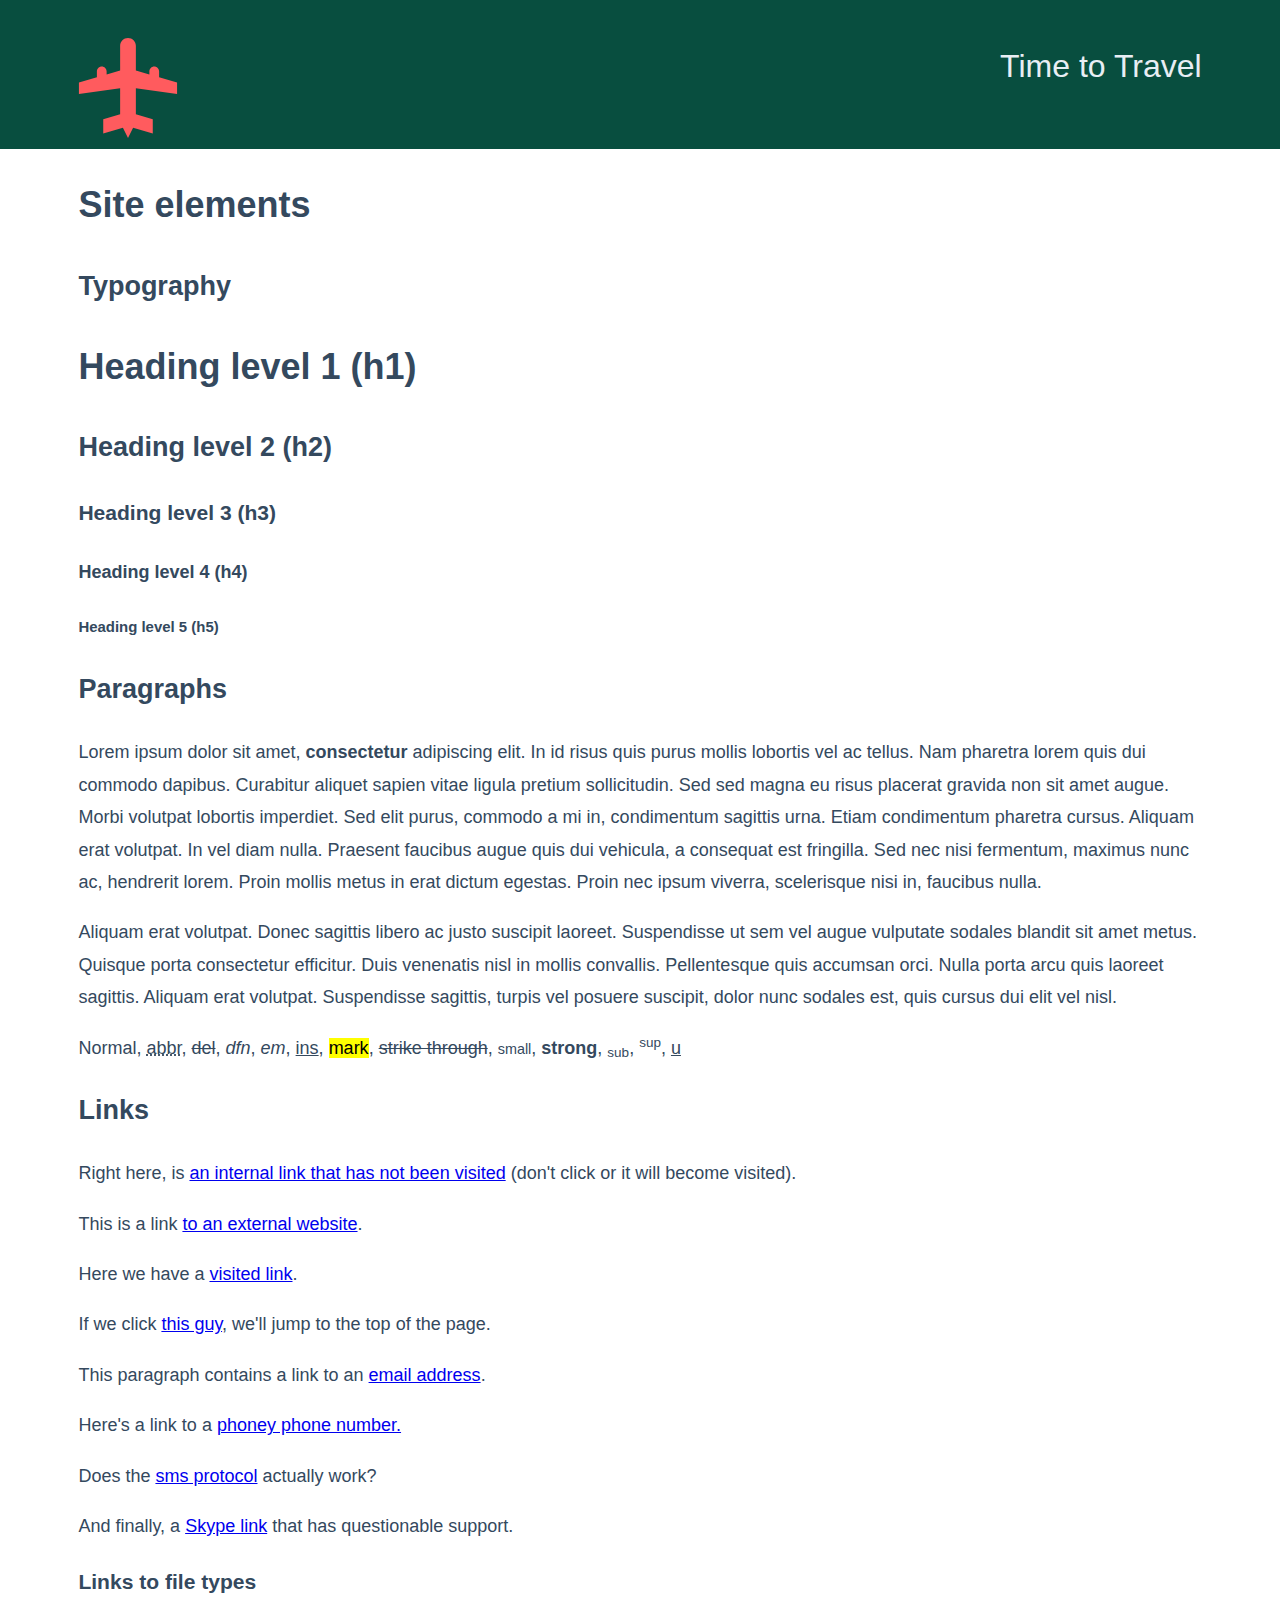
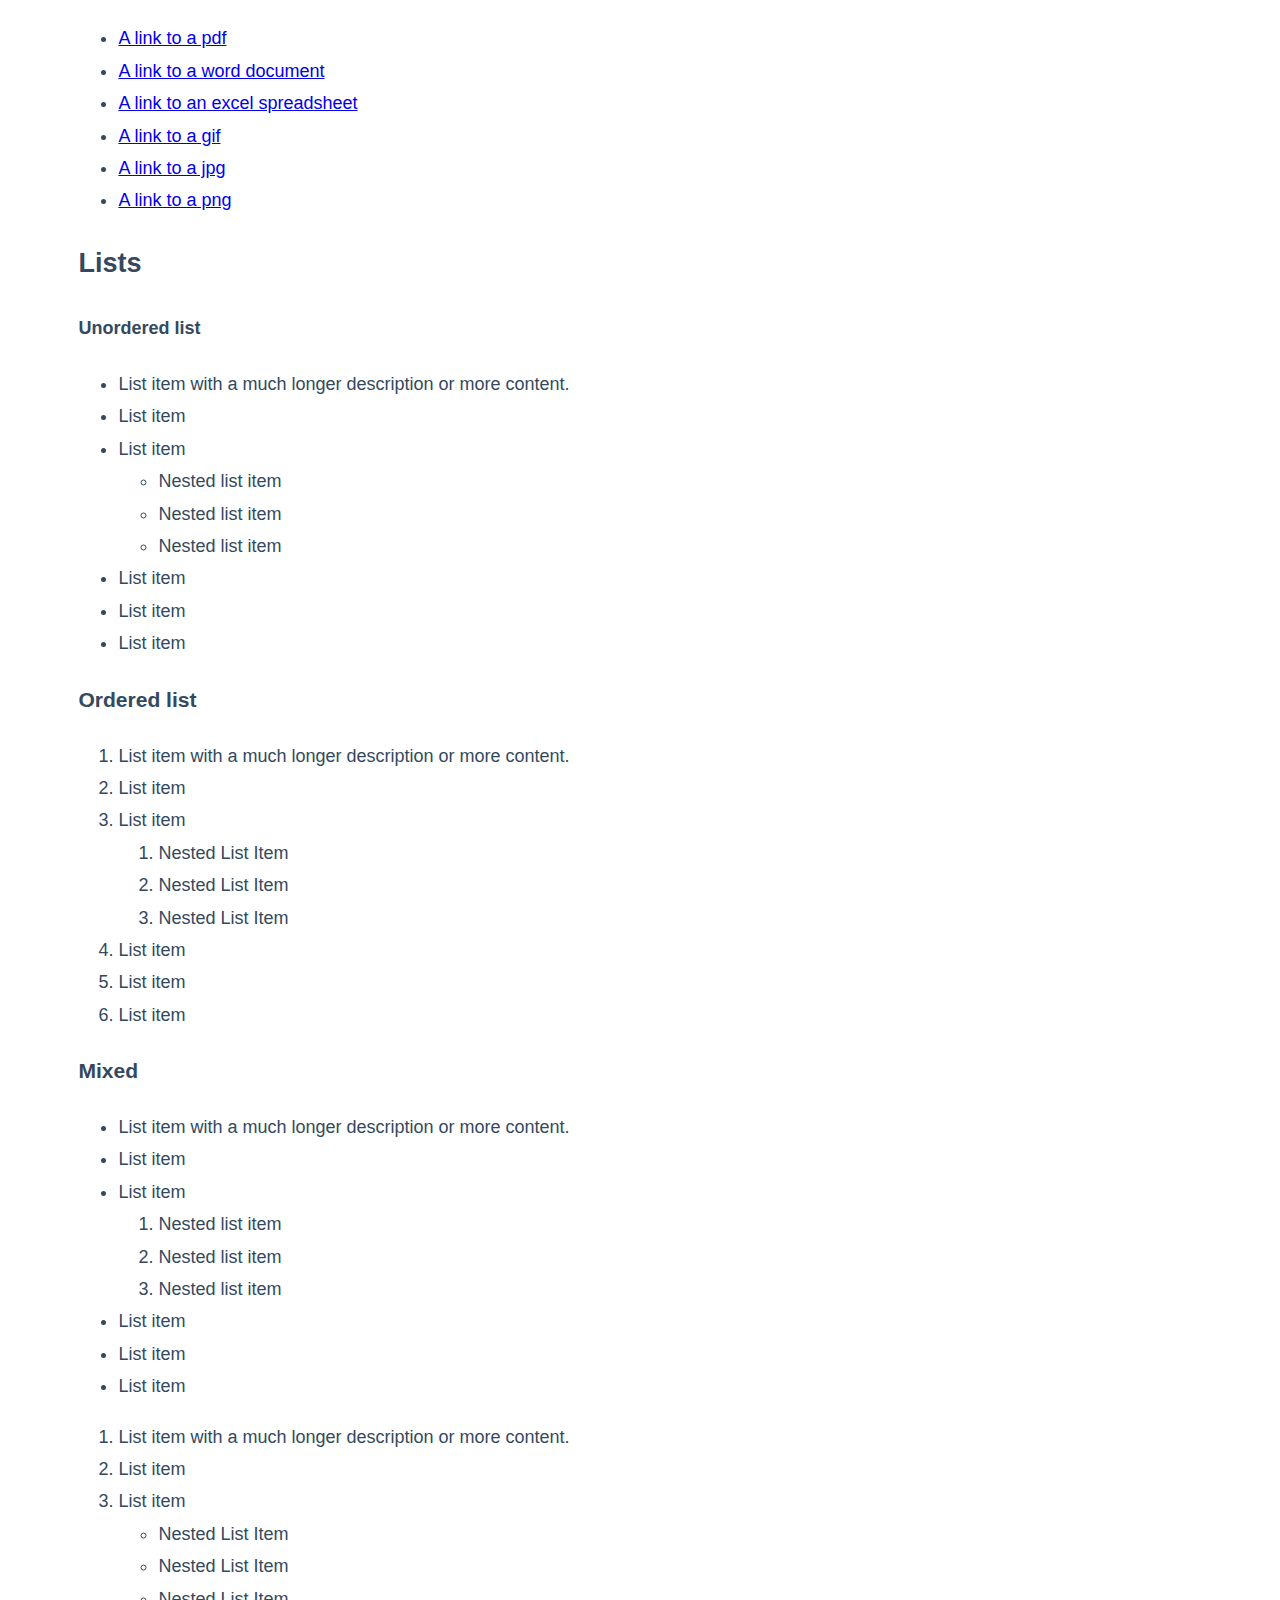
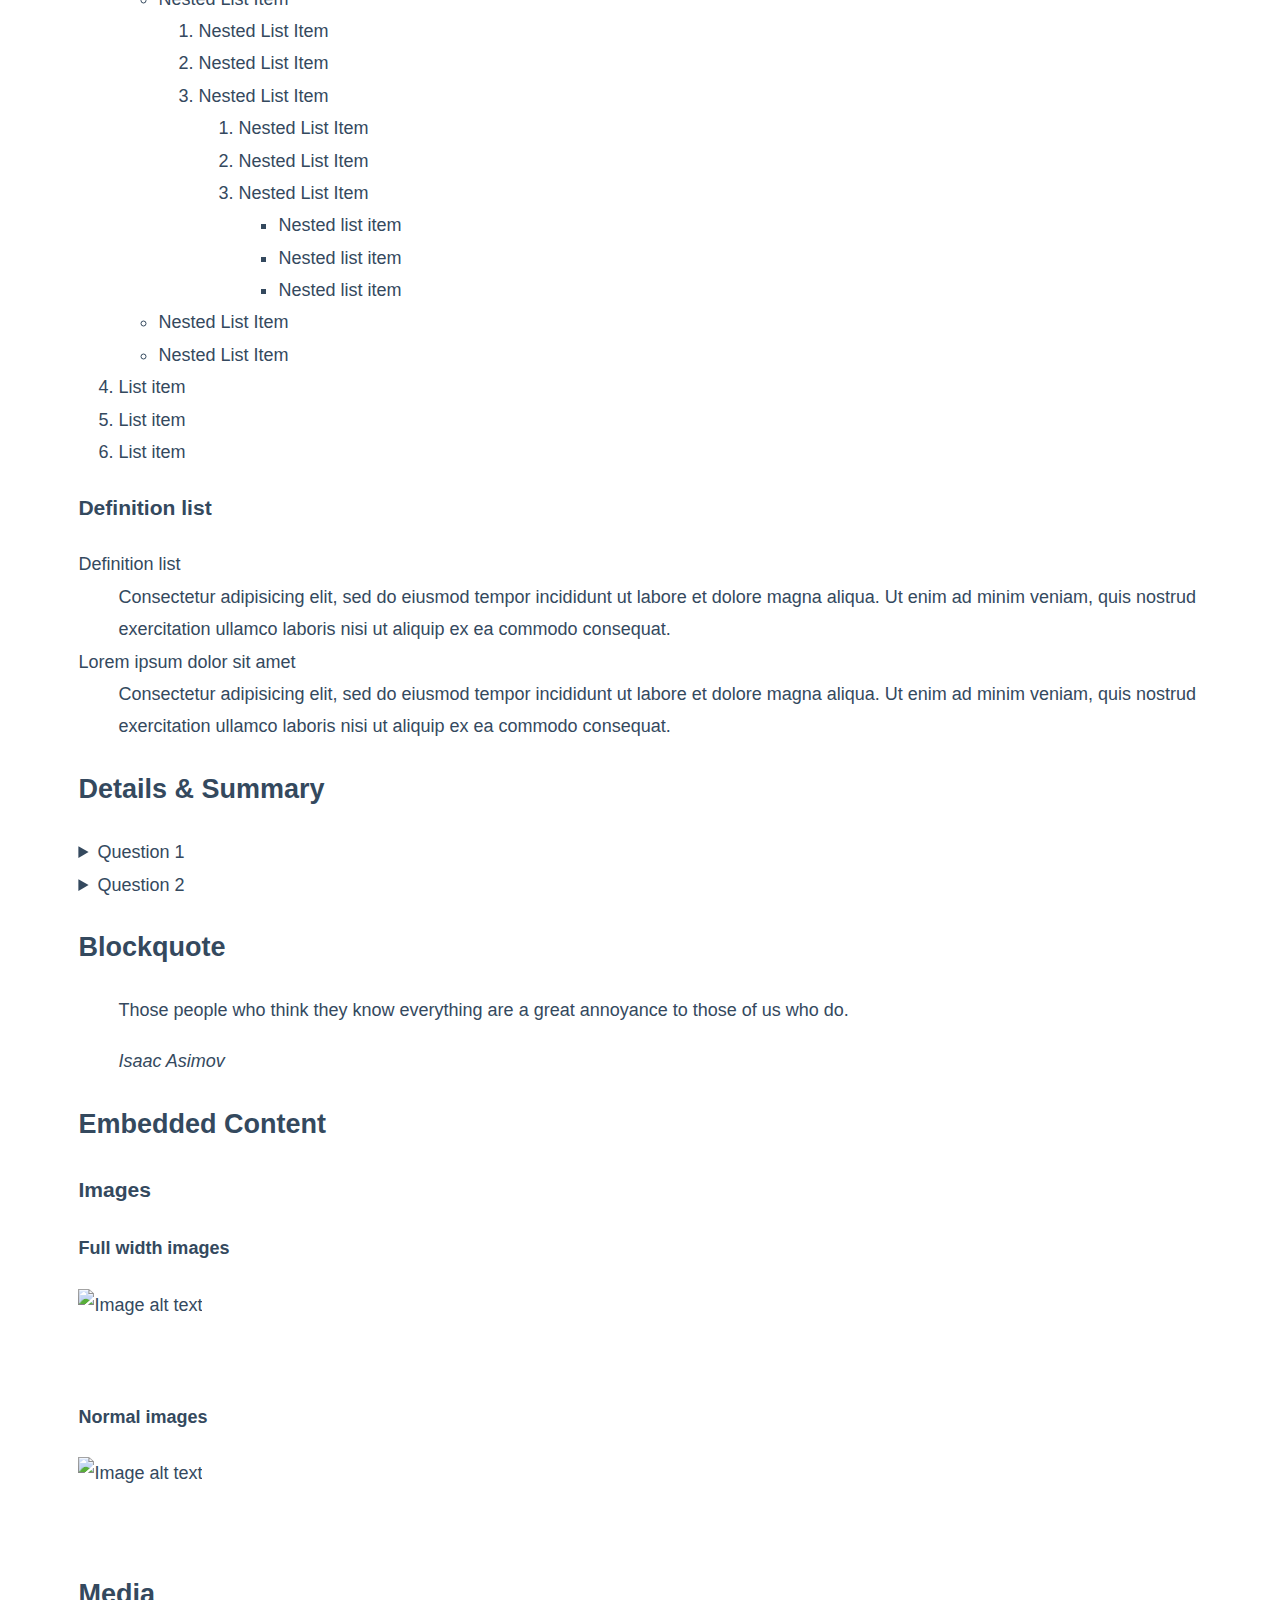
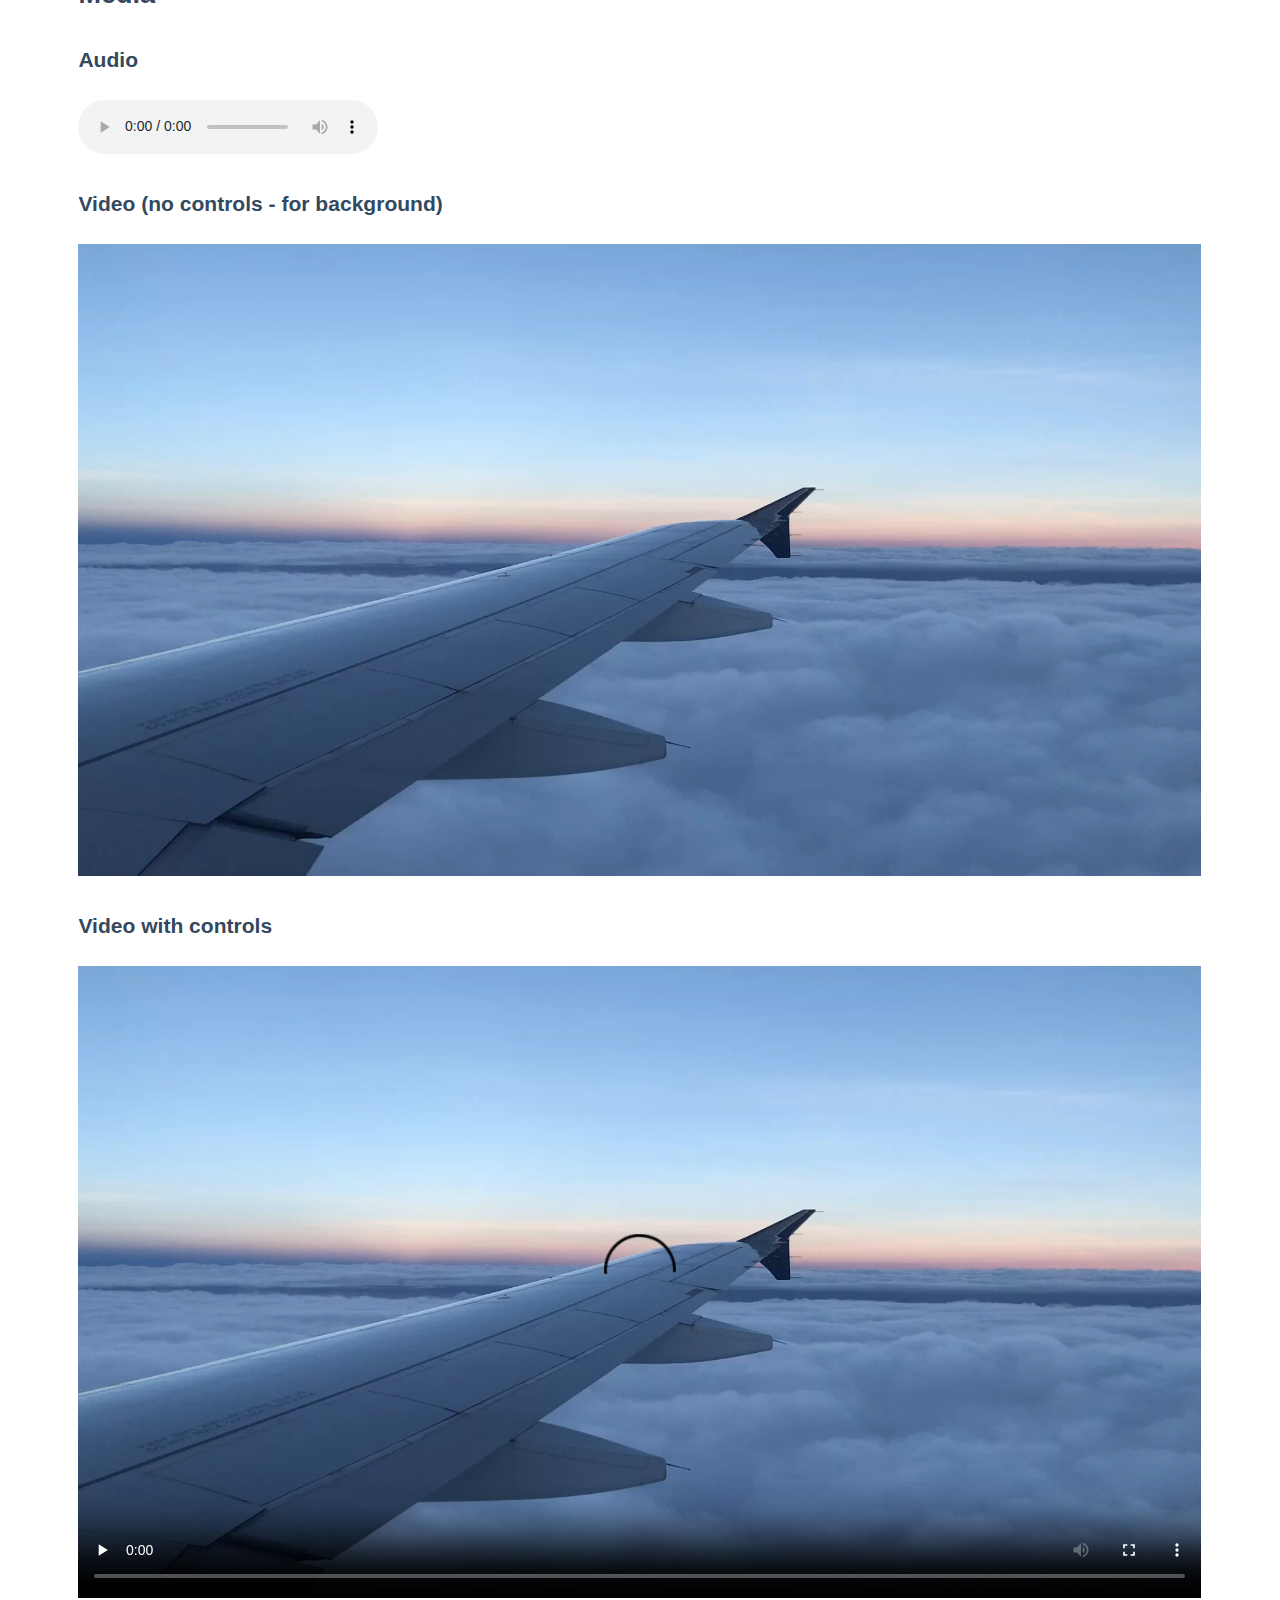
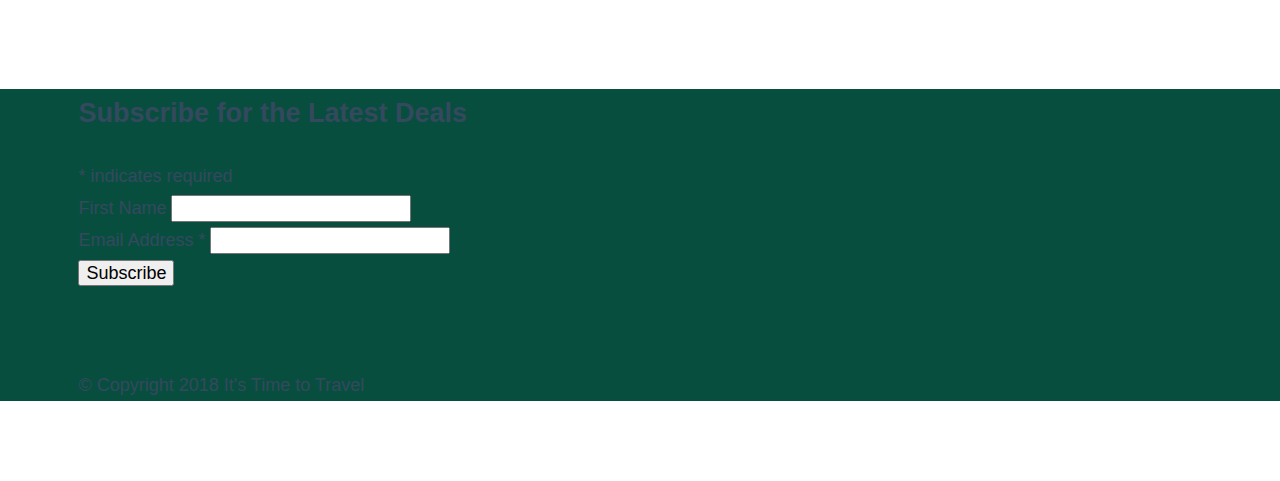
==== index.html @ 385077f6 "added vars and done header css" ====
<!doctype html>

<html>

<head>
    <meta charset="utf-8">

    <title>Great Travel Deals from It's Time to Travel</title>

    <link rel="stylesheet" href="resources/css/normalize.css">

    <link rel="stylesheet" href="resources/css/main.css">
    

</head>


<body>

    <header>
        <div class="layout-wide">
            <div class="logo-wrapper">

                <a href="index.html">

                    <img src="resources/images/logo.svg" alt="Time to Travel Logo" class="logo">

                </a>


            </div>

            <div class="site-title">
                Time to Travel
            </div>
            <!-- .site title -->

        </div>

    </header>

    <!-- this is a comment -->

    <main>


        <section class="layout-wide">
            <h1>Site elements</h1>

            <h2>Typography</h2>

            <h1>Heading level 1 (h1)</h1>
            <h2 class="section-title">Heading level 2 (h2)</h2>
            <h3 class="subtitle">Heading level 3 (h3)</h3>
            <h4 class="">Heading level 4 (h4)</h4>
            <h5>Heading level 5 (h5)</h5>


            <h2>Paragraphs</h2>
            <p>Lorem ipsum dolor sit amet,
                <strong>consectetur</strong> adipiscing elit. In id risus quis purus mollis lobortis vel ac tellus. Nam pharetra
                lorem quis dui commodo dapibus. Curabitur aliquet sapien vitae ligula pretium sollicitudin. Sed sed magna
                eu risus placerat gravida non sit amet augue. Morbi volutpat lobortis imperdiet. Sed elit purus, commodo
                a mi in, condimentum sagittis urna. Etiam condimentum pharetra cursus. Aliquam erat volutpat. In vel diam
                nulla. Praesent faucibus augue quis dui vehicula, a consequat est fringilla. Sed nec nisi fermentum, maximus
                nunc ac, hendrerit lorem. Proin mollis metus in erat dictum egestas. Proin nec ipsum viverra, scelerisque
                nisi in, faucibus nulla.</p>
            <p>Aliquam erat volutpat. Donec sagittis libero ac justo suscipit laoreet. Suspendisse ut sem vel augue vulputate
                sodales blandit sit amet metus. Quisque porta consectetur efficitur. Duis venenatis nisl in mollis convallis.
                Pellentesque quis accumsan orci. Nulla porta arcu quis laoreet sagittis. Aliquam erat volutpat. Suspendisse
                sagittis, turpis vel posuere suscipit, dolor nunc sodales est, quis cursus dui elit vel nisl.</p>

            <p>Normal,
                <abbr title="Abbreviations">abbr</abbr>,
                <del>del</del>,
                <dfn>dfn</dfn>,
                <em>em</em>,
                <ins>ins</ins>,
                <mark>mark</mark>,
                <s>strike through</s>,
                <small>small</small>,
                <strong>strong</strong>,
                <sub>sub</sub>,
                <sup>sup</sup>,
                <u>u</u>
            </p>


            <h2>Links</h2>
            <p>Right here, is
                <a href="?2017-06-2703%3A30%3A17">an internal link that has not been visited</a> (don't click or it will become visited).
            </p>
            <p>This is a link
                <a href="http://google.com">to an external website</a>.</p>
            <p>Here we have a
                <a href=".">visited link</a>.</p>
            <p>If we click
                <a href="#">this guy</a>, we'll jump to the top of the page.</p>

            <p>This paragraph contains a link to an
                <a href="mailto:sam@meeum.com">email address</a>.</p>
            <p>Here's a link to a
                <a href="tel:12345678">phoney phone number.</a>
            </p>
            <p>Does the
                <a href="sms:0413889846">sms protocol</a> actually work?</p>
            <p>And finally, a
                <a href="callto:sam_hemphill">Skype link</a> that has questionable support.</p>
            <h3>Links to file types</h3>
            <ul class="file-list">
                <li>
                    <a href="test.pdf">A link to a pdf</a>
                </li>
                <li>
                    <a href="test.doc">A link to a word document</a>
                </li>
                <li>
                    <a href="test.xlsx">A link to an excel spreadsheet</a>
                </li>
                <li>
                    <a href="test.gif">A link to a gif</a>
                </li>
                <li>
                    <a href="test.jpg">A link to a jpg</a>
                </li>
                <li>
                    <a href="test.png">A link to a png</a>
                </li>
            </ul>

            <h2>Lists</h2>
            <h4>Unordered list</h4>
            <ul>
                <li>List item with a much longer description or more content.</li>
                <li>List item</li>
                <li>List item
                    <ul>
                        <li>Nested list item</li>
                        <li>Nested list item</li>
                        <li>Nested list item</li>
                    </ul>
                </li>
                <li>List item</li>
                <li>List item</li>
                <li>List item</li>
            </ul>
            <h3>Ordered list</h3>
            <ol>
                <li>List item with a much longer description or more content.</li>
                <li>List item</li>
                <li>List item
                    <ol>
                        <li>Nested List Item</li>
                        <li>Nested List Item</li>
                        <li>Nested List Item</li>
                    </ol>
                </li>
                <li>List item</li>
                <li>List item</li>
                <li>List item</li>
            </ol>
            <h3>Mixed</h3>
            <ul>
                <li>List item with a much longer description or more content.</li>
                <li>List item</li>
                <li>List item
                    <ol>
                        <li>Nested list item</li>
                        <li>Nested list item</li>
                        <li>Nested list item</li>
                    </ol>
                </li>
                <li>List item</li>
                <li>List item</li>
                <li>List item</li>
            </ul>
            <ol>
                <li>List item with a much longer description or more content.</li>
                <li>List item</li>
                <li>List item
                    <ul>
                        <li>Nested List Item</li>
                        <li>Nested List Item</li>
                        <li>Nested List Item
                            <ol>
                                <li>Nested List Item</li>
                                <li>Nested List Item</li>
                                <li>Nested List Item
                                    <ol>
                                        <li>Nested List Item</li>
                                        <li>Nested List Item</li>
                                        <li>Nested List Item
                                            <ul>
                                                <li>Nested list item</li>
                                                <li>Nested list item</li>
                                                <li>Nested list item</li>
                                            </ul>
                                        </li>
                                    </ol>
                                </li>
                            </ol>
                        </li>
                        <li>Nested List Item</li>
                        <li>Nested List Item</li>
                    </ul>
                </li>
                <li>List item</li>
                <li>List item</li>
                <li>List item</li>
            </ol>
            <h3>Definition list</h3>
            <dl>
                <dt>Definition list</dt>
                <dd>Consectetur adipisicing elit, sed do eiusmod tempor incididunt ut labore et dolore magna aliqua. Ut enim
                    ad minim veniam, quis nostrud exercitation ullamco laboris nisi ut aliquip ex ea commodo consequat.</dd>
                <dt>Lorem ipsum dolor sit amet</dt>
                <dd>Consectetur adipisicing elit, sed do eiusmod tempor incididunt ut labore et dolore magna aliqua. Ut enim
                    ad minim veniam, quis nostrud exercitation ullamco laboris nisi ut aliquip ex ea commodo consequat.</dd>
            </dl>
            <h2>Details &amp; Summary</h2>
            <details>
                <summary>Question 1</summary>
                <p>
                    <strong>Pellentesque habitant morbi tristique</strong> senectus et netus et malesuada fames ac turpis egestas.
                    Vestibulum tortor quam, feugiat vitae, ultricies eget, tempor sit amet, ante. Donec eu libero sit amet
                    quam egestas semper.
                    <em>Aenean ultricies mi vitae est.</em> Mauris placerat eleifend leo. Quisque sit amet est et sapien ullamcorper
                    pharetra. Vestibulum erat wisi, condimentum sed,
                    <code>commodo vitae</code>, ornare sit amet, wisi. Aenean fermentum, elit eget tincidunt condimentum, eros ipsum rutrum orci, sagittis
                    tempus lacus enim ac dui.
                    <a href="#" onclick="return false;">Donec non enim</a> in turpis pulvinar facilisis. Ut felis.</p>
                <details>
                    <summary>Related documents</summary>
                    <ul>
                        <li>
                            <a href="#" onclick="return false;">Lorem ipsum dolor sit amet, consectetuer adipiscing elit.</a>
                        </li>
                        <li>
                            <a href="#" onclick="return false;">Aliquam tincidunt mauris eu risus.</a>
                        </li>
                        <li>
                            <a href="#" onclick="return false;">Lorem ipsum dolor sit amet, consectetuer adipiscing elit.</a>
                        </li>
                        <li>
                            <a href="#" onclick="return false;">Aliquam tincidunt mauris eu risus.</a>
                        </li>
                    </ul>
                </details>
            </details>
            <details>
                <summary>Question 2</summary>
                <p>Duis consequat metus et eros rutrum, interdum facilisis urna interdum. Etiam facilisis diam in libero varius
                    ultricies id id est. Sed lacinia pellentesque sem vel sagittis.</p>
            </details>

            <h2>Blockquote</h2>
            <blockquote>
                <p>Those people who think they know everything are a great annoyance to those of us who do.</p>
                <cite>Isaac Asimov</cite>
            </blockquote>

            <h2>Embedded Content</h2>

            <h3>Images</h3>

            <h4>Full width images</h4>
            <div class="layout-full-width">


                <img src="/resources/" alt="Image alt text">

            </div>
            <h4>Normal images</h4>
            <div class="layout-full-width">

                <img src="//placekitten.com/480/480" alt="Image alt text">

            </div>

            <!--
            <h2 class="">Embedded iFrames</h2>
        
            <h3>Google map iframe</h3>
        
        
        
            <iframe src="//www.google.com/maps/embed?pb=!1m18!1m12!1m3!1d3023.0178591622634!2d-73.99626068437783!3d40.739632543860985!2m3!1f0!2f0!3f0!3m2!1i1024!2i768!4f13.1!3m3!1m2!1s0x89c259a328bb5c7f%3A0xf14187fc45e4df26!2sSpotify!5e0!3m2!1sen!2sau!4v1525579267928"
                width="600" height="450" frameborder="0" style="border:0" allowfullscreen></iframe>
        
        
        
            <h3>YouTube iframe</h3>
            <iframe width="560" height="315" src="https://www.youtube.com/embed/jm6GXnV7c6E" frameborder="0" allow="autoplay; encrypted-media" allowfullscreen></iframe>
        
            -->



            <h2>Media</h2>

            <h3>Audio</h3>


            <div>
                <!-- Simple audio playback -->
                <audio src="resources/audio/Friday-Night-Lights-intro.mp3" controls>
                    Your browser does not support the
                    <code>audio</code> element.
                </audio>
            </div>



            <h3>Video (no controls - for background)</h3>
            <video autoplay loop class="">
                <source src="resources/video/Cloud_Surf.mp4" type="video/mp4" poster="resources/video/Cloud_Surf.jpg" />Your browser does not support the video tag. I suggest you upgrade your browser.
                <source src="resources/video/Cloud_Surf.webm" type="video/webm" poster="resources/video/Cloud_Surf.jpg" />Your browser does not support the video tag. I suggest you upgrade your browser.
            </video>



            <h3>Video with controls</h3>



            <video controls class="">
                <source src="resources/video/Cloud_Surf.mp4" type="video/mp4" poster="resources/video/Cloud_Surf.jpg" />Your browser does not support the video tag. I suggest you upgrade your browser.
                <source src="resources/video/Cloud_Surf.webm" type="video/webm" poster="resources/video/Cloud_Surf.jpg" />Your browser does not support the video tag. I suggest you upgrade your browser.
            </video>






        </section>


    </main>


    <footer>
        <div class="footer-subscribe">
            <div class="layout-wide">

                <!-- subscription form goes here -->

                <!-- Begin MailChimp Signup Form -->

                <div id="mc_embed_signup">
                    <form action="https://edgehillartistry.us18.list-manage.com/subscribe/post?u=44c3a89955365082a2eb7affb&amp;id=20717e19d1"
                        method="post" id="mc-embedded-subscribe-form" name="mc-embedded-subscribe-form" class="validate" target="_blank"
                        novalidate>
                        <div id="mc_embed_signup_scroll">
                            <h2>Subscribe for the Latest Deals</h2>
                            <div class="indicates-required">
                                <span class="asterisk">*</span> indicates required</div>
                            <div class="mc-field-group">
                                <label for="mce-FNAME">First Name </label>
                                <input type="text" value="" name="FNAME" class="" id="mce-FNAME">
                            </div>
                            <div class="mc-field-group">
                                <label for="mce-EMAIL">Email Address
                                    <span class="asterisk">*</span>
                                </label>
                                <input type="email" value="" name="EMAIL" class="required email" id="mce-EMAIL">
                            </div>
                            <div id="mce-responses" class="clear">
                                <div class="response" id="mce-error-response" style="display:none"></div>
                                <div class="response" id="mce-success-response" style="display:none"></div>
                            </div>
                            <!-- real people should not fill this in and expect good things - do not remove this or risk form bot signups-->
                            <div style="position: absolute; left: -5000px;" aria-hidden="true">
                                <input type="text" name="b_44c3a89955365082a2eb7affb_20717e19d1" tabindex="-1" value="">
                            </div>
                            <div class="clear">
                                <input type="submit" value="Subscribe" name="subscribe" id="mc-embedded-subscribe" class="button">
                            </div>
                        </div>
                    </form>
                </div>
                <script type='text/javascript' src='//s3.amazonaws.com/downloads.mailchimp.com/js/mc-validate.js'></script>
                <script type='text/javascript'>(function ($) { window.fnames = new Array(); window.ftypes = new Array(); fnames[1] = 'FNAME'; ftypes[1] = 'text'; fnames[0] = 'EMAIL'; ftypes[0] = 'email'; }(jQuery)); var $mcj = jQuery.noConflict(true);</script>
                <!--End mc_embed_signup-->

            </div>
            <!-- layoutwide -->

        </div>
        <!-- subscribe -->

        <div class="footer-notices">

            <div class="layout-wide">

                <p class="copyright">&copy;
                    <!-- that makes the copyright sympbol.Yes WAY -->Copyright 2018 It's Time to Travel</p>
            </div>
            <!-- layout wide -->


        </div>
        <!-- notices -->

    </footer>

</body>

</html>
---- resources/css/main.css ----
/* ----------- VARIABLES */

:root {

    /* fonts */
    --font-heading: 'Lilita One', cursive;
    --font-default: "Raleway", sans-serif;
  
    /* Colors */
    --color-green: #084e3f;
    --color-red: #ff5b5e;
    --color-deep-blue: #28313b;
    --color-light-grey: #97a4b1;
    --color-mid-blue: #34495e;
    --color-almost-white: #e8eef4;
  
    /* abstract colors out */
    --main-text-color: var(--color-mid-blue);
    --strong-text-color: var(--color-deep-blue);
    --alternative-text-color: var(--color-almost-white);
    --error-color: var(--color-red);
    --border-color: var(--color-light-grey);
    
    --secondary-bg-color: var(--color-almost-white);
    --alternative-bg-color: var(--color-green);
    
    /* measurements*/
    --padder: 3%;
    --spacer: 20px;
    --spacer-large: 80px;
    --transition-time: 0.3s;
  
    --area-wide: 1200px;
  
    /* font sizes */
    --font-size-site-title: 32px;
    --font-size-page-title: 40px;
    --font-size-section-title: 30px; 
    --font-size-sub-title: 24px;
    --font-size-heading-small: 16px;
  }

/* ----------- GLOBAL DEFAULTS */

* {
    box-sizing: border-box;
}

body {
    font-family: arial, sans-serif;
    line-height: 1.8;
    font-size: 18px;
    color: var(--main-text-color);
}

img,
video,
iframe {
    max-width: 100%;
    height: auto;
}


/* ----------- HEADINGS AND TYPE */


/* ----------- LAYOUTS */
.layout-full-width,
.layout-wide {
    margin-bottom: var(--spacer-large);
}

.layout-full-width {
    width: 100%;
}

.layout-wide {
    max-width: var(--area-wide);
    padding-left: var(--padder);
    padding-right: var(--padder);

    margin-left: auto;
    margin-right: auto;
}

/* ----------- HEADER */

header {
    background-color: var(--alternative-bg-color);
    padding-top: var(--padder);
}

header .layout-wide {
    margin-bottom: 0;
    overflow: hidden;
}

.logo-wrapper{
    float: left;
    width: 20%;
}

.site-title {
    float: right;
    width: 80%; 
    color: var(--alternative-text-color);
    font-size: var(--font-size-site-title);
    text-align: right;
}

/* ----------- NAVIGATION */


/* ----------- FOOTER */


footer {
    background-color: var(--alternative-bg-color);
}

/* ----------- FORMS */


/* ----------- MODULES */
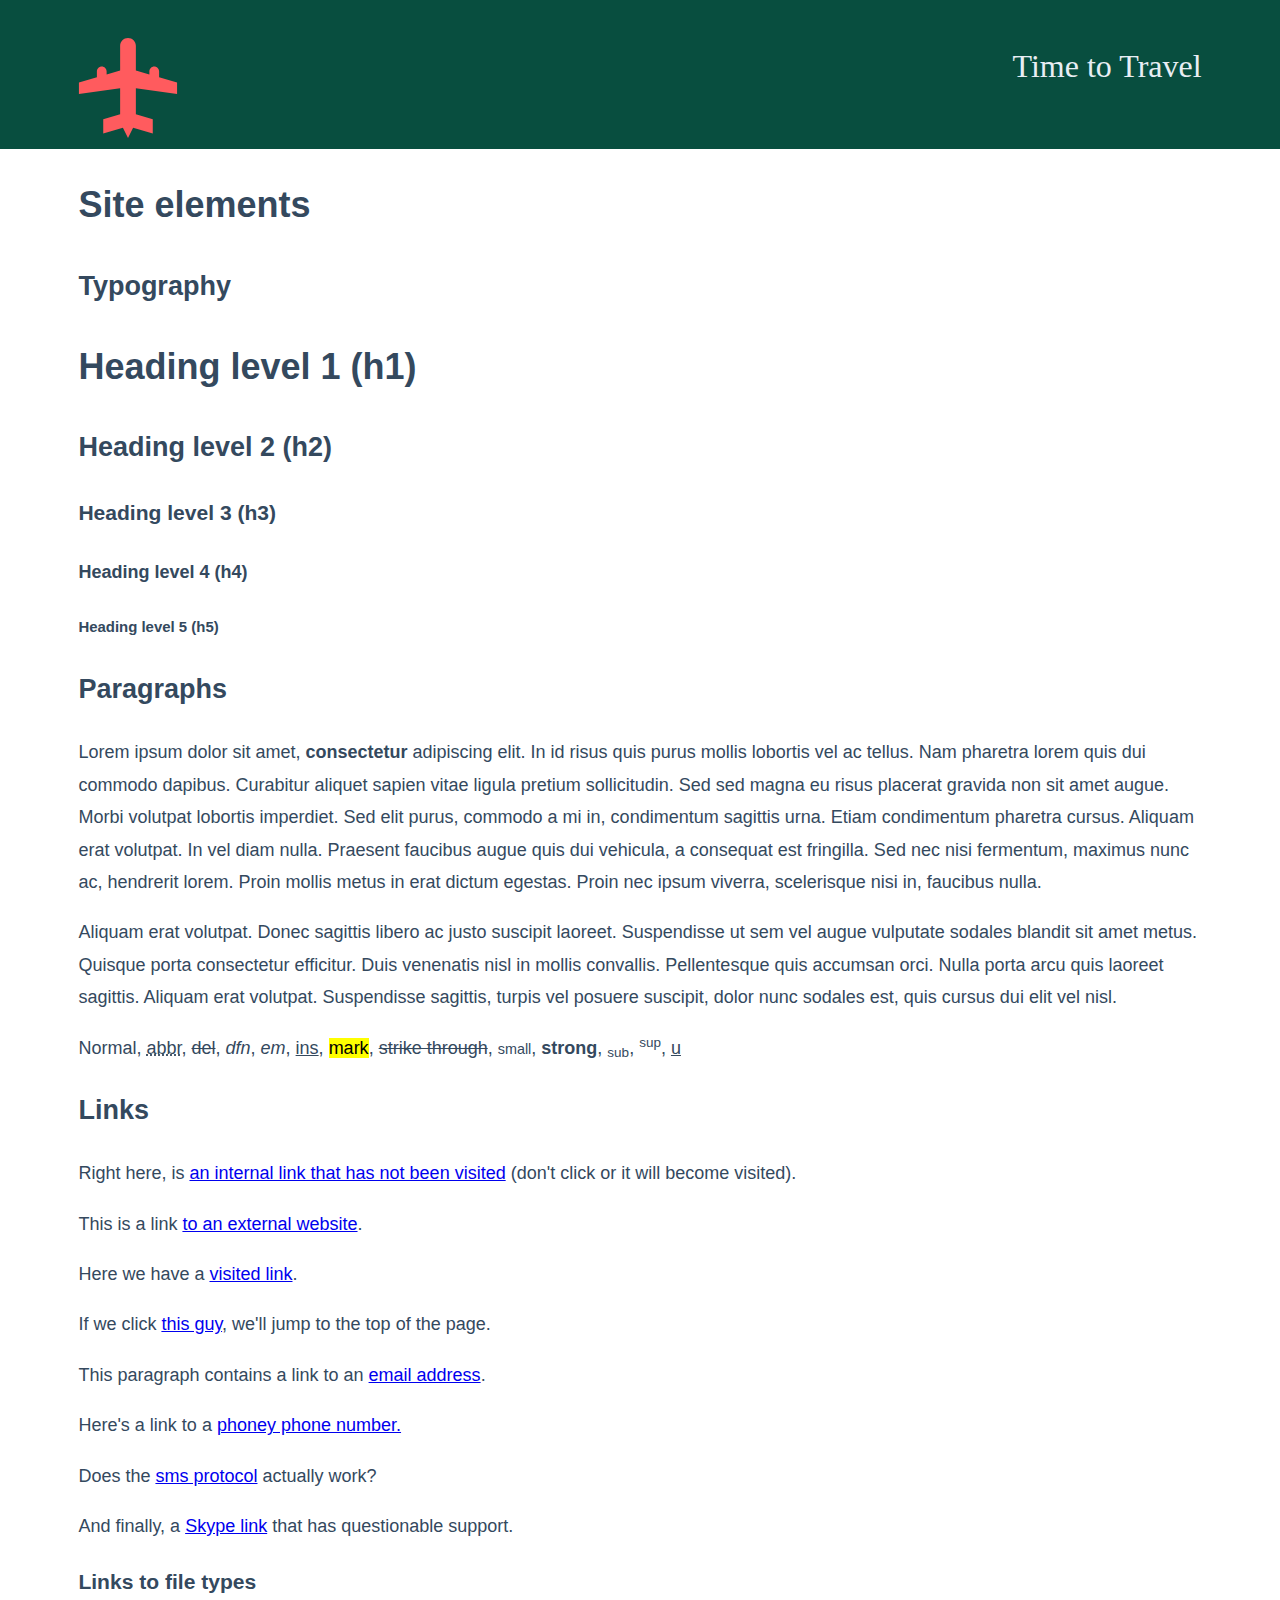
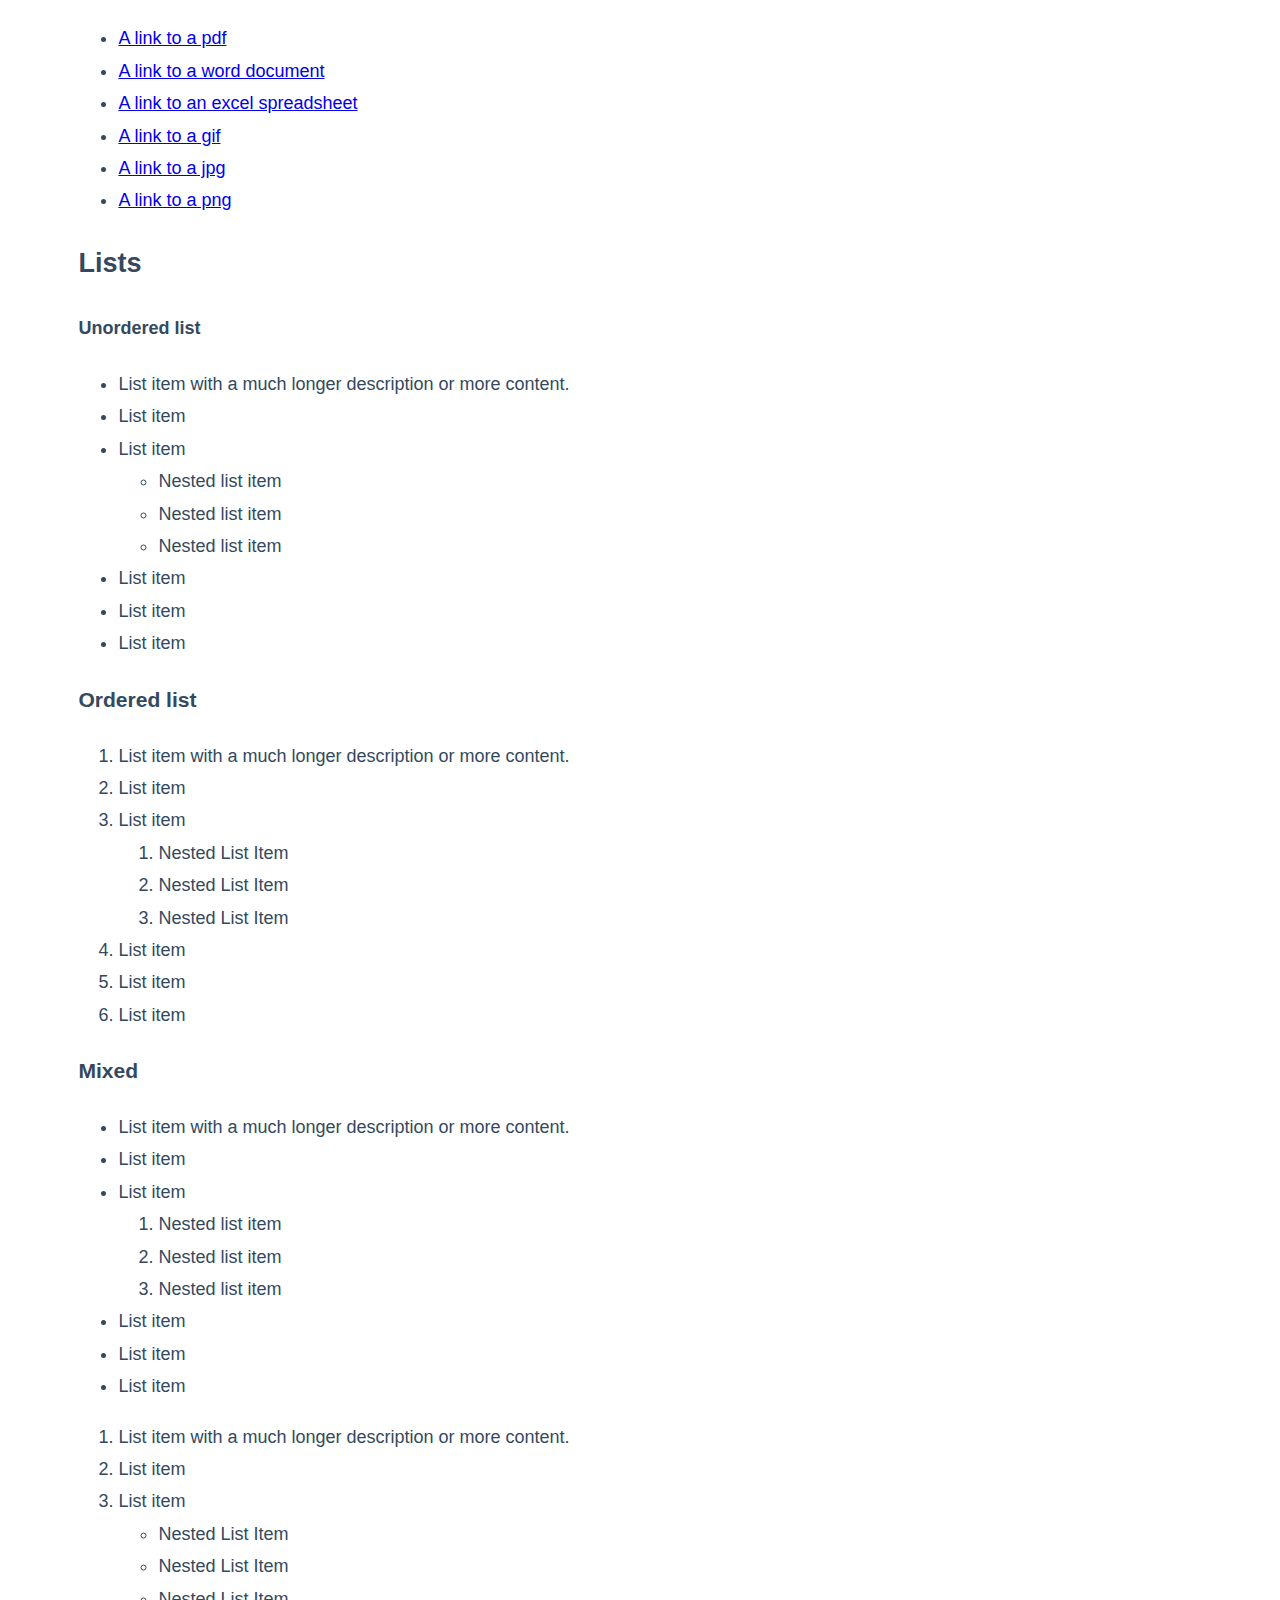
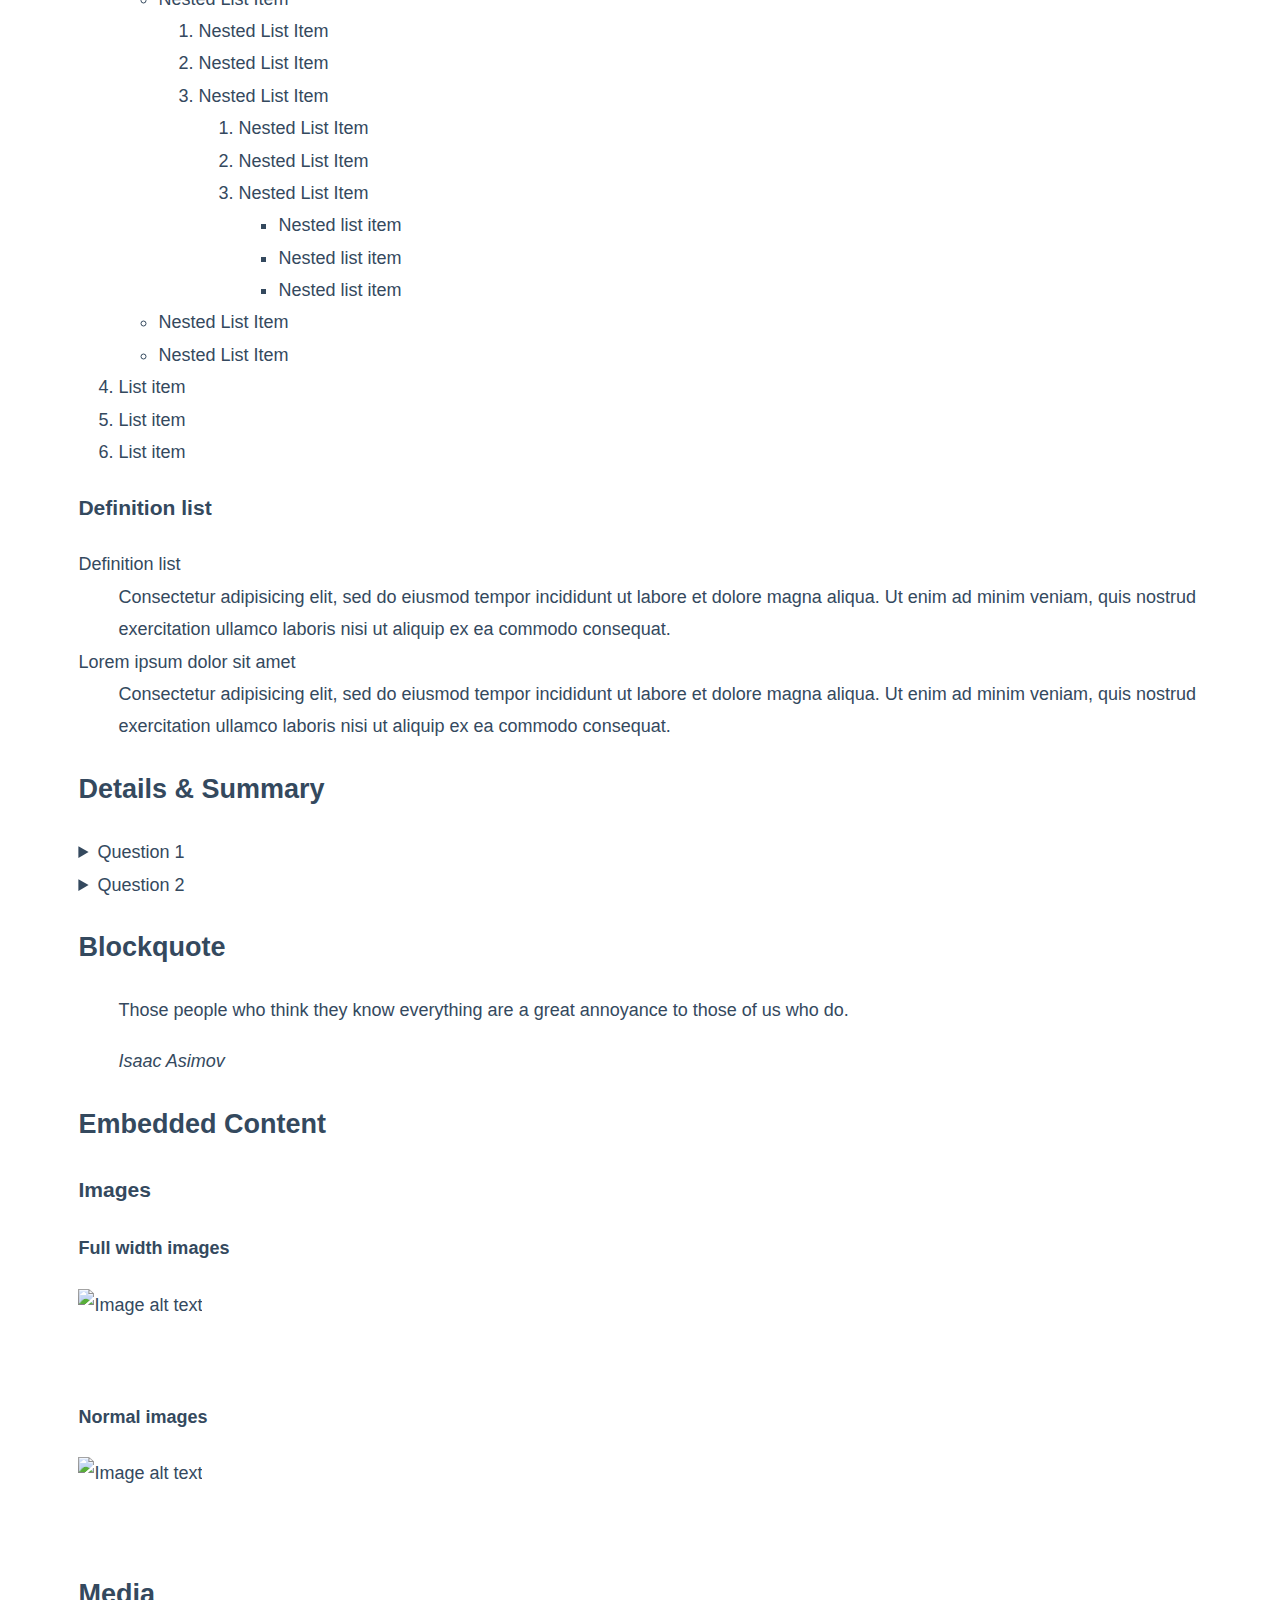
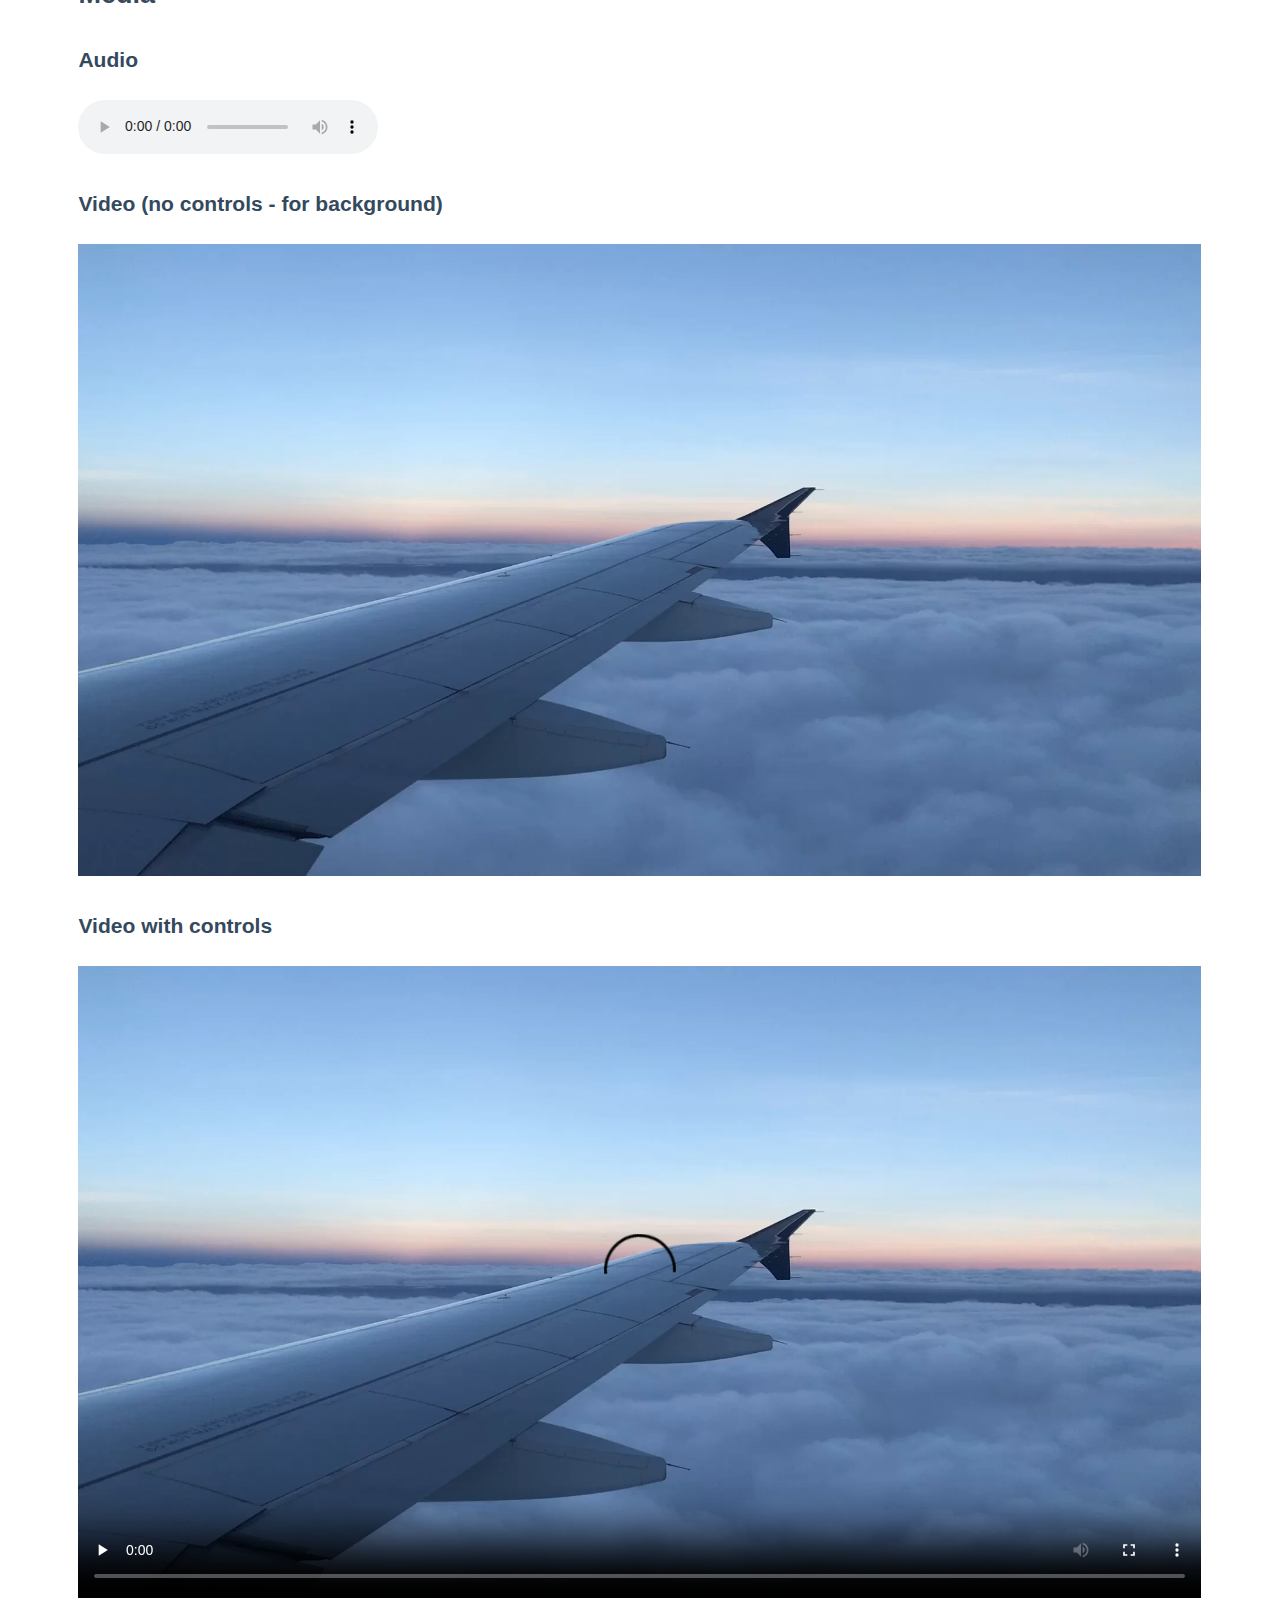
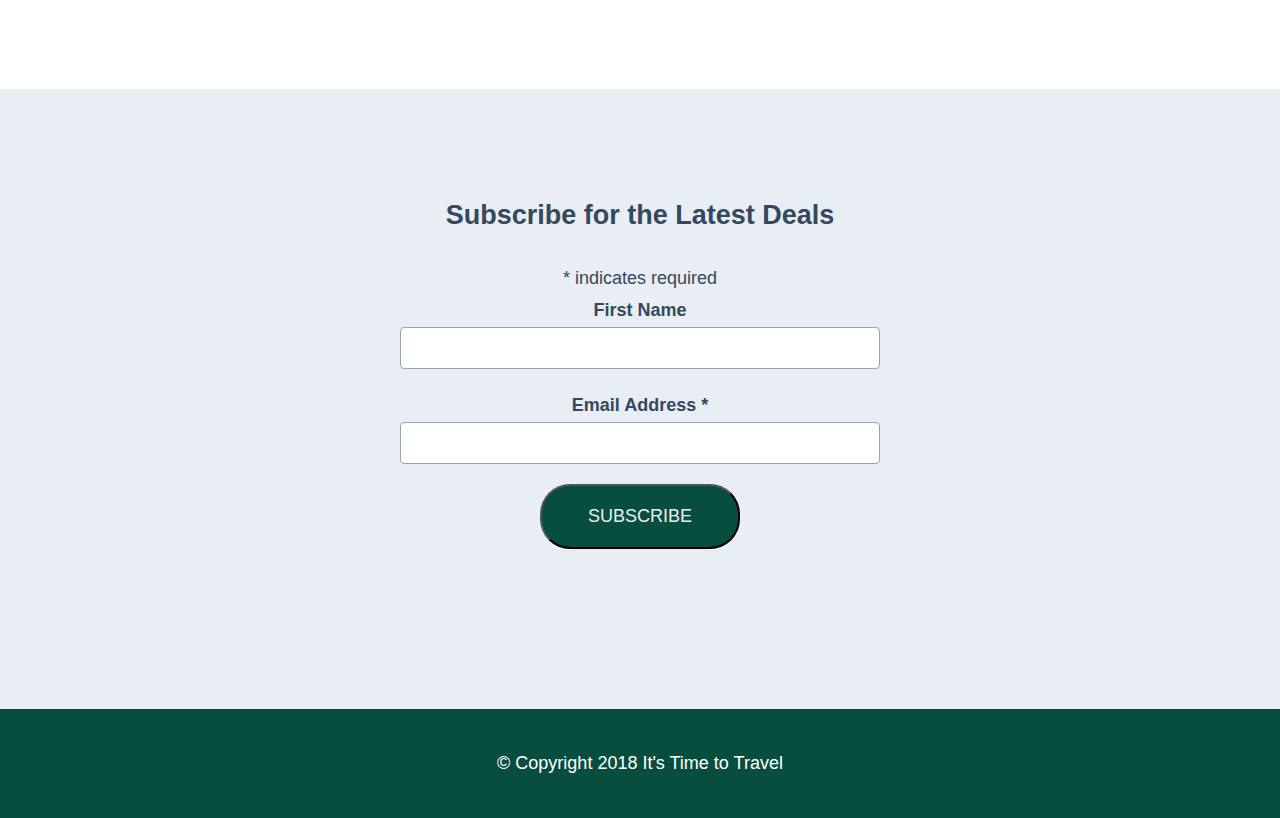
==== commit 22f12e30: "added subscription form styles button" ====
--- a/index.html
+++ b/index.html
@@ -4,6 +4,8 @@
 
 <head>
     <meta charset="utf-8">
+
+    <meta name="viewport" content="width=device-width">
 
     <title>Great Travel Deals from It's Time to Travel</title>
 
--- a/resources/css/main.css
+++ b/resources/css/main.css
@@ -106,6 +106,7 @@
     color: var(--alternative-text-color);
     font-size: var(--font-size-site-title);
     text-align: right;
+    font-family: var(--font-heading);
 }
 
 /* ----------- NAVIGATION */
@@ -118,9 +119,62 @@
     background-color: var(--alternative-bg-color);
 }
 
-/* ----------- FORMS */
+.footer-subscribe{
+    background-color: var(--secondary-bg-color);
+    padding: var(--spacer-large) 0;
+    text-align: center;
+}
+
+.footer-notices {
+    padding: var(--spacer) 0;
+}
+
+.copyright {
+    color: #fff;
+}
+
+.footer-notices .layout-wide {
+    margin-bottom: 0;
+    text-align: center;
+}
 
 
+
+
+
+/* ----------- FORMS */
+/* subscription form */ 
+
+label{
+    display: block;
+    font-weight: bold;
+}
+
+input[type="text"],
+input[type="email"] {
+    border: 1px solid var(--border-color);
+    border-radius: 4px;
+    padding: 10px;
+    width: 480px;
+    max-width: 100%;
+    margin-bottom: var(--spacer);
+}
+
+.button {
+    background-color: var(--alternative-bg-color);
+    color: var(--alternative-text-color);
+    padding: var(--spacer);
+    min-width: 200px;
+
+    border-radius: 30px;
+    text-transform: uppercase;
+
+    transition: var(--transition-time);
+}
+
+.button:hover {
+    background-color: var(--strong-text-color);
+}
 /* ----------- MODULES */
 
 
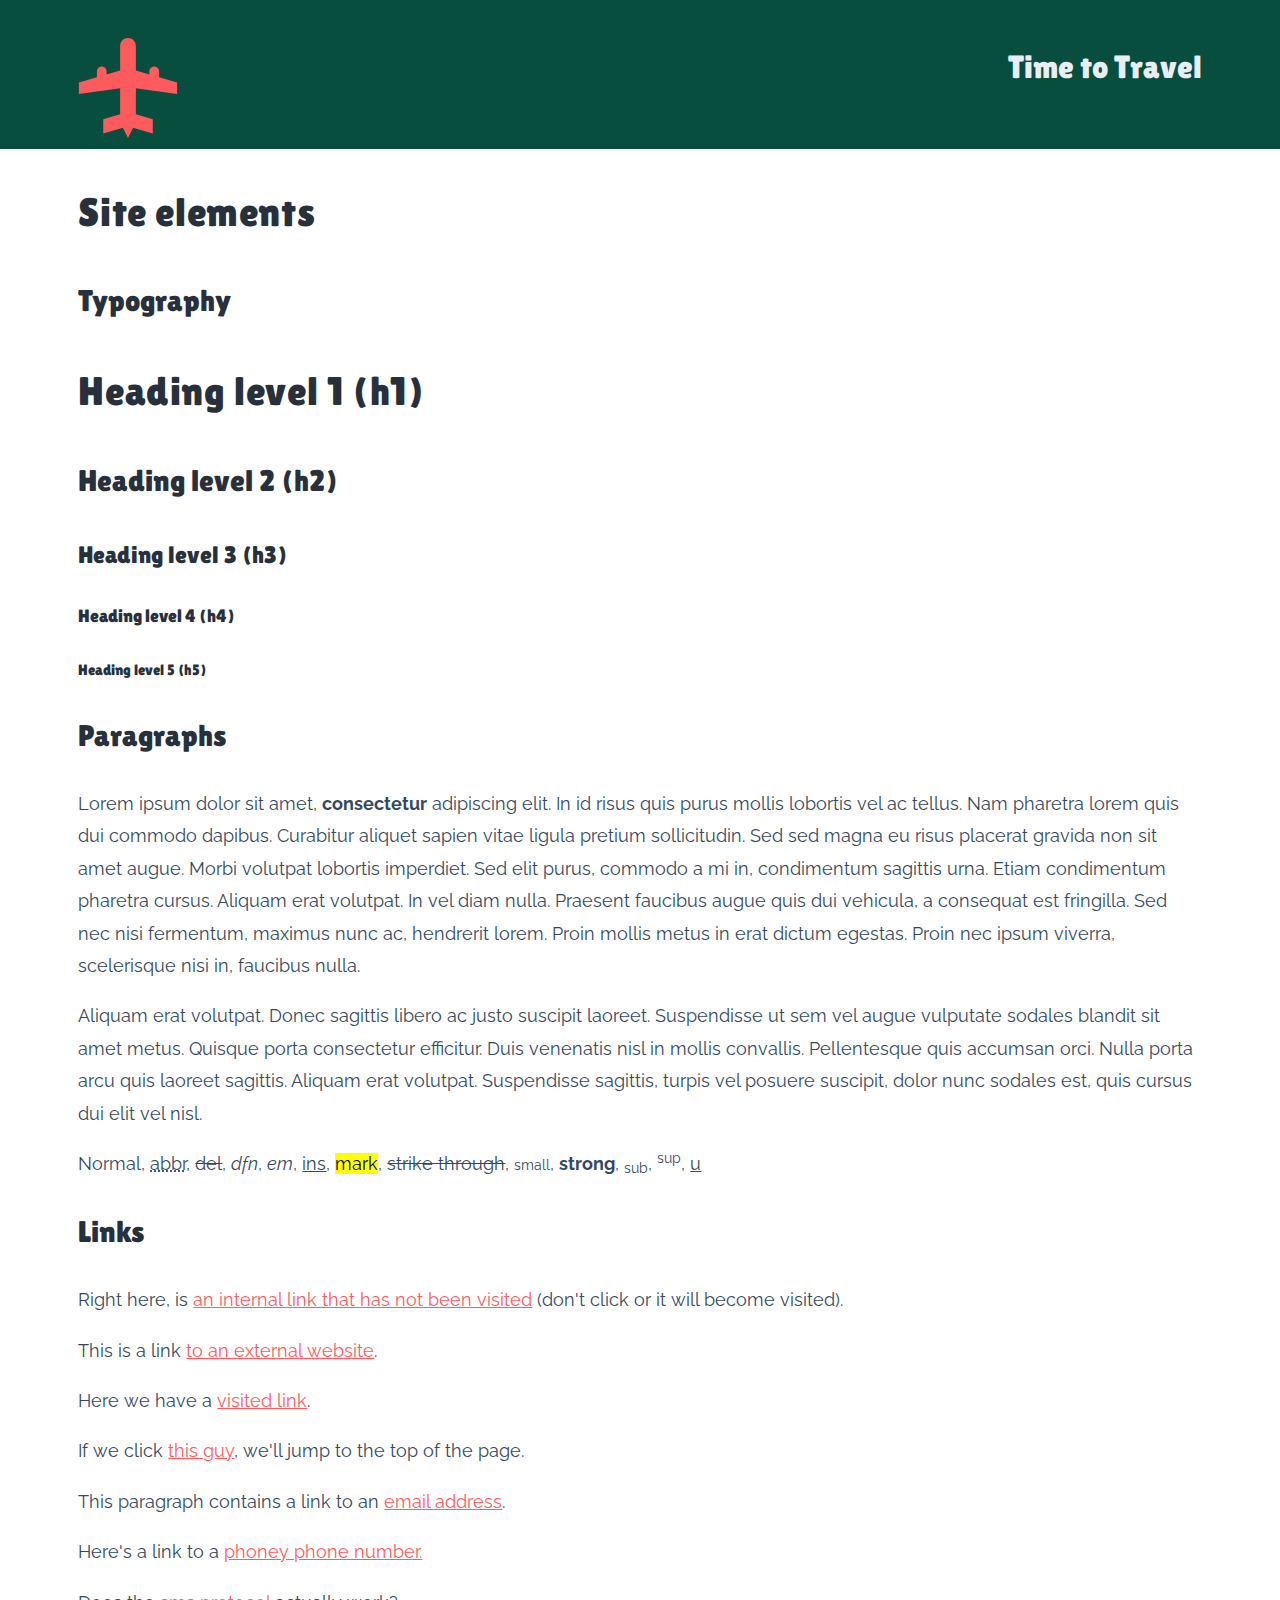
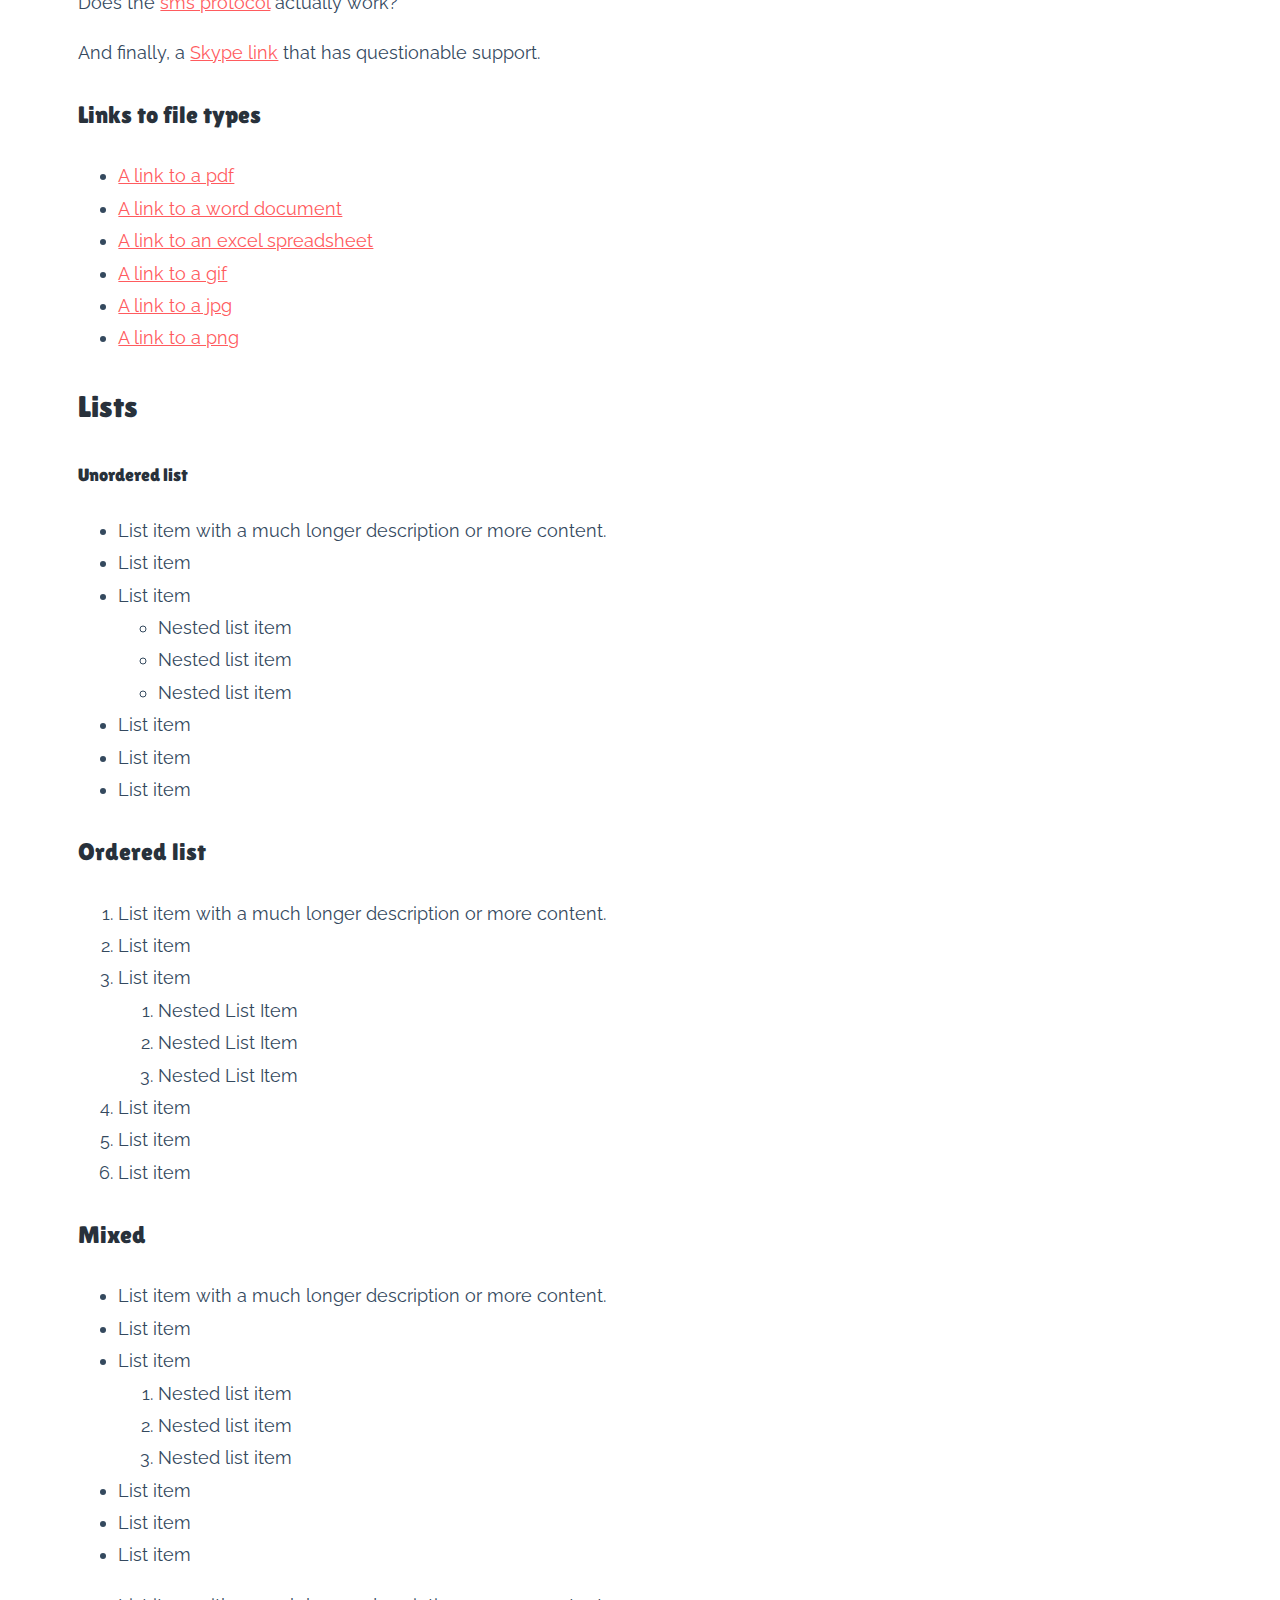
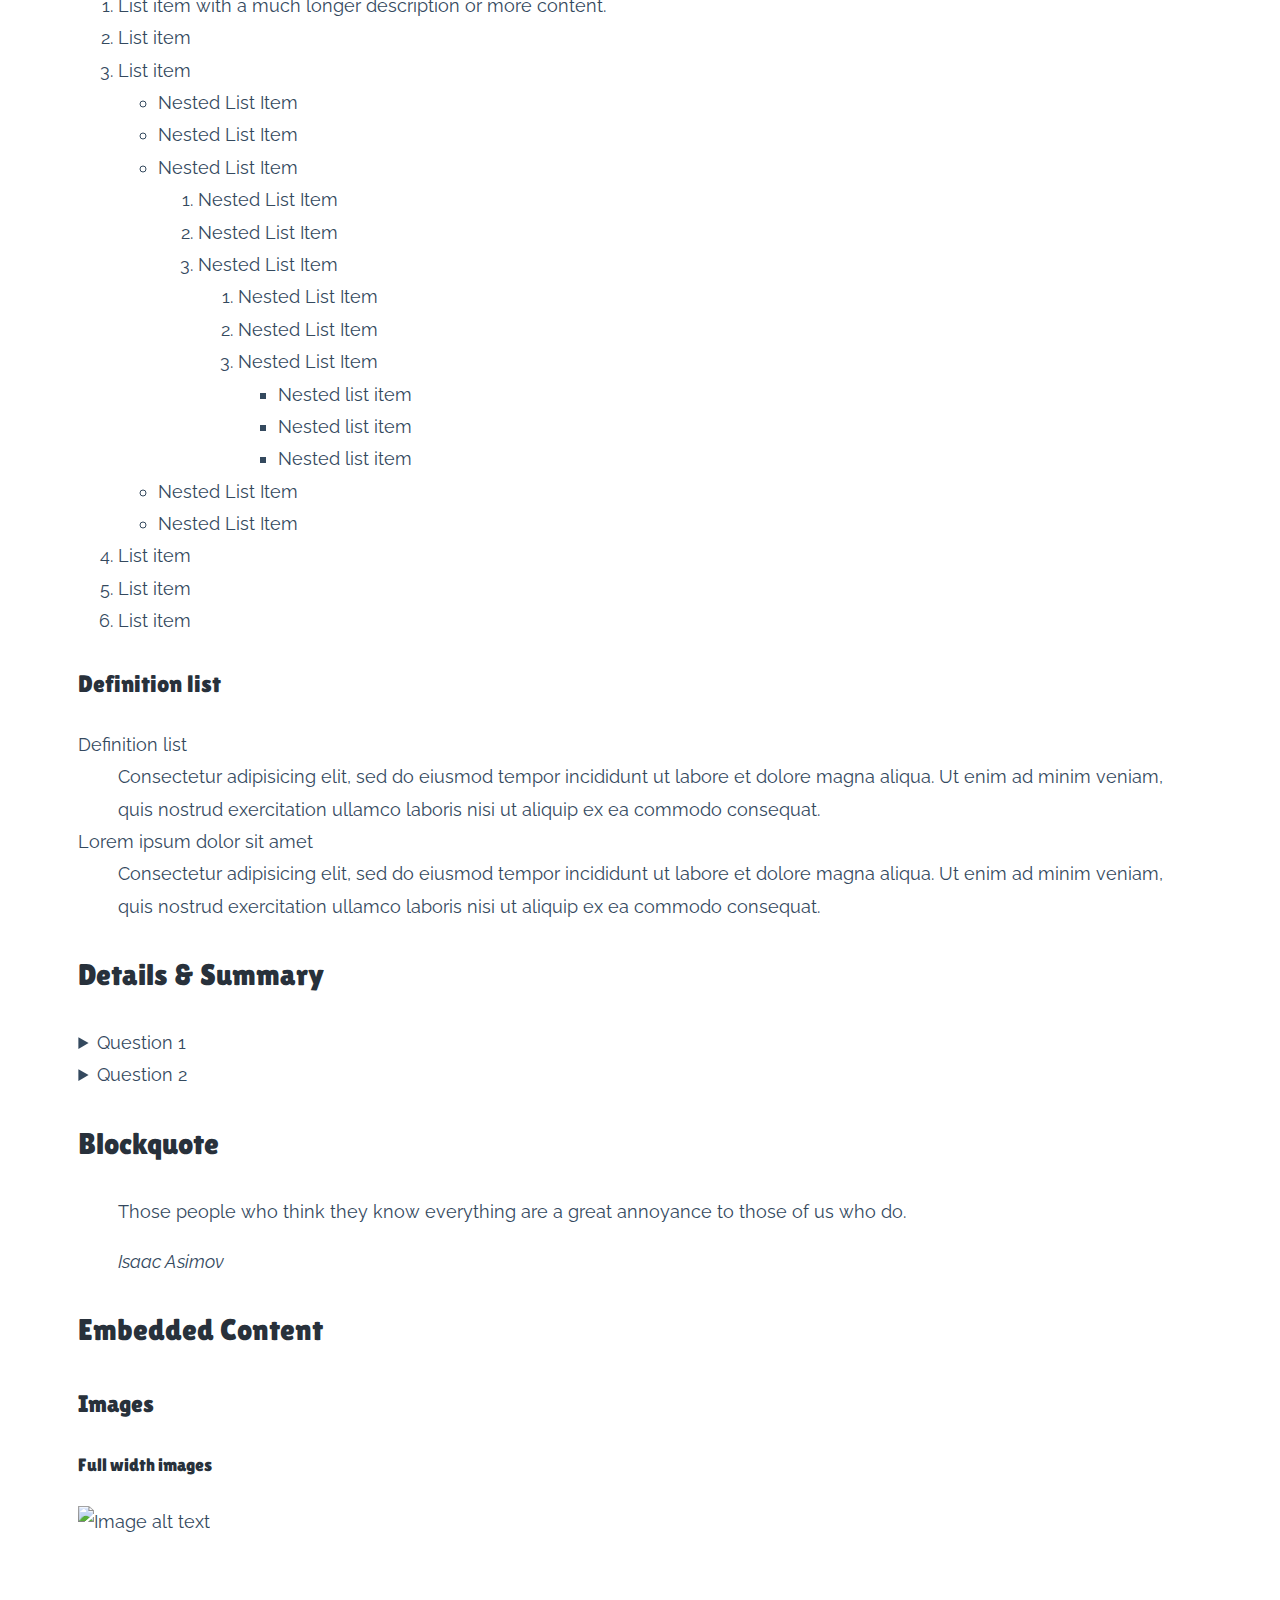
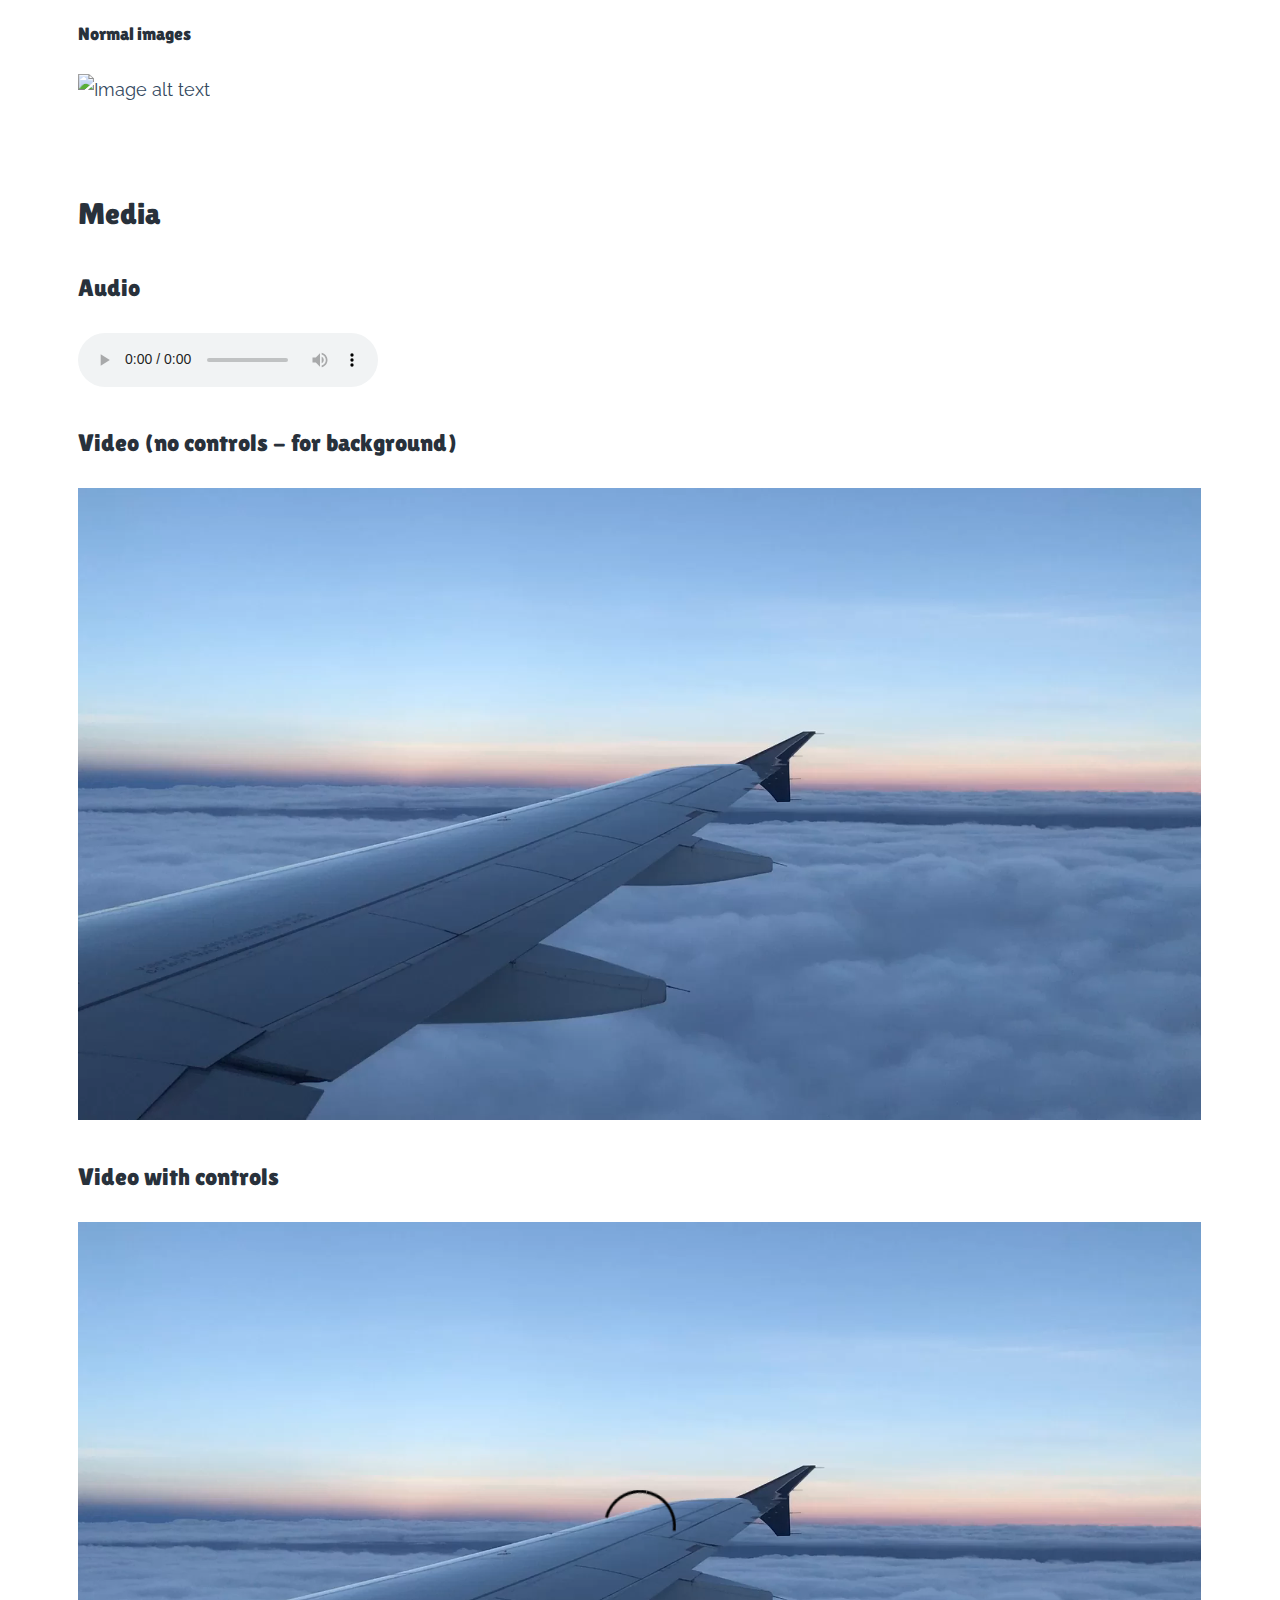
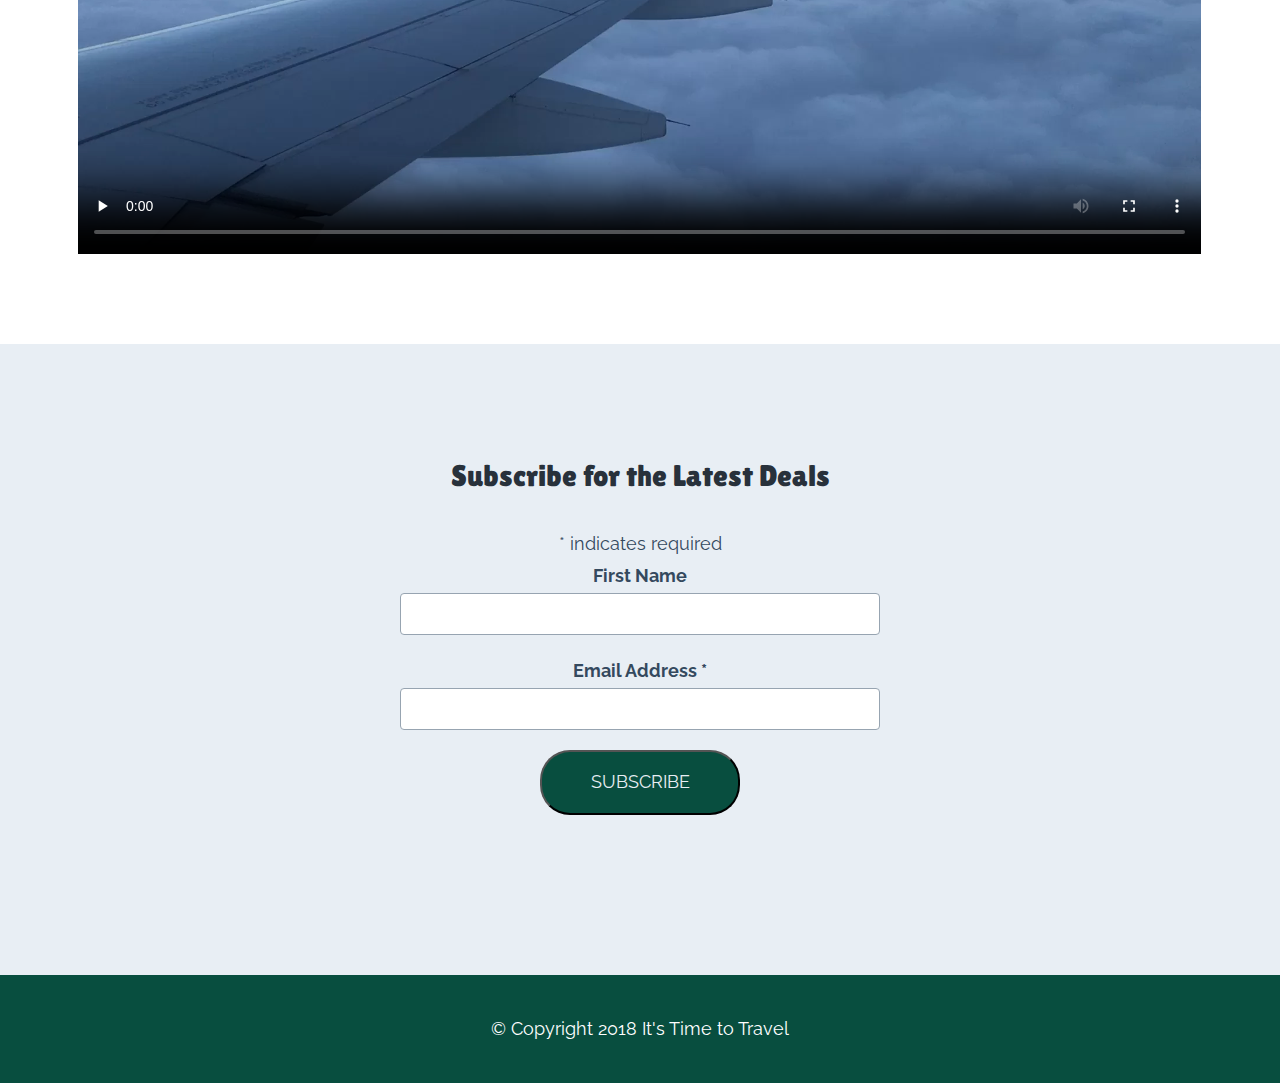
==== commit 479bd6c1: "loaded custom fonts and coded typography" ====
--- a/index.html
+++ b/index.html
@@ -12,7 +12,7 @@
     <link rel="stylesheet" href="resources/css/normalize.css">
 
     <link rel="stylesheet" href="resources/css/main.css">
-    
+
 
 </head>
 
--- a/resources/css/main.css
+++ b/resources/css/main.css
@@ -1,3 +1,5 @@
+@import url('https://fonts.googleapis.com/css?family=Lilita+One|Raleway');
+
 /* ----------- VARIABLES */
 
 :root {
@@ -47,7 +49,7 @@
 }
 
 body {
-    font-family: arial, sans-serif;
+    font-family: var(--font-default);
     line-height: 1.8;
     font-size: 18px;
     color: var(--main-text-color);
@@ -63,6 +65,37 @@
 
 /* ----------- HEADINGS AND TYPE */
 
+h1,
+h2,
+h3,
+h4,
+h5 {
+font-family: var(--font-heading);
+color: var(--strong-text-color);
+font-weight: normal;
+}
+
+
+h1 {
+    font-size: var(--font-size-page-title);
+    letter-spacing: 0.6px;
+}
+
+h2 {
+    font-size: var(--font-size-section-title);
+}
+
+h3 {
+    font-size: var(--font-size-sub-title);
+}
+
+a {
+    color: var(--error-color);
+}
+
+a:hover {
+    color: var(--strong-text-color);
+}
 
 /* ----------- LAYOUTS */
 .layout-full-width,
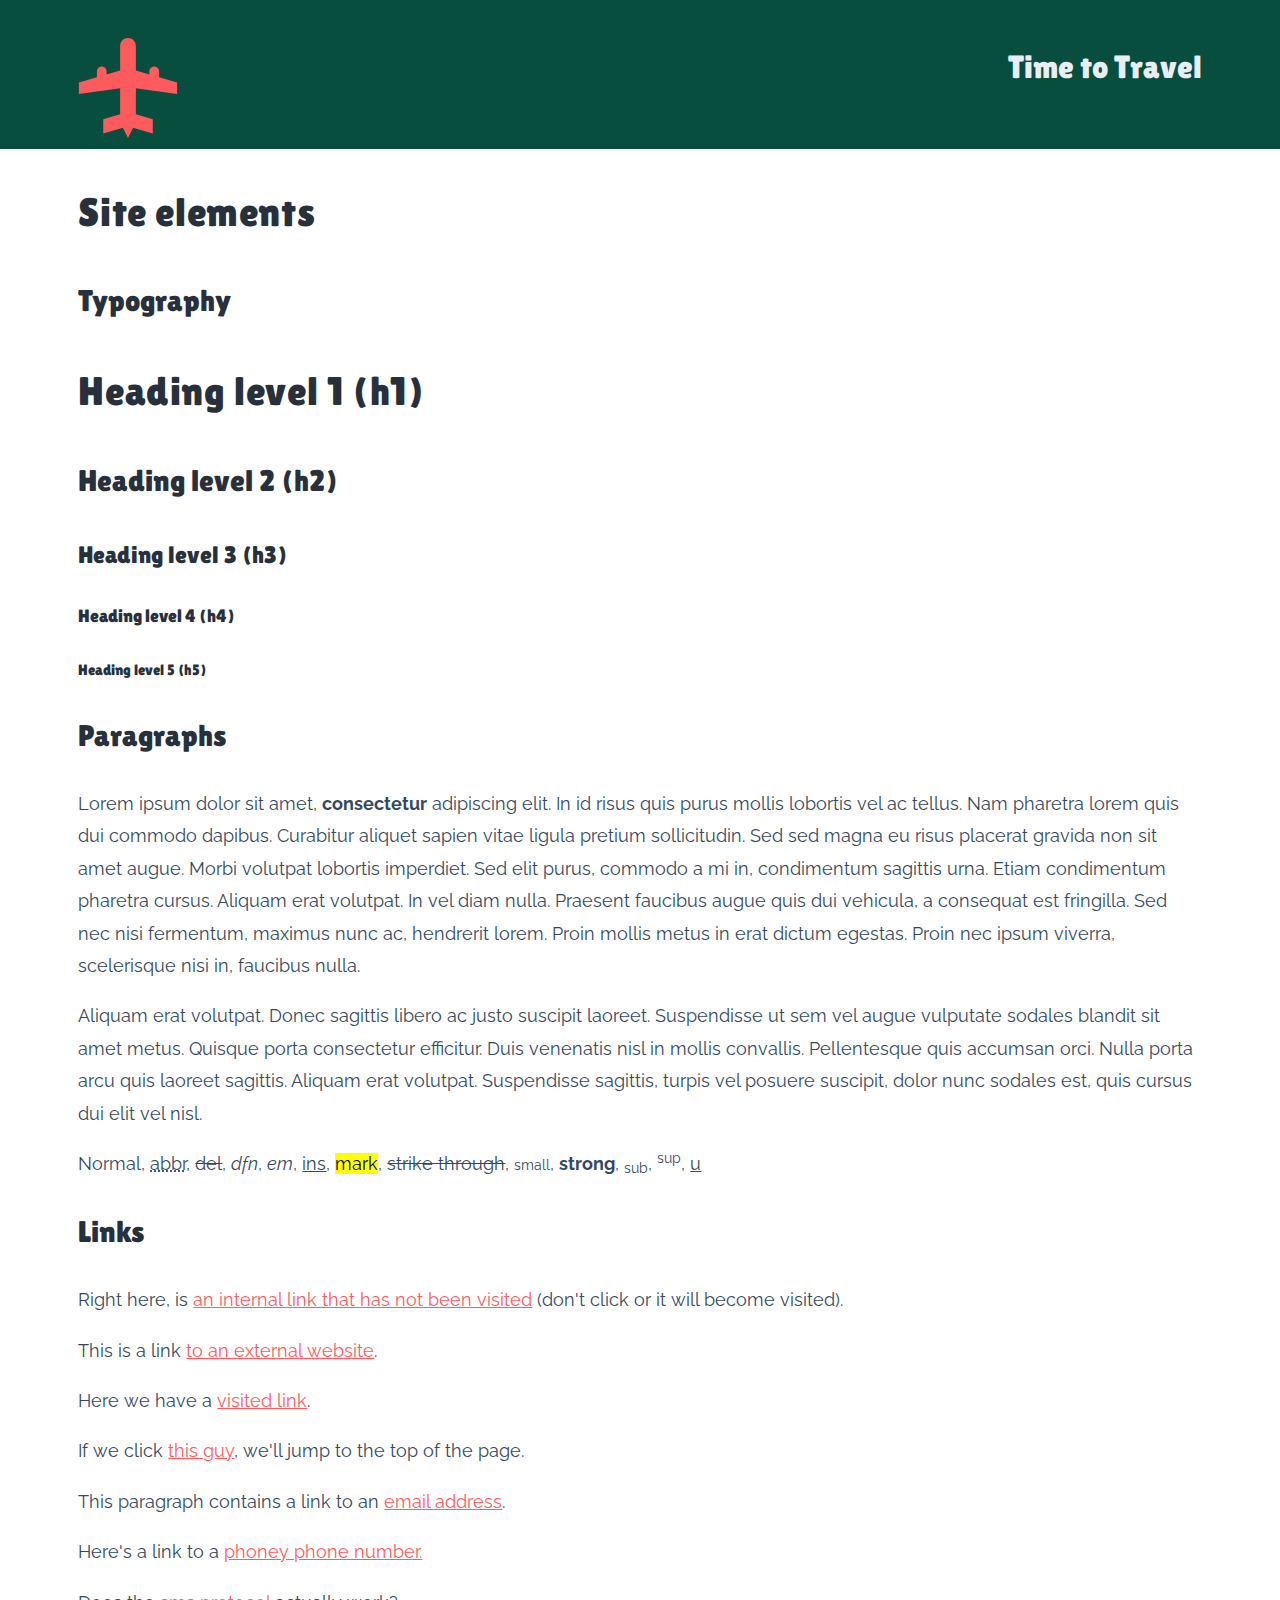
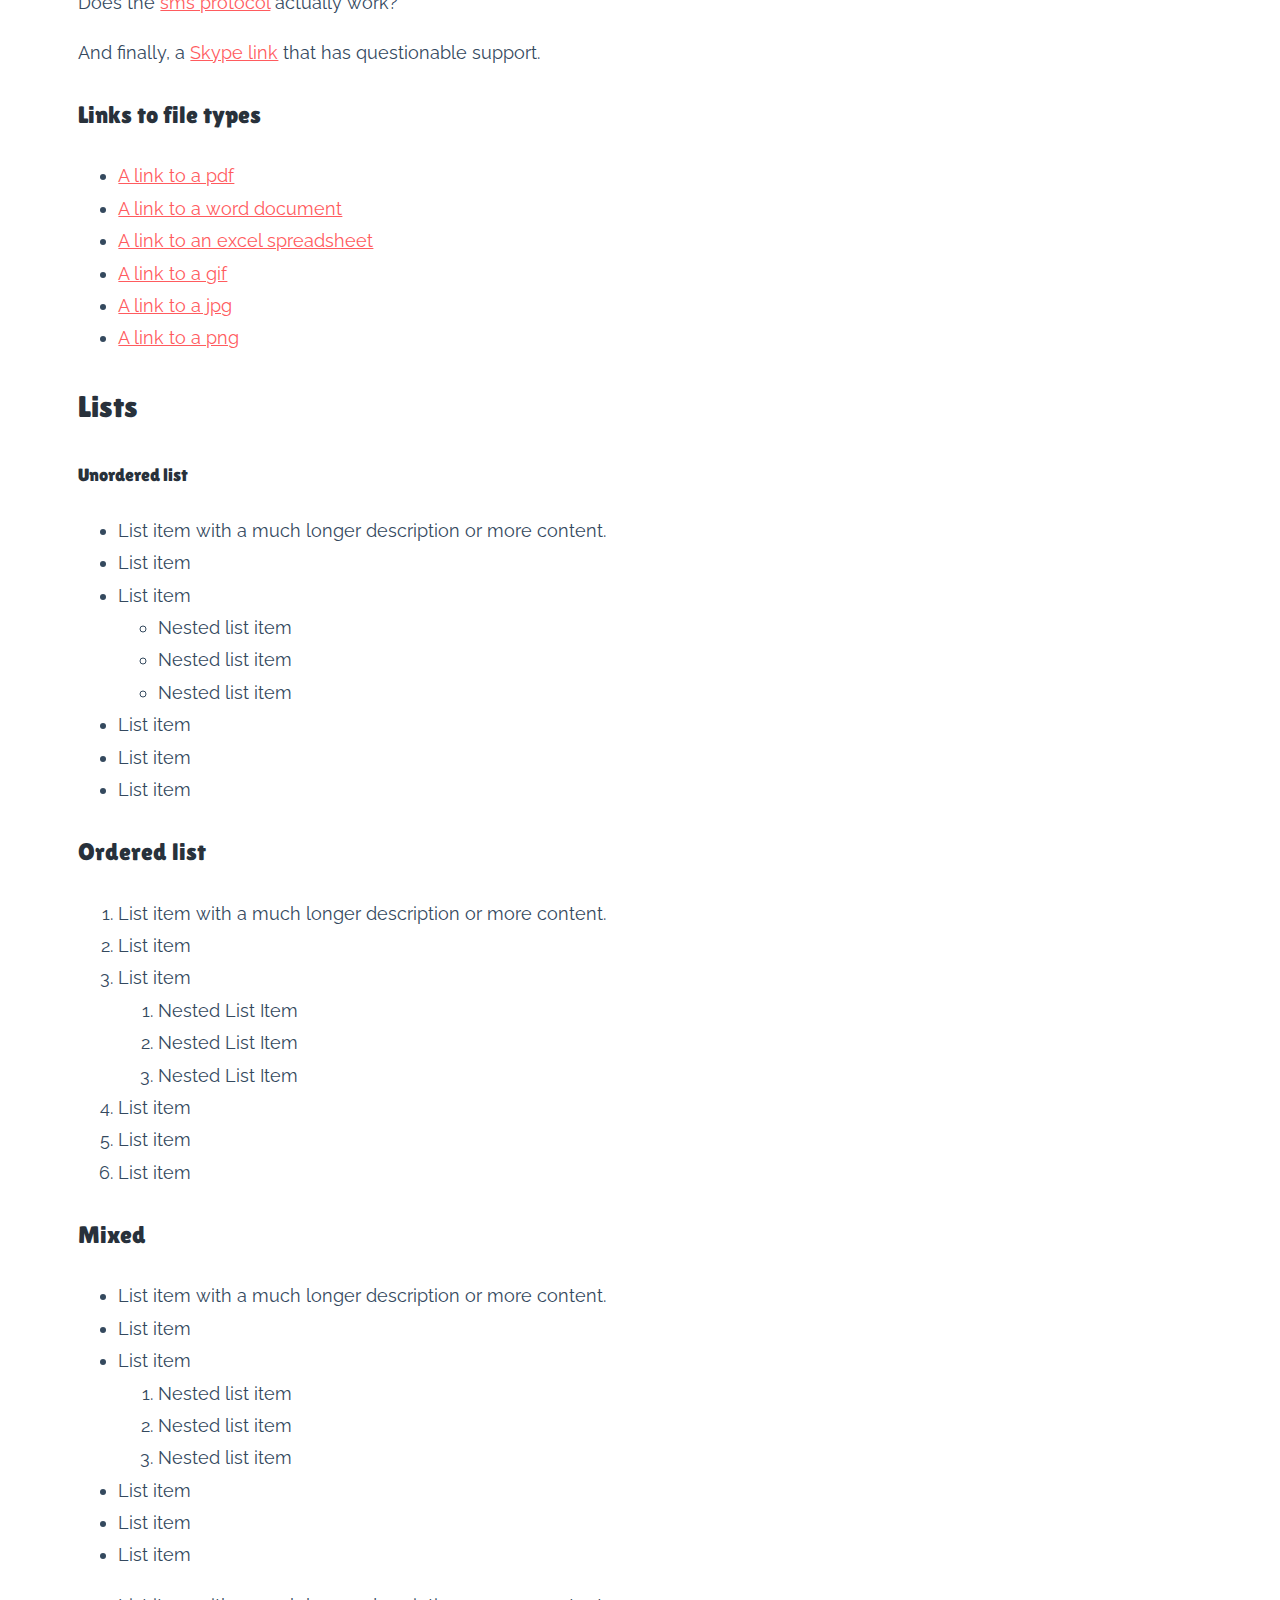
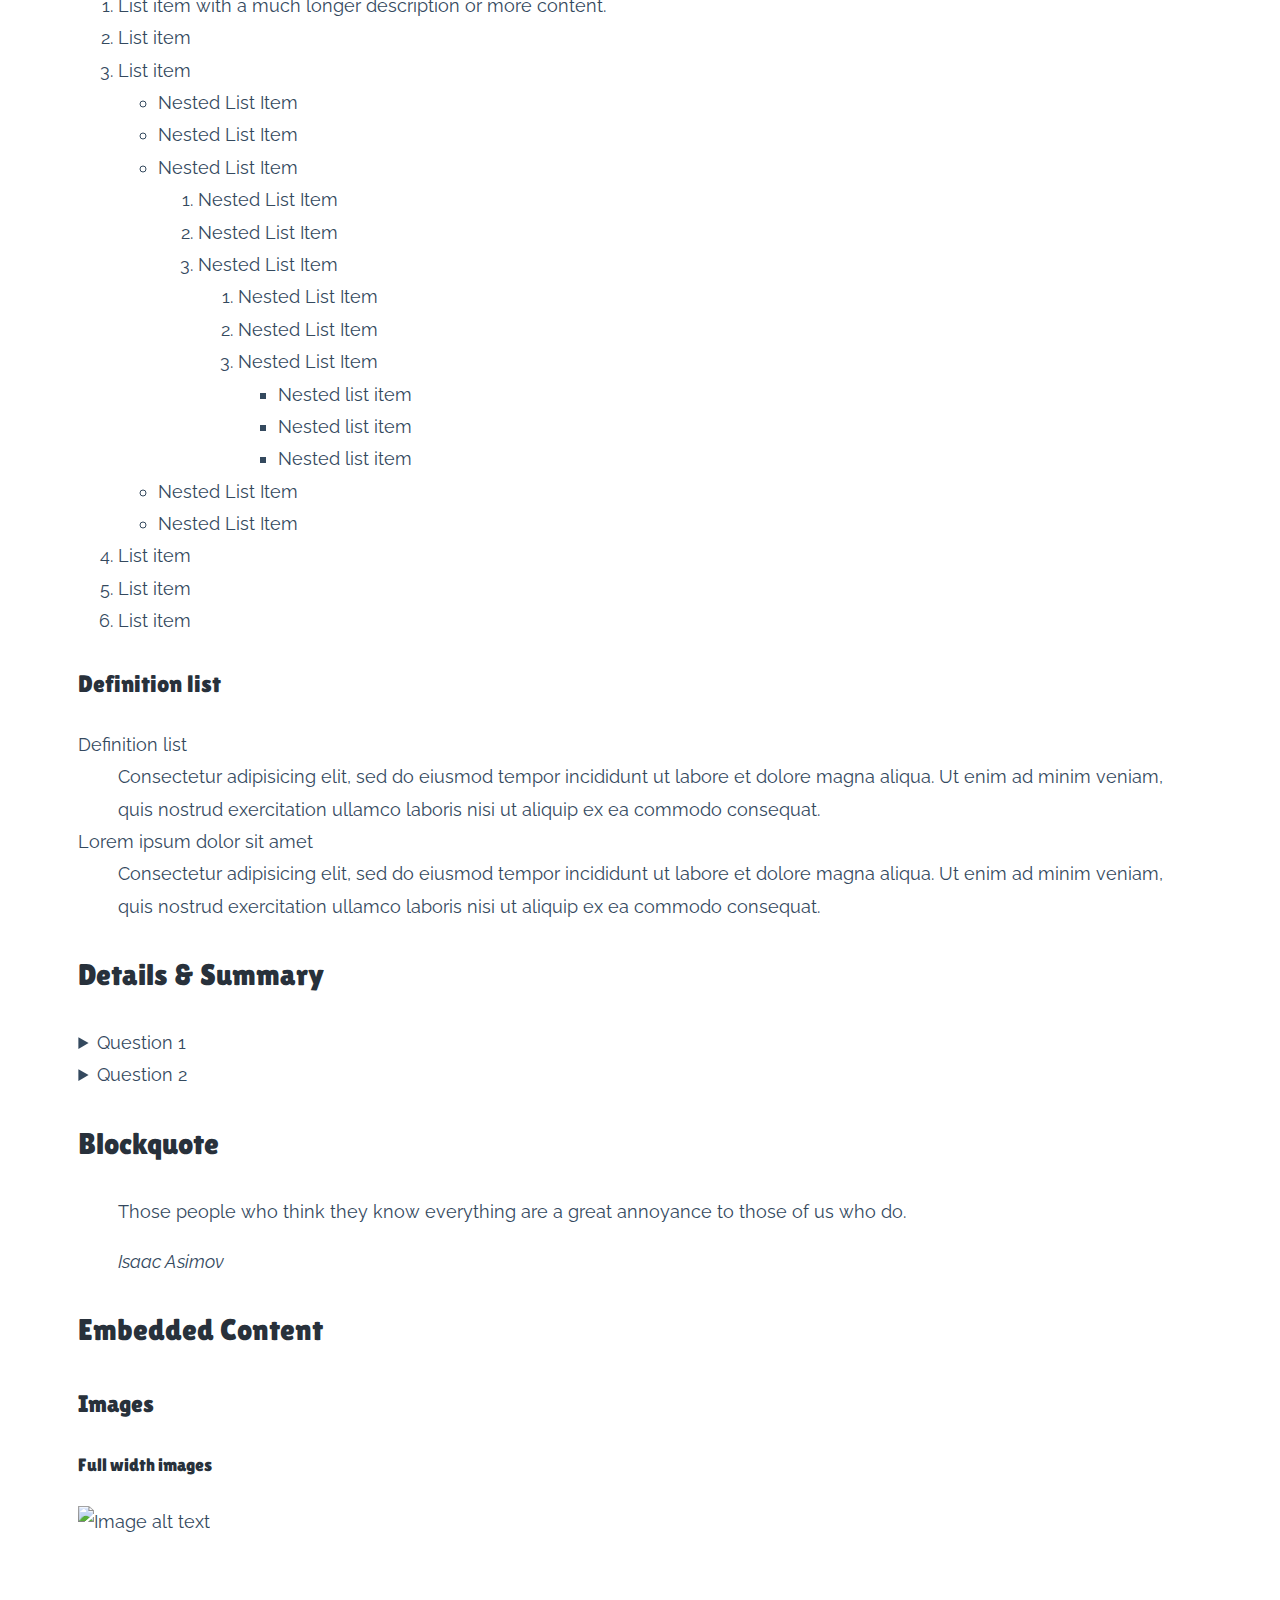
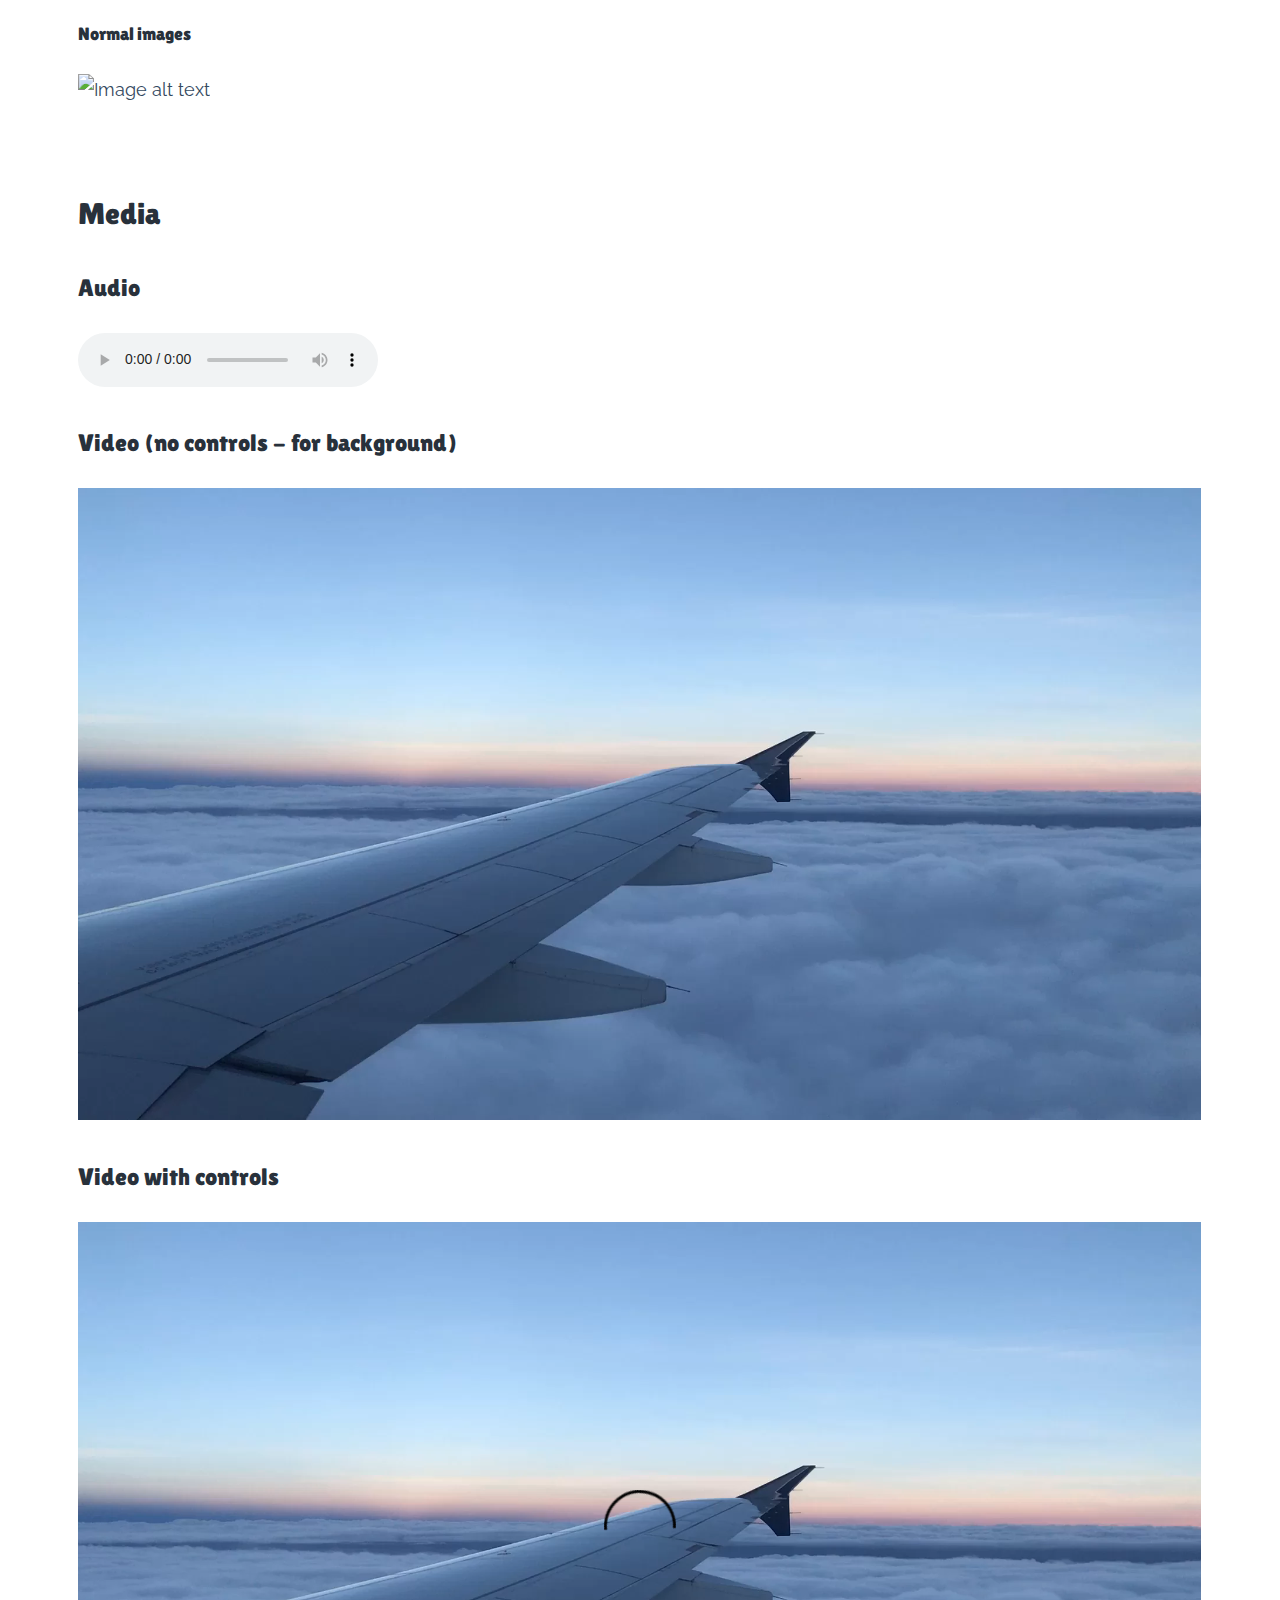
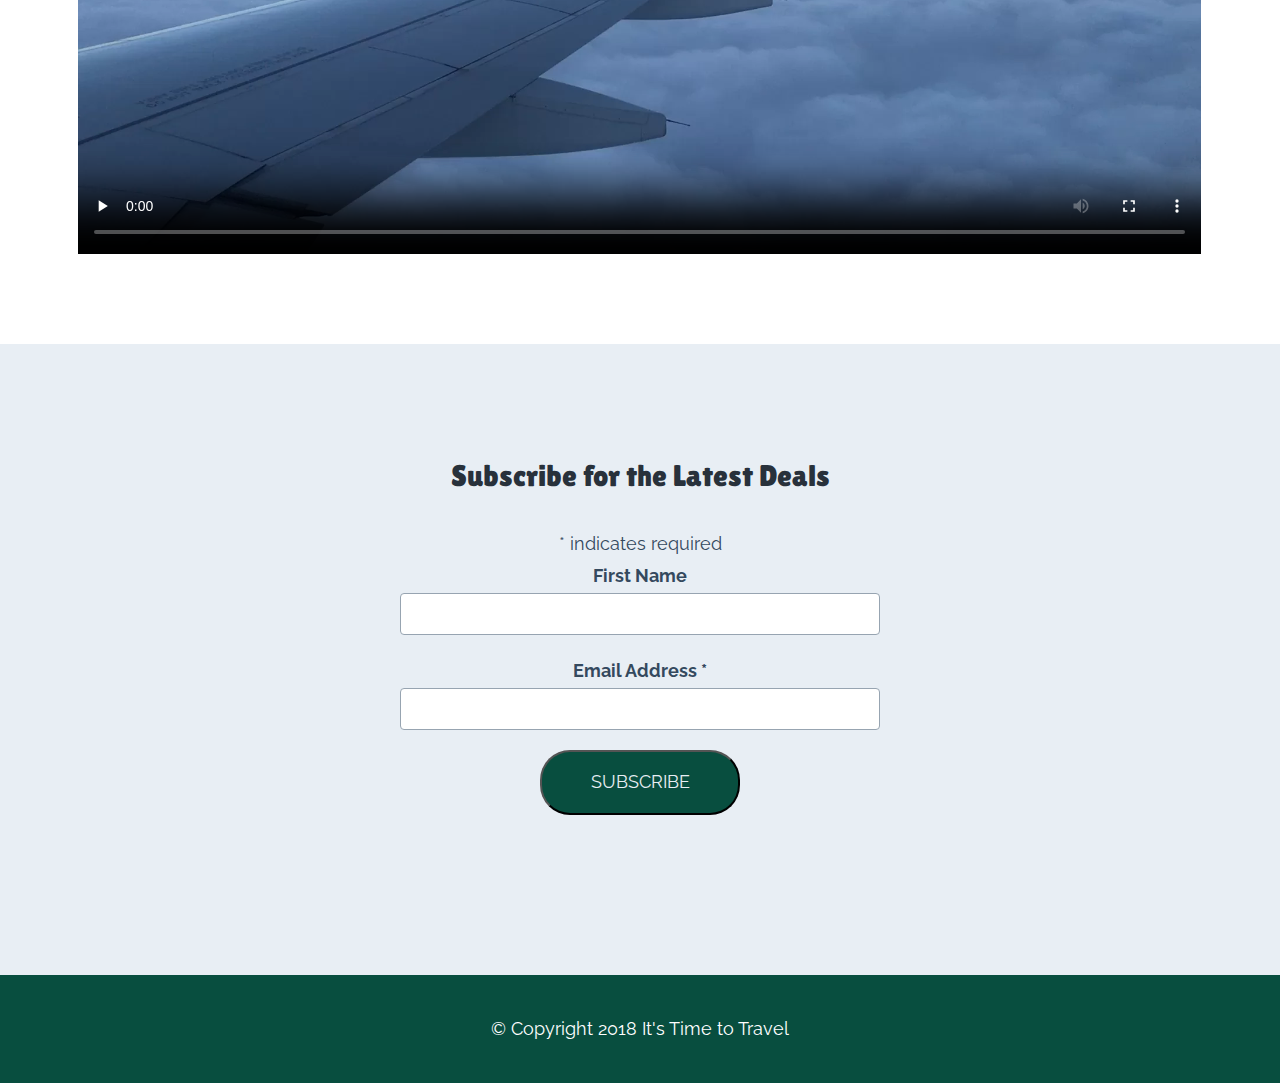
==== commit e4515b1b: "loaded custom props polyfill and fixed IE11" ====
--- a/index.html
+++ b/index.html
@@ -406,6 +406,11 @@
 
     </footer>
 
+
+    <script src="resources/js/css-var-polyfill.js"></script>
+
+    <script src="resources/js/scripts.js"></script>
+
 </body>
 
 </html>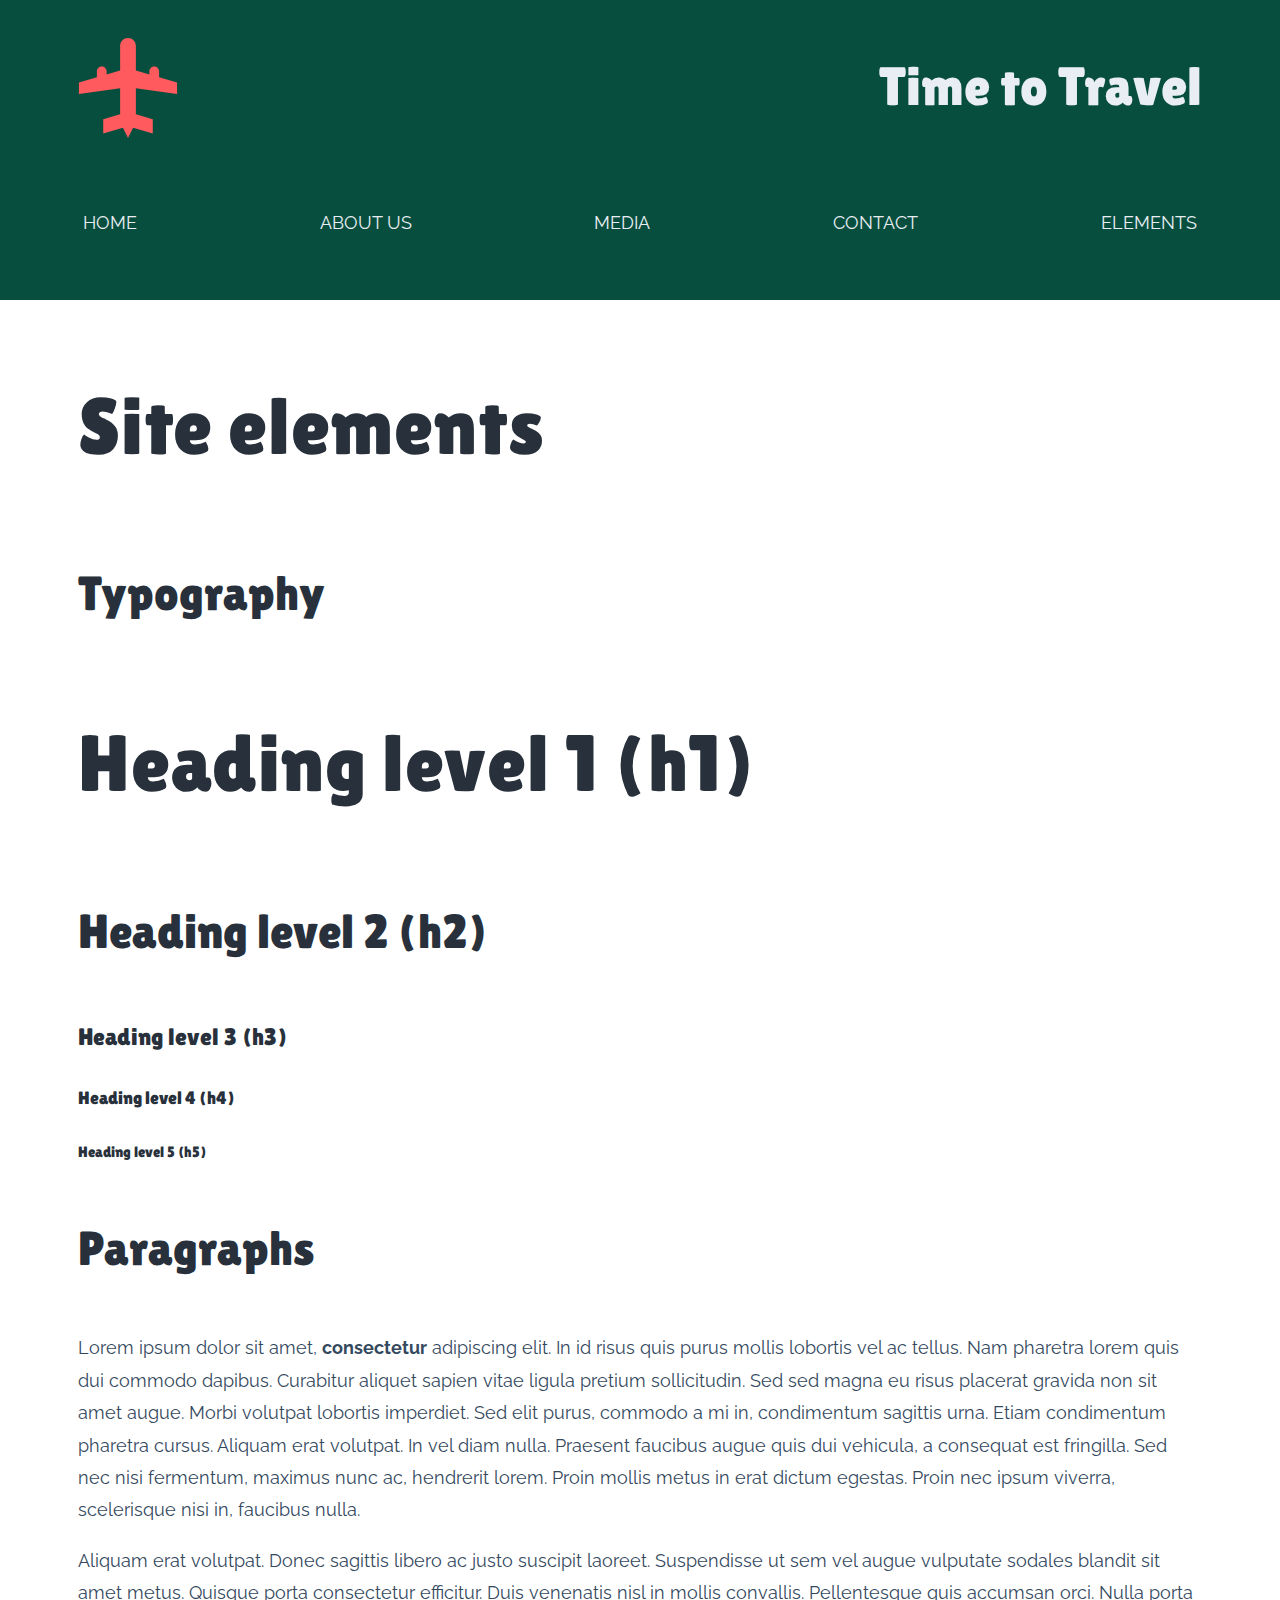
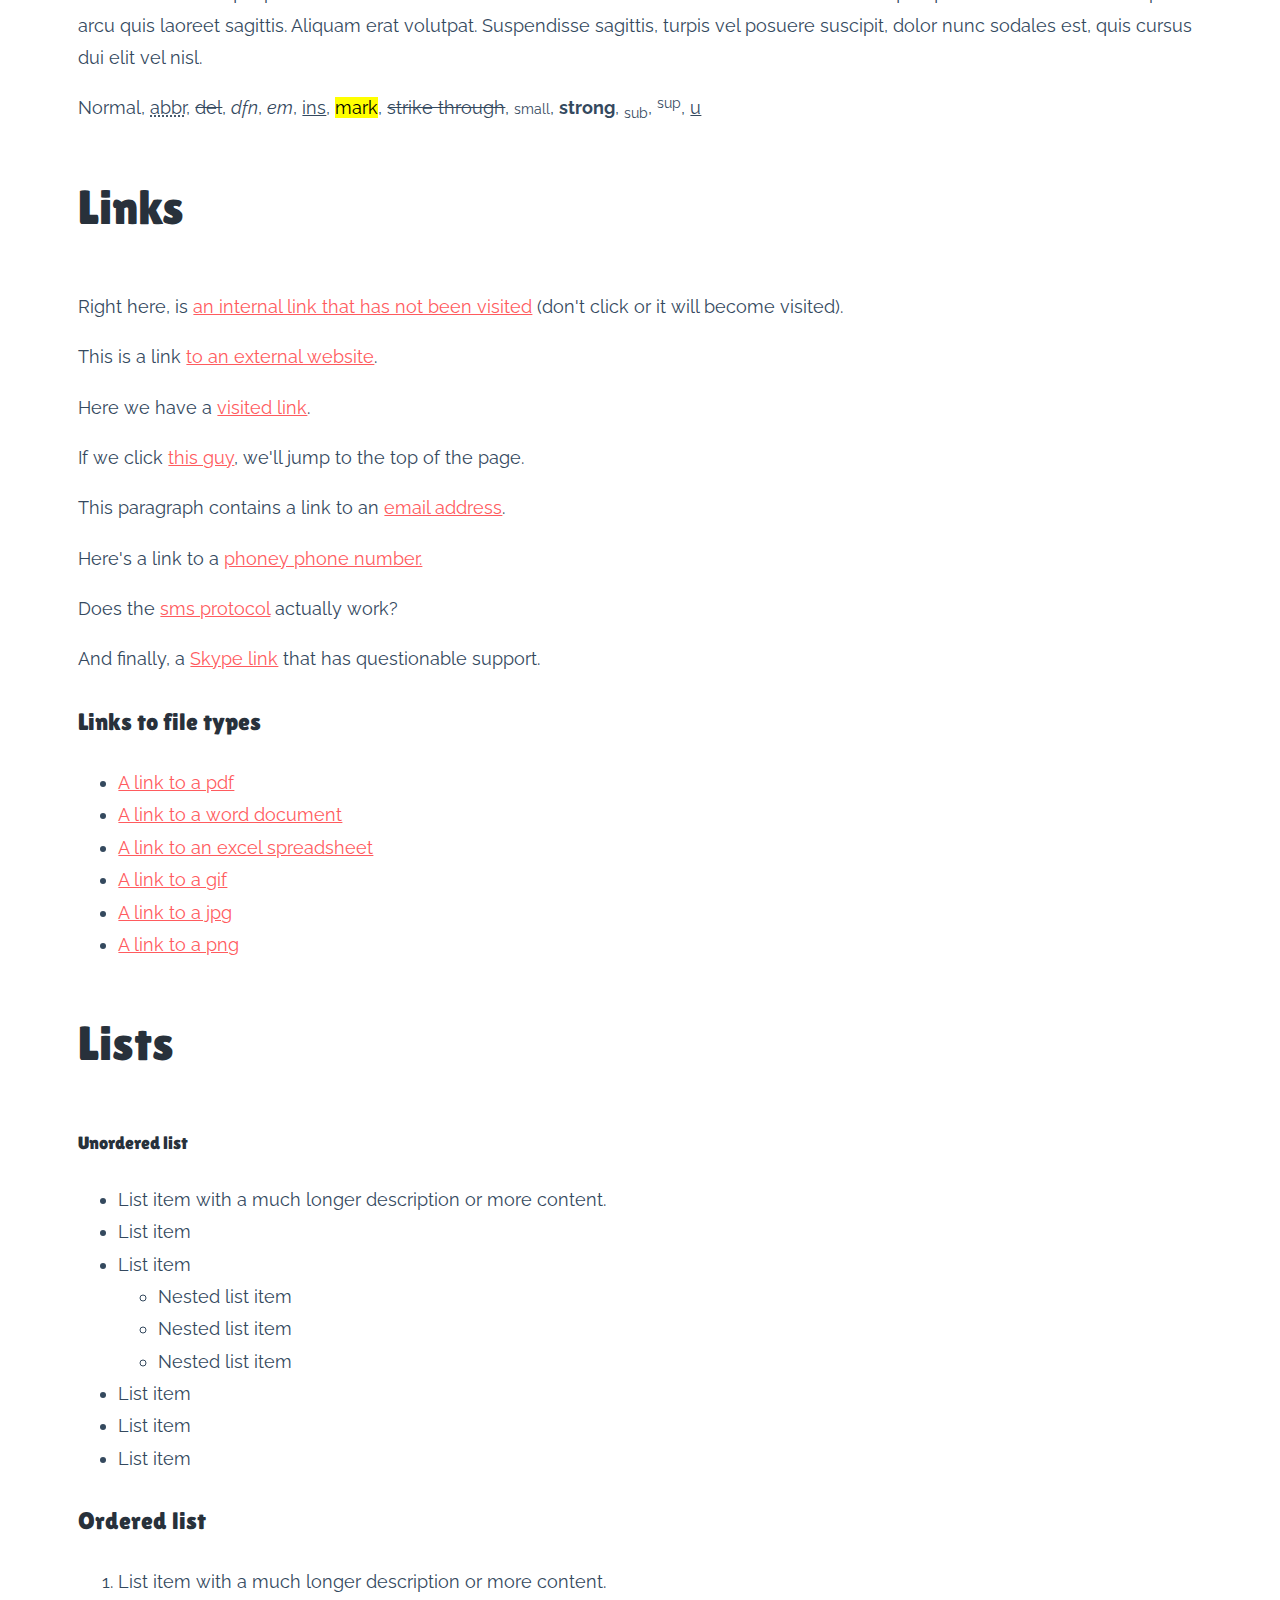
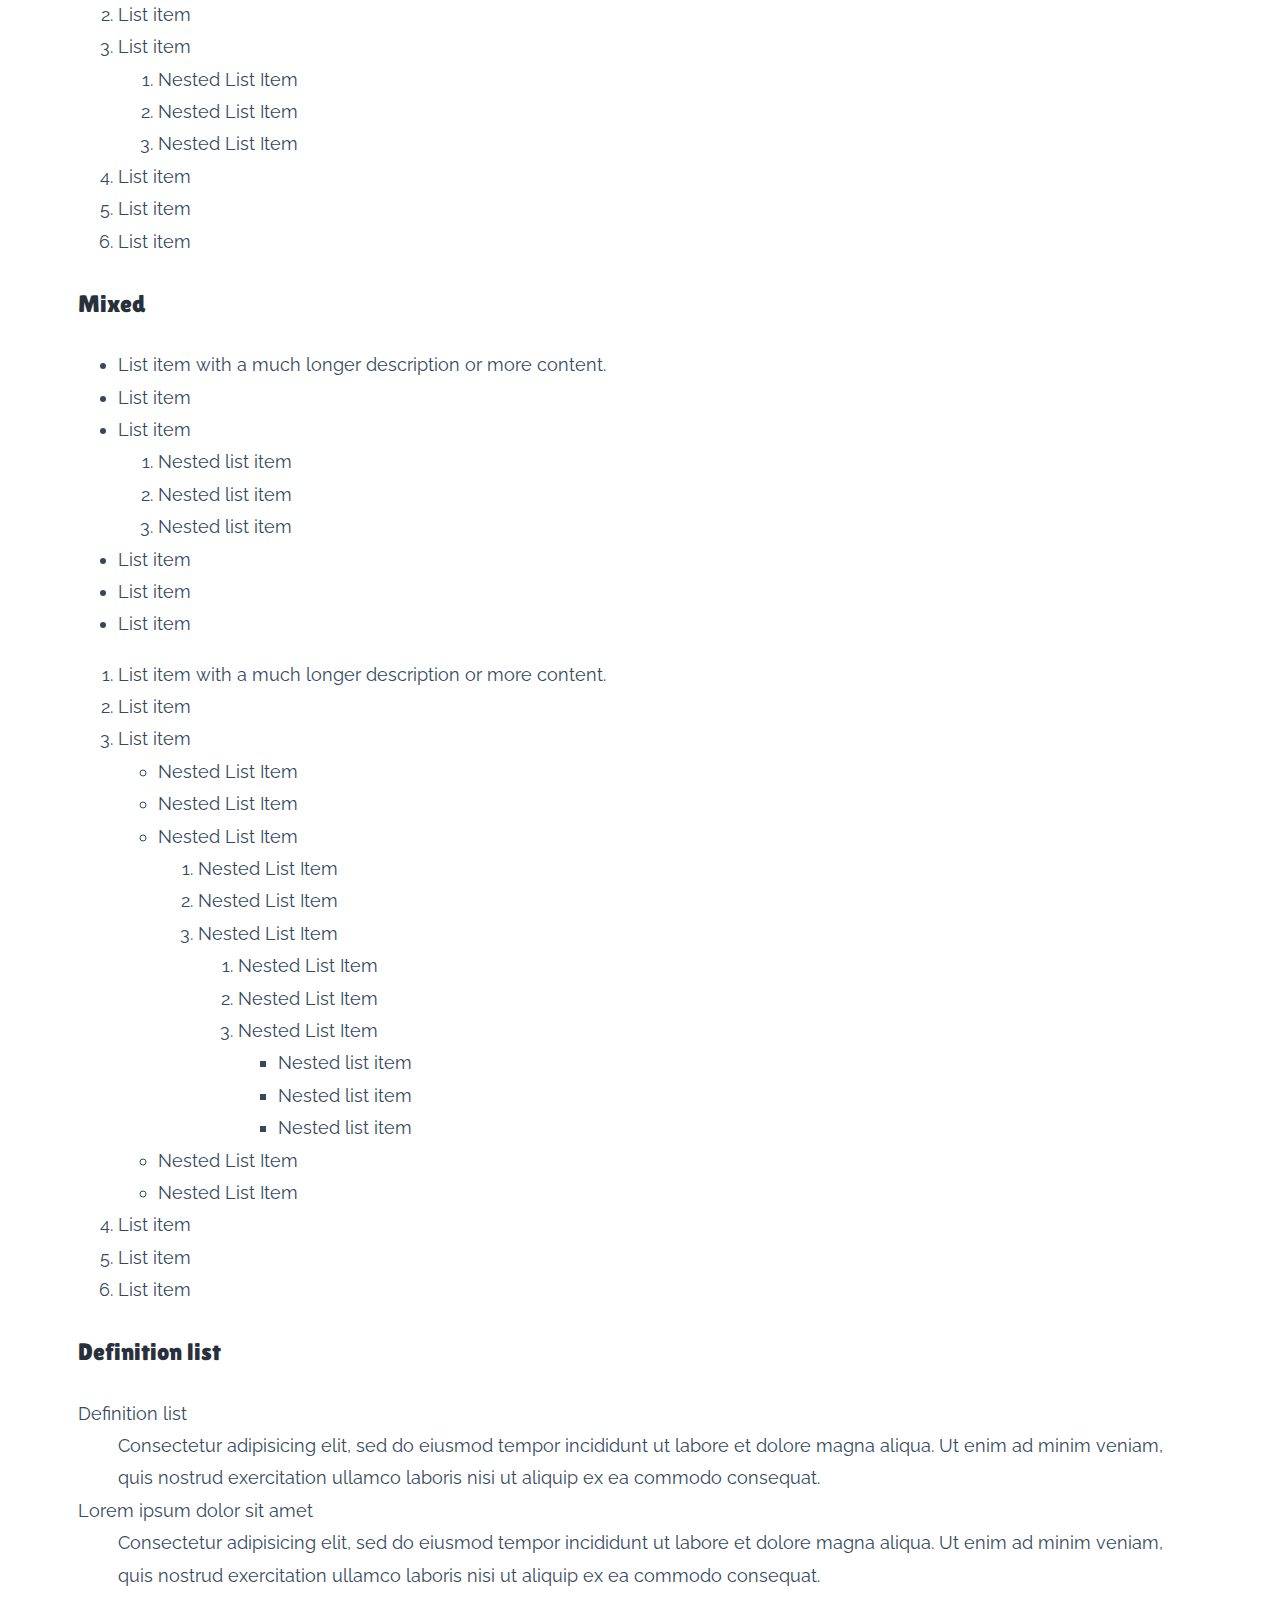
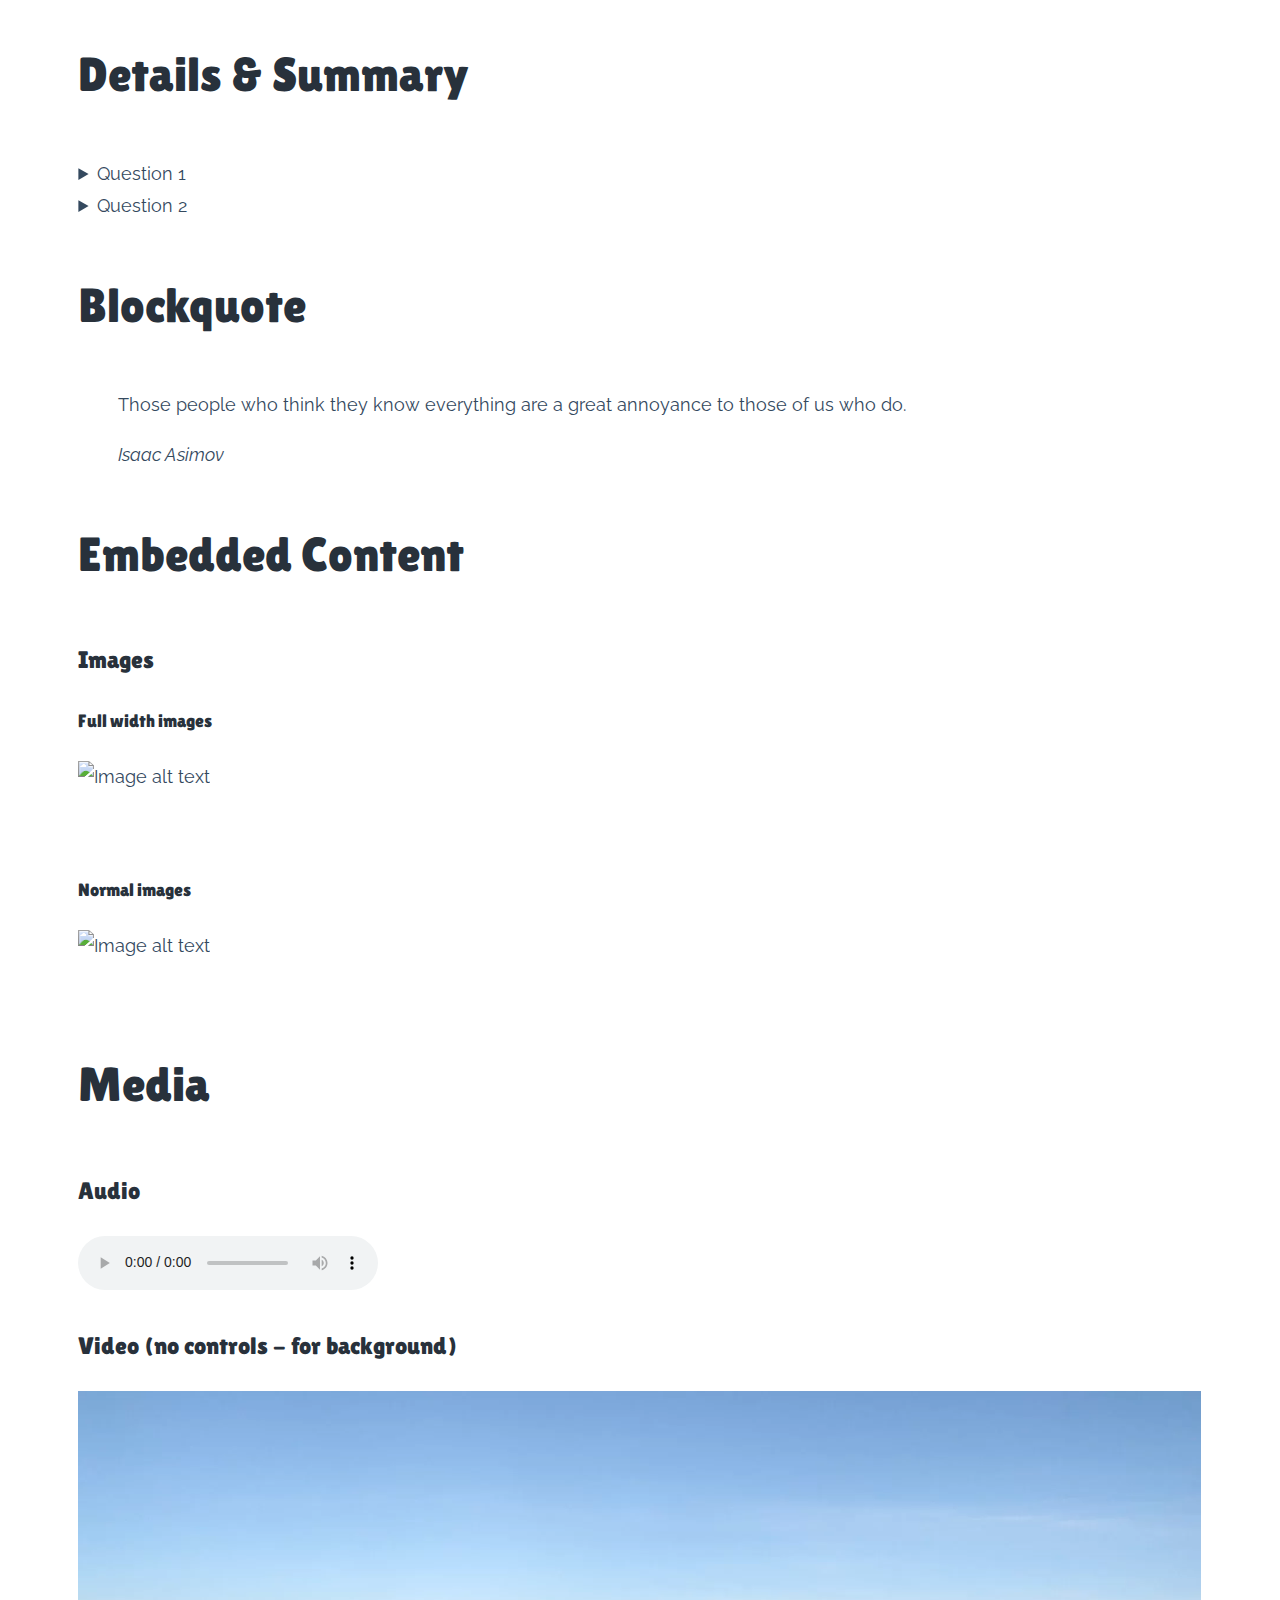
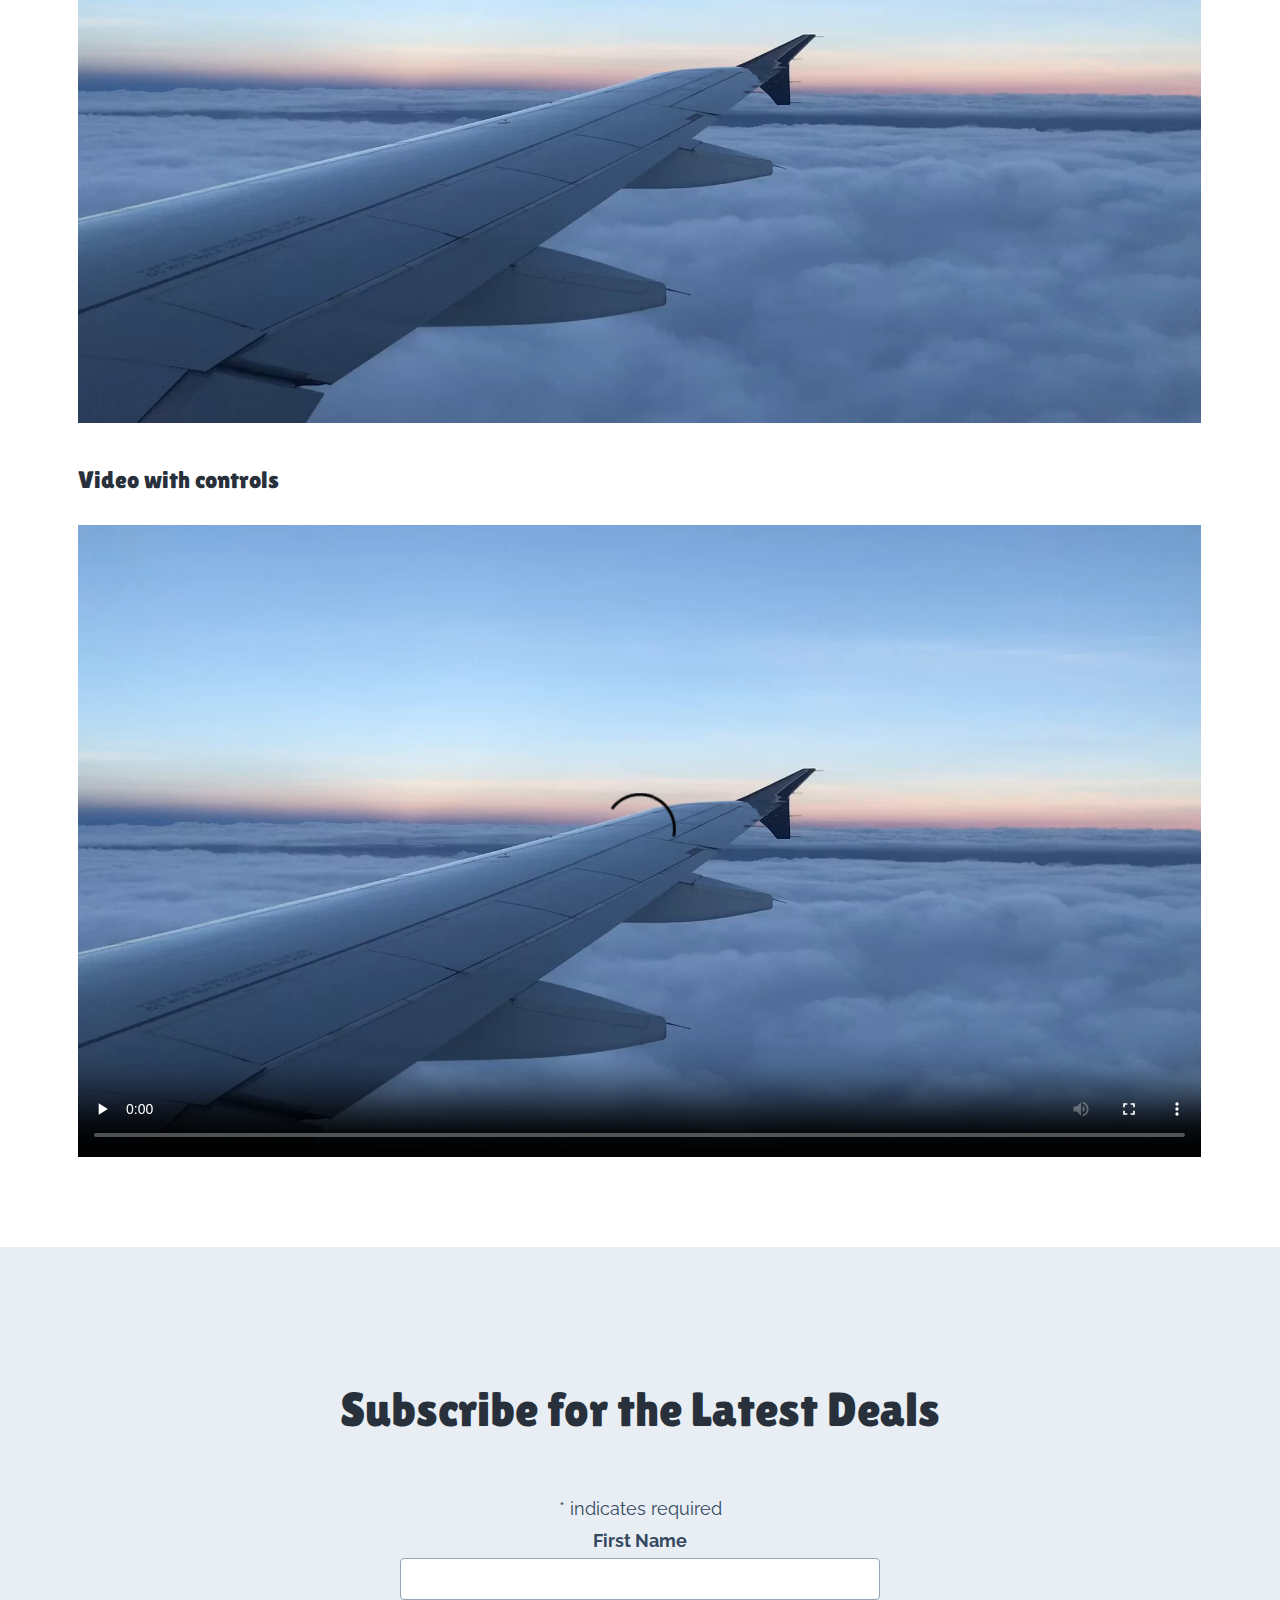
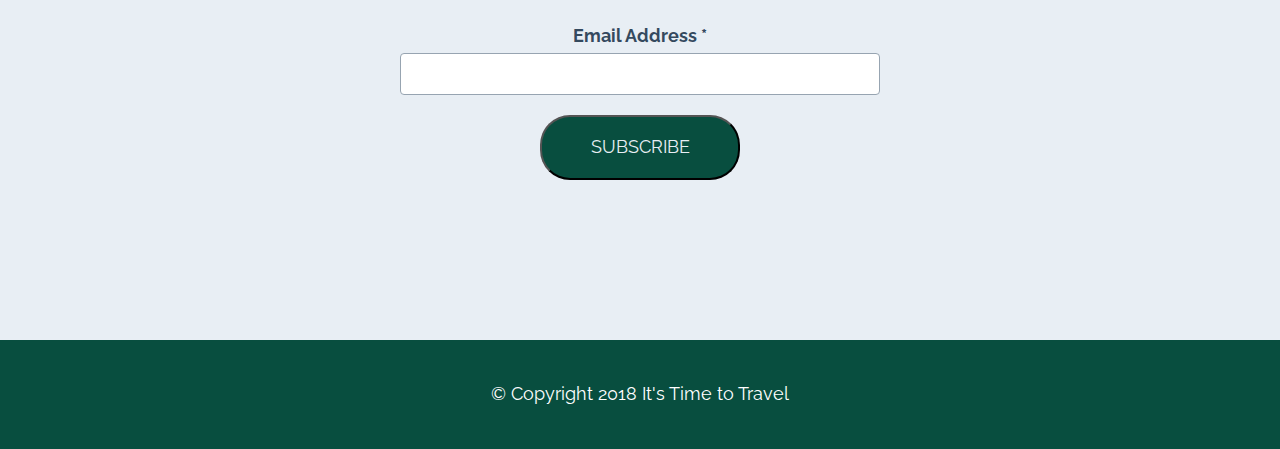
==== commit d90085e7: "stuff" ====
--- a/index.html
+++ b/index.html
@@ -22,16 +22,12 @@
     <header>
         <div class="layout-wide">
             <div class="logo-wrapper">
-
                 <a href="index.html">
 
                     <img src="resources/images/logo.svg" alt="Time to Travel Logo" class="logo">
 
                 </a>
-
-
-            </div>
-
+            </div>
             <div class="site-title">
                 Time to Travel
             </div>
@@ -40,6 +36,37 @@
         </div>
 
     </header>
+
+    <div class="navigation">
+
+        <button class="nav-prompt">Open Navigation</button>
+
+        <nav class="layout-wide nav-inner" aria-expanded="false">
+            <ul>
+
+                <li>
+                    <a href="index.html">Home</a>
+                </li>
+
+                <li>
+                    <a href="about.html">About Us</a>
+                </li>
+
+                <li>
+                    <a href="media.html">Media</a>
+                </li>
+
+                <li>
+                    <a href="contact.html">Contact</a>
+                </li>
+
+                <li>
+                    <a href="elements.html">Elements</a>
+                </li>
+            </ul>
+        </nav>
+
+    </div>
 
     <!-- this is a comment -->
 
--- a/resources/css/main.css
+++ b/resources/css/main.css
@@ -1,67 +1,73 @@
-@import url('https://fonts.googleapis.com/css?family=Lilita+One|Raleway');
+@import url("https://fonts.googleapis.com/css?family=Lilita+One|Raleway");
 
 /* ----------- VARIABLES */
 
 :root {
-
-    /* fonts */
-    --font-heading: 'Lilita One', cursive;
-    --font-default: "Raleway", sans-serif;
-  
-    /* Colors */
-    --color-green: #084e3f;
-    --color-red: #ff5b5e;
-    --color-deep-blue: #28313b;
-    --color-light-grey: #97a4b1;
-    --color-mid-blue: #34495e;
-    --color-almost-white: #e8eef4;
-  
-    /* abstract colors out */
-    --main-text-color: var(--color-mid-blue);
-    --strong-text-color: var(--color-deep-blue);
-    --alternative-text-color: var(--color-almost-white);
-    --error-color: var(--color-red);
-    --border-color: var(--color-light-grey);
-    
-    --secondary-bg-color: var(--color-almost-white);
-    --alternative-bg-color: var(--color-green);
-    
-    /* measurements*/
-    --padder: 3%;
-    --spacer: 20px;
-    --spacer-large: 80px;
-    --transition-time: 0.3s;
-  
-    --area-wide: 1200px;
-  
-    /* font sizes */
-    --font-size-site-title: 32px;
-    --font-size-page-title: 40px;
-    --font-size-section-title: 30px; 
-    --font-size-sub-title: 24px;
-    --font-size-heading-small: 16px;
-  }
+  /* fonts */
+  --font-heading: "Lilita One", cursive;
+  --font-default: "Raleway", sans-serif;
+
+  /* Colors */
+  --color-green: #084e3f;
+  --color-red: #ff5b5e;
+  --color-deep-blue: #28313b;
+  --color-light-grey: #97a4b1;
+  --color-mid-blue: #34495e;
+  --color-almost-white: #e8eef4;
+
+  /* abstract colors out */
+  --main-text-color: var(--color-mid-blue);
+  --strong-text-color: var(--color-deep-blue);
+  --alternative-text-color: var(--color-almost-white);
+  --error-color: var(--color-red);
+  --border-color: var(--color-light-grey);
+
+  --secondary-bg-color: var(--color-almost-white);
+  --alternative-bg-color: var(--color-green);
+
+  /* measurements*/
+  --padder: 3%;
+  --spacer: 20px;
+  --spacer-large: 80px;
+  --transition-time: 0.3s;
+
+  --area-wide: 1200px;
+
+  /* font sizes */
+  --font-size-site-title: 32px;
+  --font-size-page-title: 40px;
+  --font-size-section-title: 30px;
+  --font-size-sub-title: 24px;
+  --font-size-heading-small: 16px;
+}
+/* this below tells things what to do dependent on screen res or portrait v landscape or device etc*/
+@media screen and (min-width: 800px) {
+  :root {
+    --font-size-site-title: 54px;
+    --font-size-page-title: 80px;
+    --font-size-section-title: 48px;
+  }
+}
 
 /* ----------- GLOBAL DEFAULTS */
 
 * {
-    box-sizing: border-box;
+  box-sizing: border-box;
 }
 
 body {
-    font-family: var(--font-default);
-    line-height: 1.8;
-    font-size: 18px;
-    color: var(--main-text-color);
+  font-family: var(--font-default);
+  line-height: 1.8;
+  font-size: 18px;
+  color: var(--main-text-color);
 }
 
 img,
 video,
 iframe {
-    max-width: 100%;
-    height: auto;
-}
-
+  max-width: 100%;
+  height: auto;
+}
 
 /* ----------- HEADINGS AND TYPE */
 
@@ -70,147 +76,213 @@
 h3,
 h4,
 h5 {
-font-family: var(--font-heading);
-color: var(--strong-text-color);
-font-weight: normal;
-}
-
+  font-family: var(--font-heading);
+  color: var(--strong-text-color);
+  font-weight: normal;
+}
 
 h1 {
-    font-size: var(--font-size-page-title);
-    letter-spacing: 0.6px;
+  font-size: var(--font-size-page-title);
+  letter-spacing: 0.6px;
 }
 
 h2 {
-    font-size: var(--font-size-section-title);
+  font-size: var(--font-size-section-title);
 }
 
 h3 {
-    font-size: var(--font-size-sub-title);
+  font-size: var(--font-size-sub-title);
 }
 
 a {
-    color: var(--error-color);
+  color: var(--error-color);
 }
 
 a:hover {
-    color: var(--strong-text-color);
+  color: var(--strong-text-color);
 }
 
 /* ----------- LAYOUTS */
 .layout-full-width,
 .layout-wide {
-    margin-bottom: var(--spacer-large);
+  margin-bottom: var(--spacer-large);
 }
 
 .layout-full-width {
-    width: 100%;
+  width: 100%;
 }
 
 .layout-wide {
-    max-width: var(--area-wide);
-    padding-left: var(--padder);
-    padding-right: var(--padder);
-
-    margin-left: auto;
-    margin-right: auto;
+  max-width: var(--area-wide);
+  padding-left: var(--padder);
+  padding-right: var(--padder);
+
+  margin-left: auto;
+  margin-right: auto;
 }
 
 /* ----------- HEADER */
 
 header {
-    background-color: var(--alternative-bg-color);
-    padding-top: var(--padder);
+  background-color: var(--alternative-bg-color);
+  padding-top: var(--padder);
 }
 
 header .layout-wide {
-    margin-bottom: 0;
-    overflow: hidden;
-}
-
-.logo-wrapper{
-    float: left;
-    width: 20%;
+  margin-bottom: 0;
+  overflow: hidden;
+}
+
+.logo-wrapper {
+  float: left;
+  width: 20%;
 }
 
 .site-title {
-    float: right;
-    width: 80%; 
-    color: var(--alternative-text-color);
-    font-size: var(--font-size-site-title);
-    text-align: right;
-    font-family: var(--font-heading);
+  float: right;
+  width: 80%;
+  color: var(--alternative-text-color);
+  font-size: var(--font-size-site-title);
+  text-align: right;
+  font-family: var(--font-heading);
 }
 
 /* ----------- NAVIGATION */
 
+.navigation {
+  background-color: var(--alternative-bg-color);
+}
+
+.nav-prompt {
+  width: 100%;
+  background-color: var(--alternative-bg-color);
+  color: var(--alternative-text-color);
+  padding: var(--padder) 0;
+  border: none;
+  border-top: 1px solid black;
+}
+
+.nav-inner {
+  margin-bottom: 0;
+}
+
+.nav-inner ul {
+  margin: 0;
+  padding: 0;
+  list-style: none;
+}
+
+.nav-inner li {
+  text-align: center;
+}
+
+.nav-inner a {
+  display: block;
+  color: var(--alternative-text-color);
+  padding: var(--spacer) 5px;
+  text-decoration: none;
+  text-transform: uppercase;
+  border-bottom: 1px solid var(--border-color);
+}
+
+.nav-inner a:hover {
+  color: var(--error-color);
+}
+
+@media screen and (min-width: 800px) {
+  .nav-prompt {
+    display: none;
+  }
+
+  .navigation {
+    padding: var(--padder) 0;
+  }
+
+  .nav-inner ul {
+    display: flex;
+    justify-content: space-between;
+  }
+
+  .nav-inner a {
+    border-bottom: 2px solid transparent;
+  }
+}
+
+@media screen and (max-width: 800px) {
+    .nav-inner {
+        transition: var(--transition-time);
+        overflow: hidden;
+    }
+
+    .nav-inner[aria-expanded="false"] {
+        max-height: 0;
+    }
+
+    .nav-inner[aria-expanded="true"] {
+        max-height: 100vh;
+    }
+}
+
+
+
+
 
 /* ----------- FOOTER */
 
-
 footer {
-    background-color: var(--alternative-bg-color);
-}
-
-.footer-subscribe{
-    background-color: var(--secondary-bg-color);
-    padding: var(--spacer-large) 0;
-    text-align: center;
+  background-color: var(--alternative-bg-color);
+}
+
+.footer-subscribe {
+  background-color: var(--secondary-bg-color);
+  padding: var(--spacer-large) 0;
+  text-align: center;
 }
 
 .footer-notices {
-    padding: var(--spacer) 0;
+  padding: var(--spacer) 0;
 }
 
 .copyright {
-    color: #fff;
+  color: #fff;
 }
 
 .footer-notices .layout-wide {
-    margin-bottom: 0;
-    text-align: center;
-}
-
-
-
-
+  margin-bottom: 0;
+  text-align: center;
+}
 
 /* ----------- FORMS */
-/* subscription form */ 
-
-label{
-    display: block;
-    font-weight: bold;
+/* subscription form */
+
+label {
+  display: block;
+  font-weight: bold;
 }
 
 input[type="text"],
 input[type="email"] {
-    border: 1px solid var(--border-color);
-    border-radius: 4px;
-    padding: 10px;
-    width: 480px;
-    max-width: 100%;
-    margin-bottom: var(--spacer);
+  border: 1px solid var(--border-color);
+  border-radius: 4px;
+  padding: 10px;
+  width: 480px;
+  max-width: 100%;
+  margin-bottom: var(--spacer);
 }
 
 .button {
-    background-color: var(--alternative-bg-color);
-    color: var(--alternative-text-color);
-    padding: var(--spacer);
-    min-width: 200px;
-
-    border-radius: 30px;
-    text-transform: uppercase;
-
-    transition: var(--transition-time);
+  background-color: var(--alternative-bg-color);
+  color: var(--alternative-text-color);
+  padding: var(--spacer);
+  min-width: 200px;
+
+  border-radius: 30px;
+  text-transform: uppercase;
+
+  transition: var(--transition-time);
 }
 
 .button:hover {
-    background-color: var(--strong-text-color);
+  background-color: var(--strong-text-color);
 }
 /* ----------- MODULES */
-
-
-
-
-
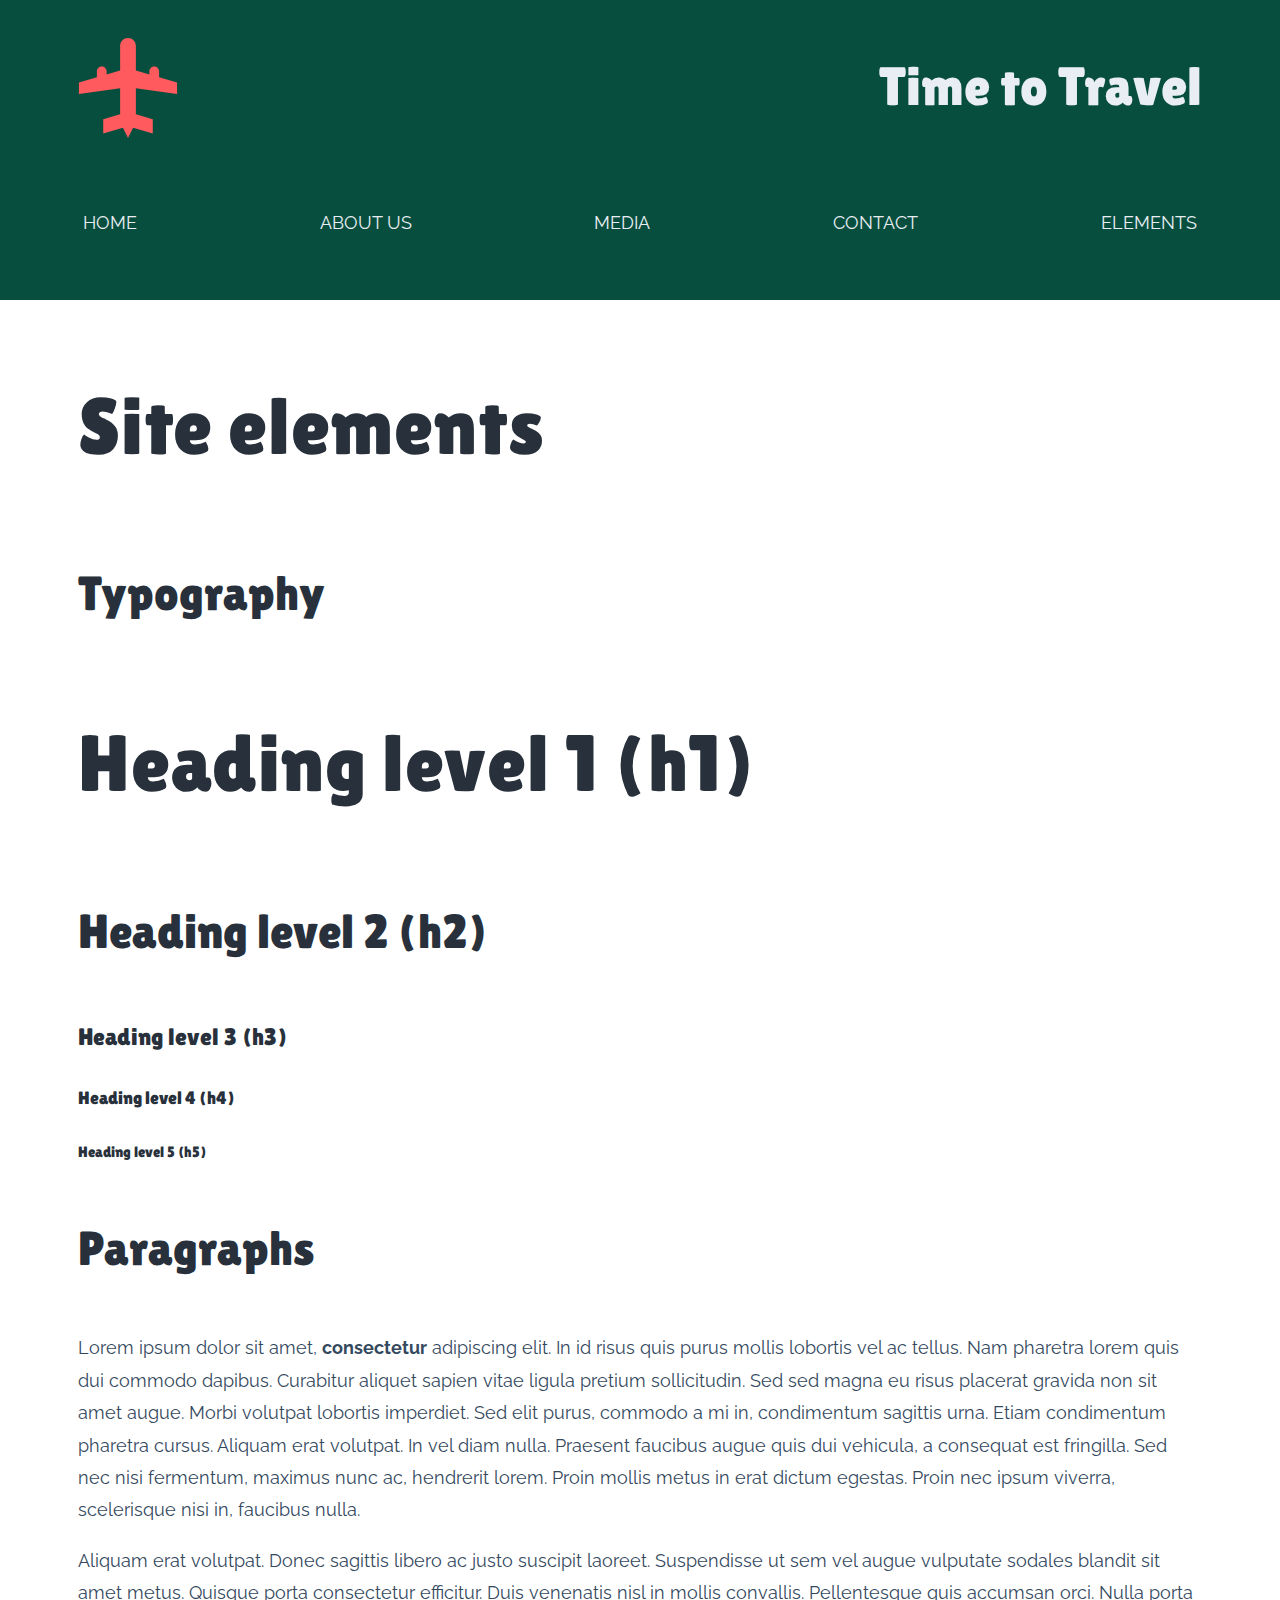
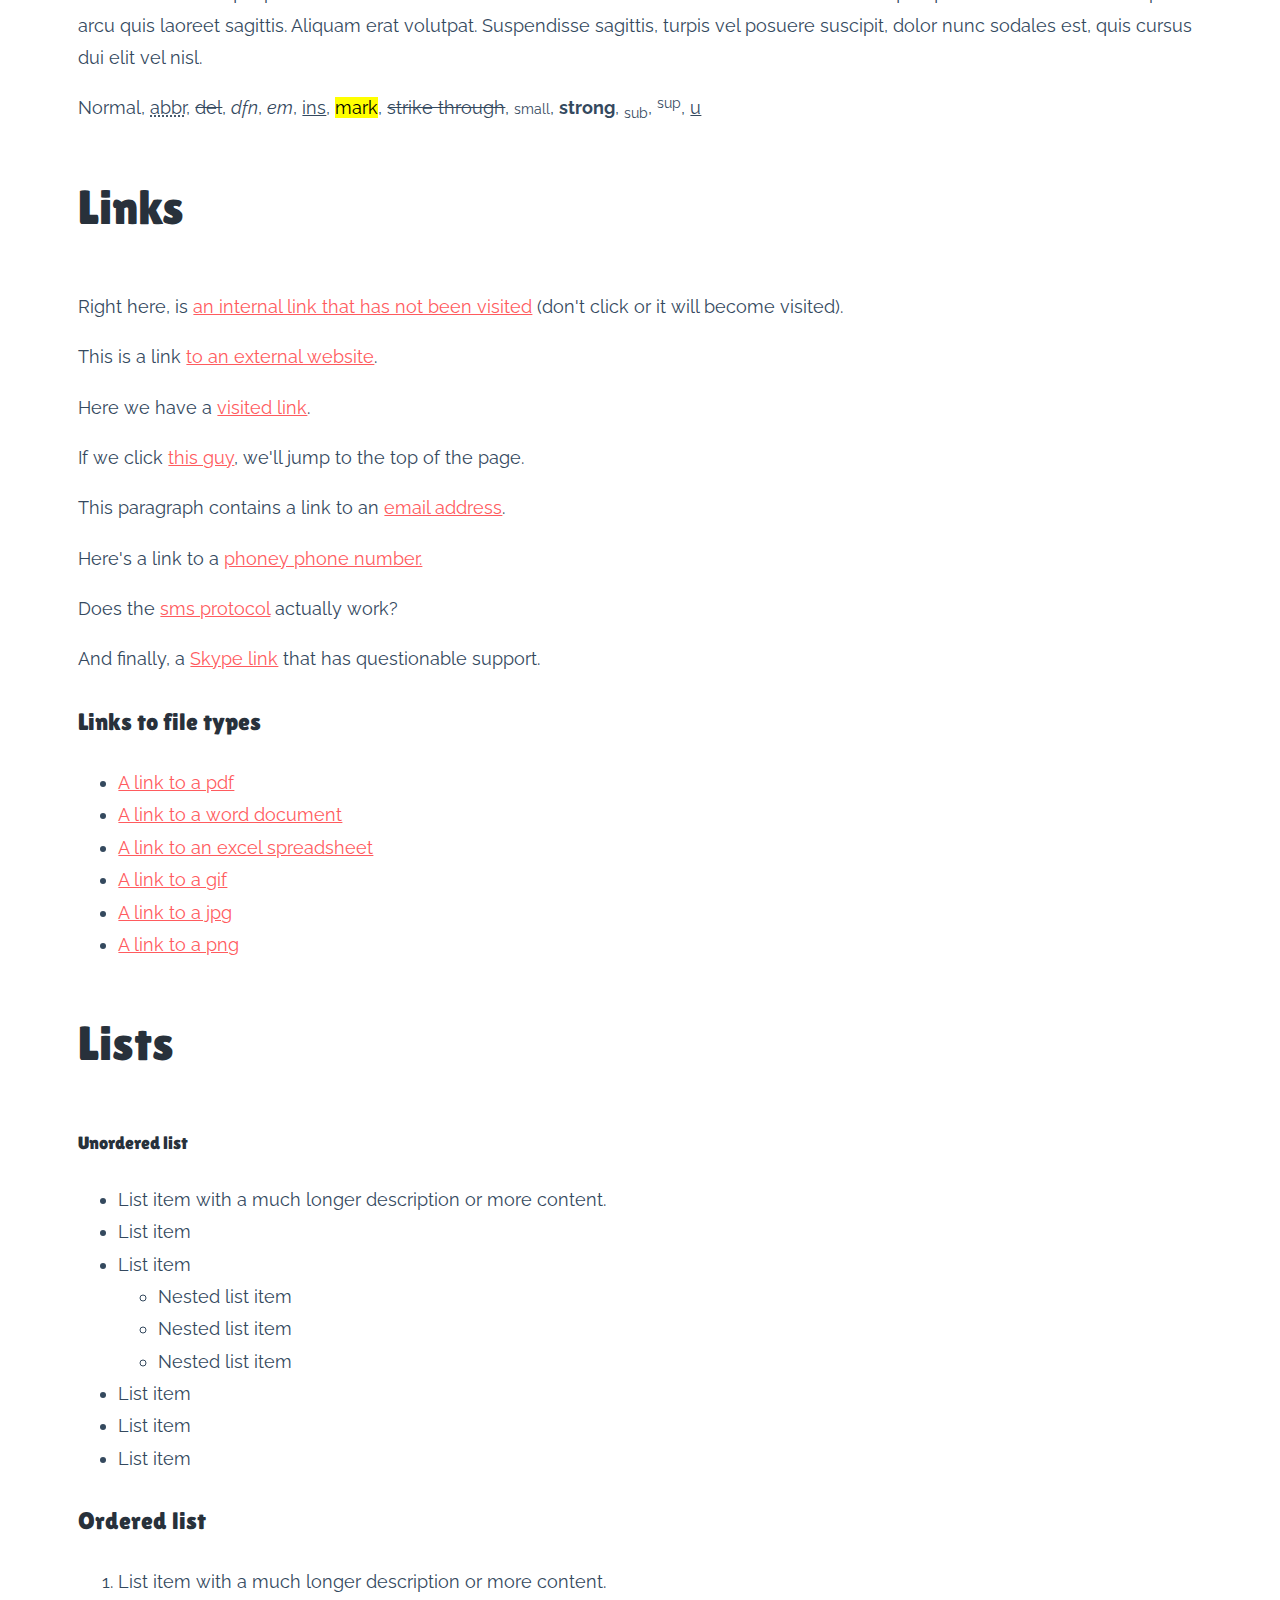
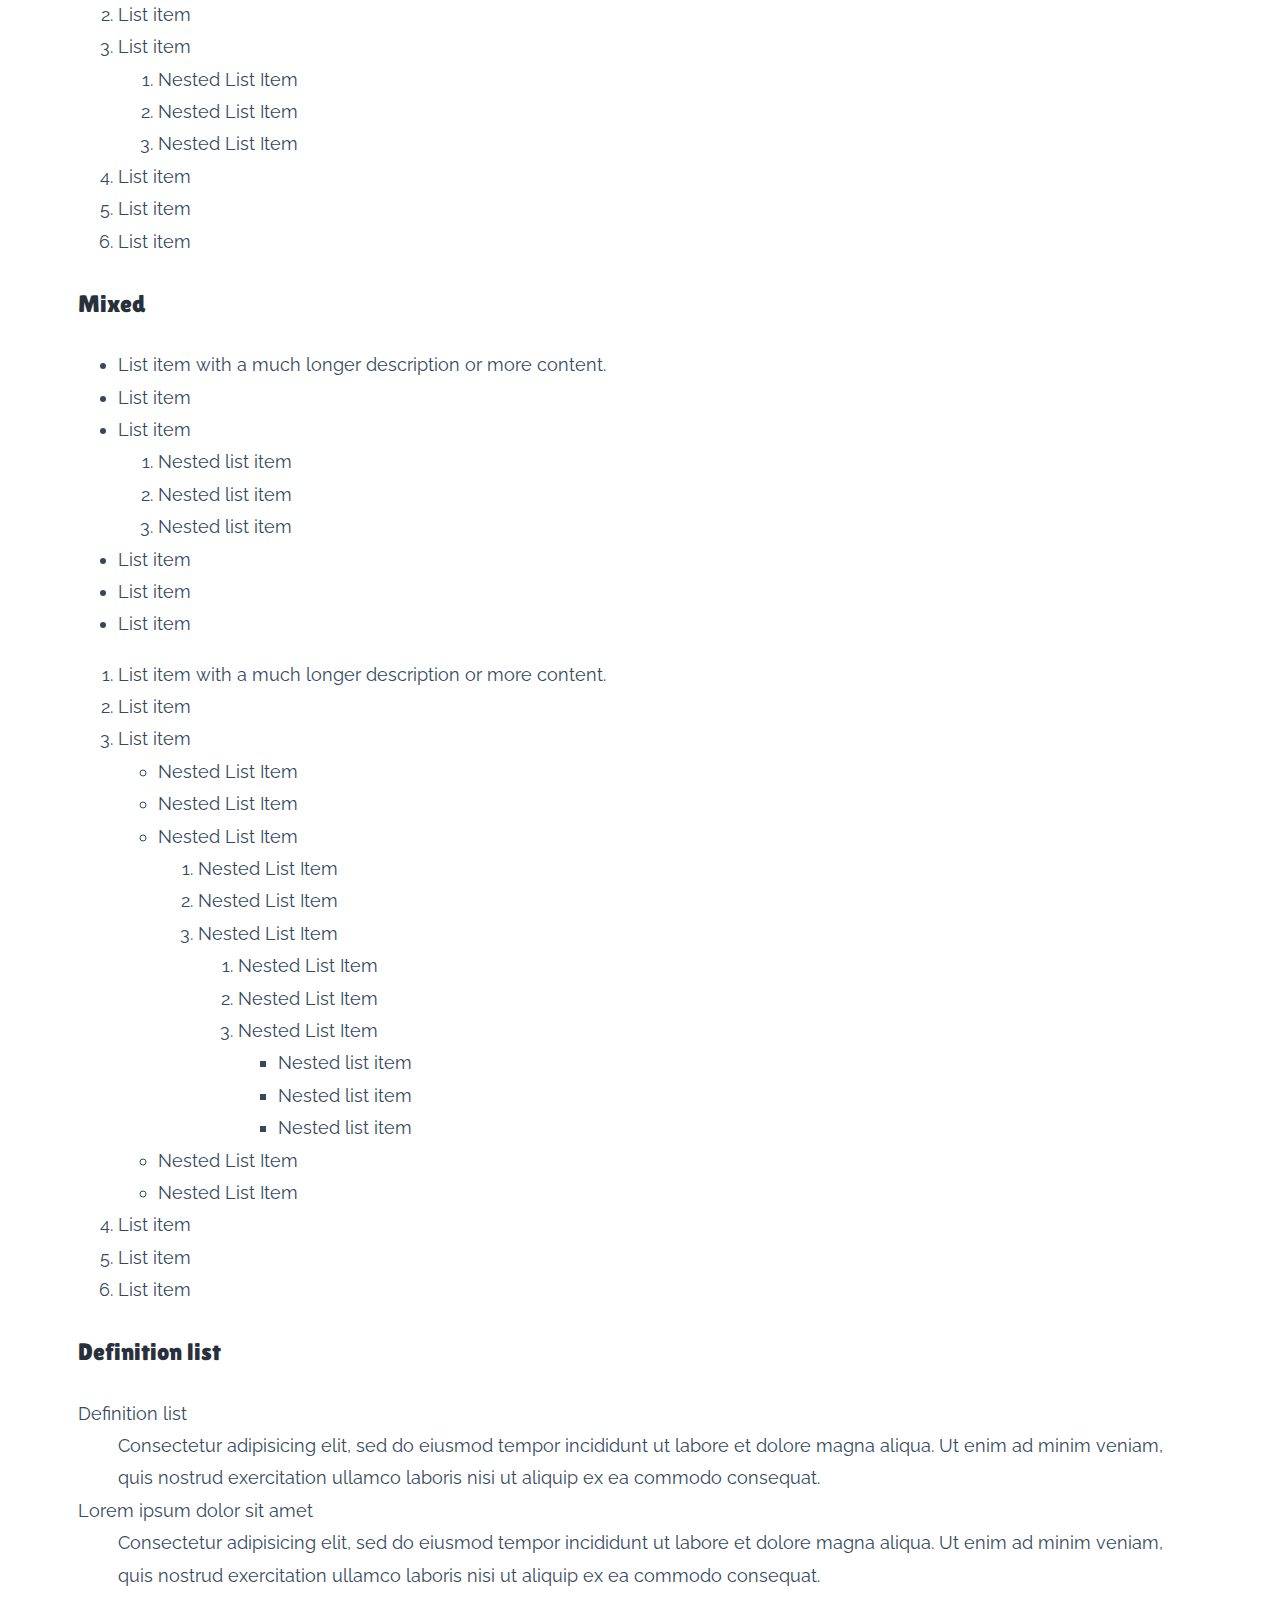
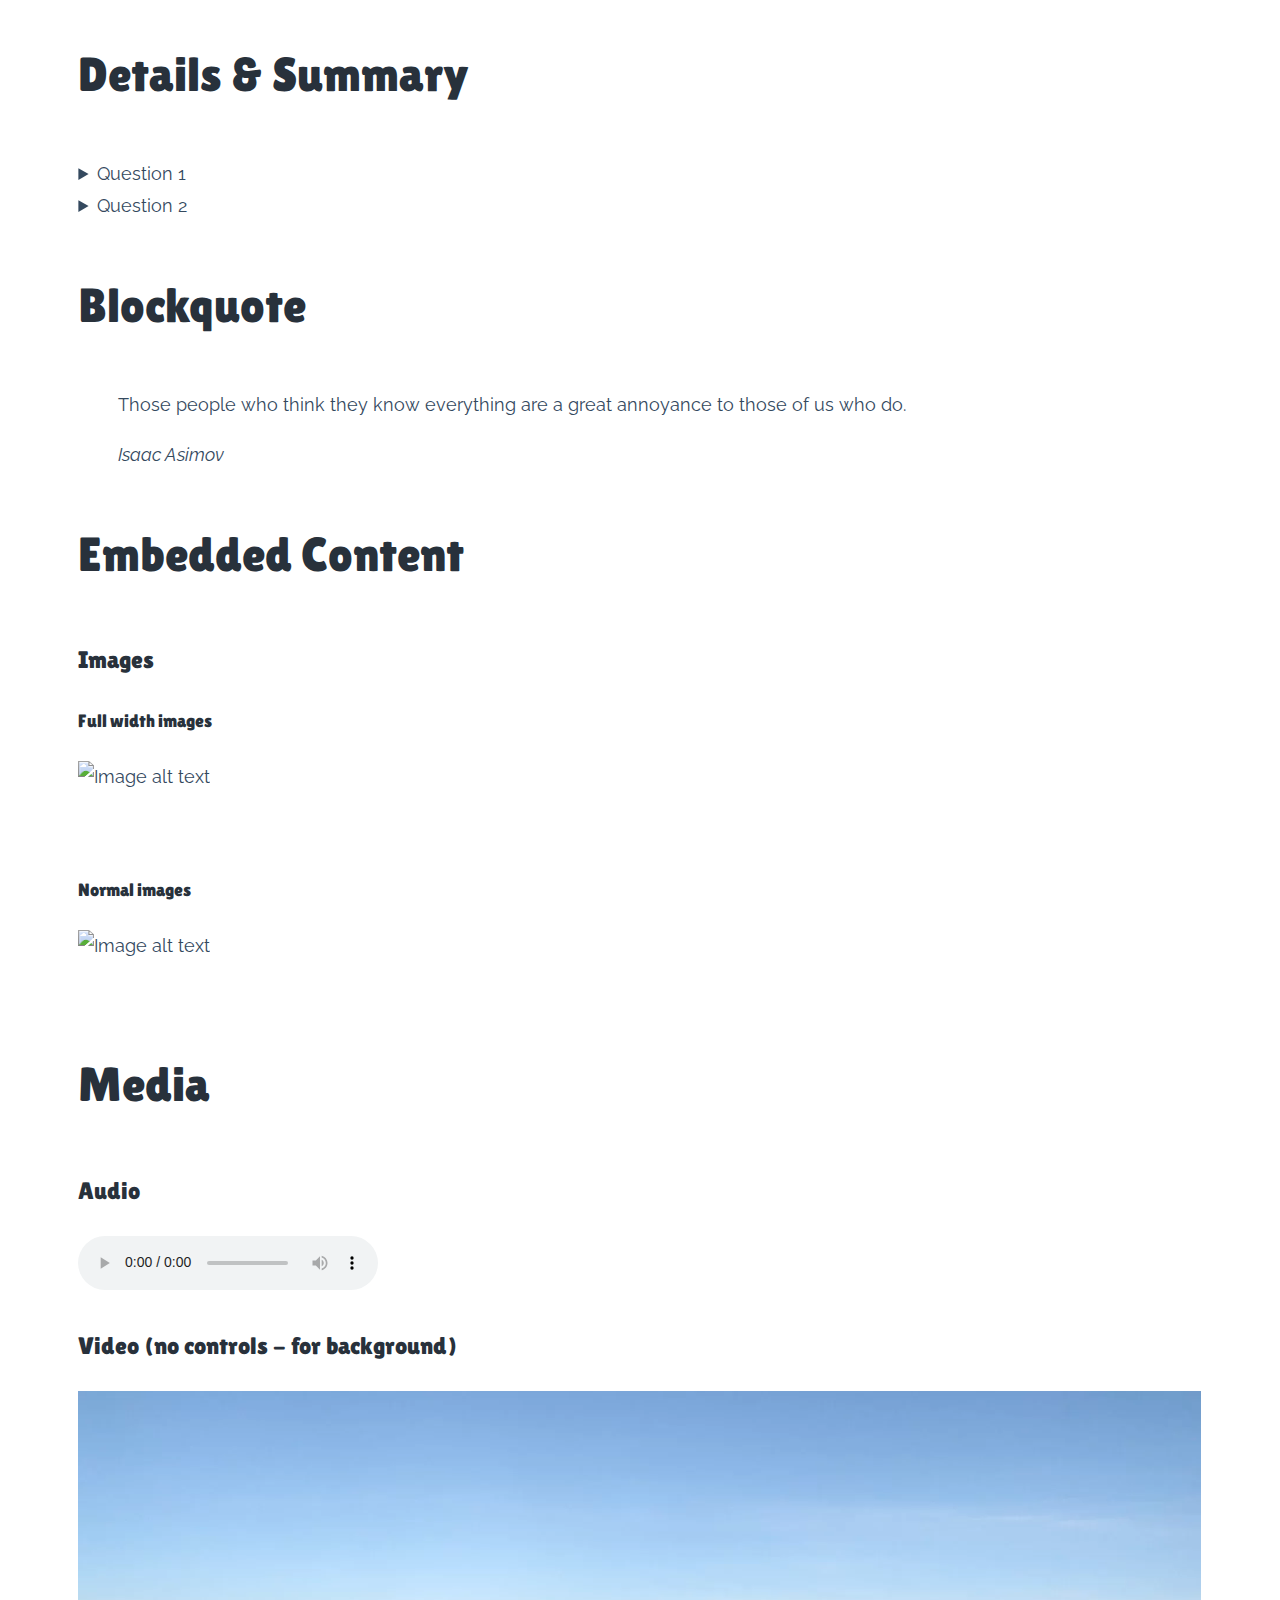
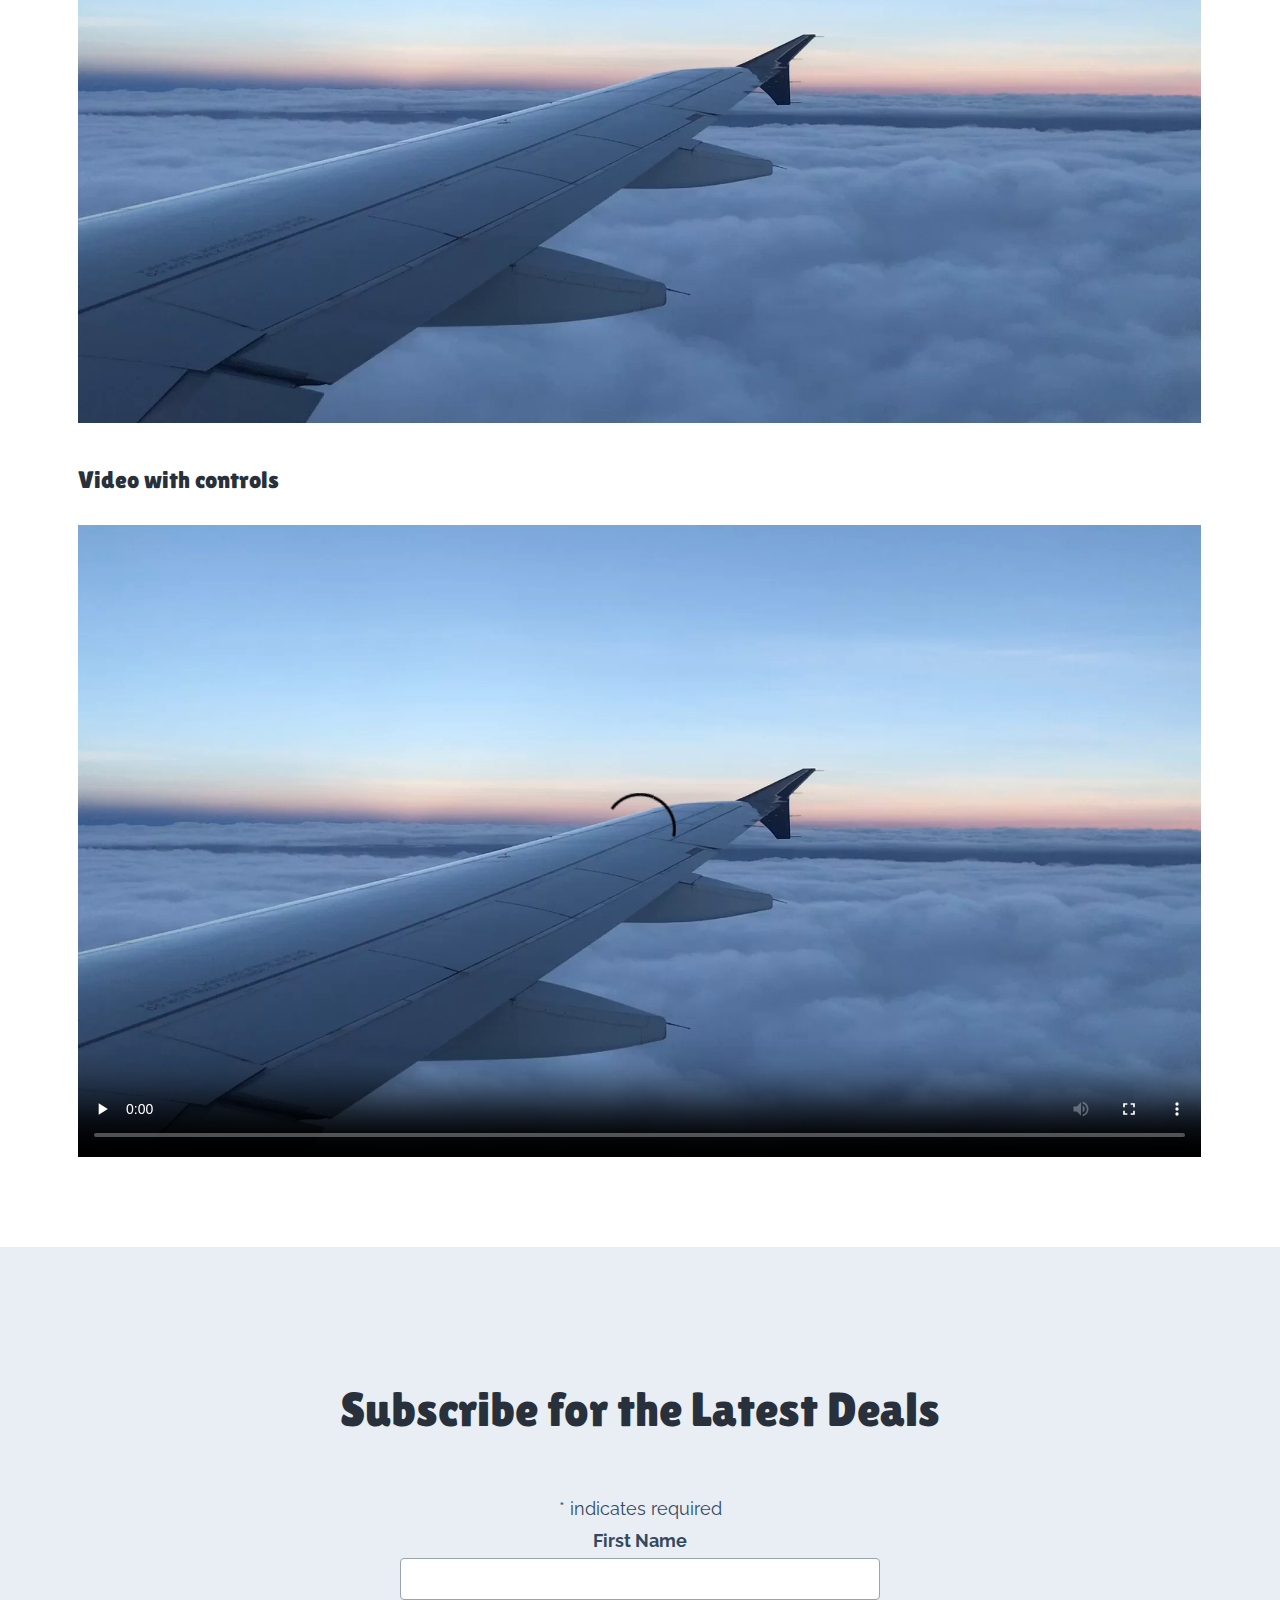
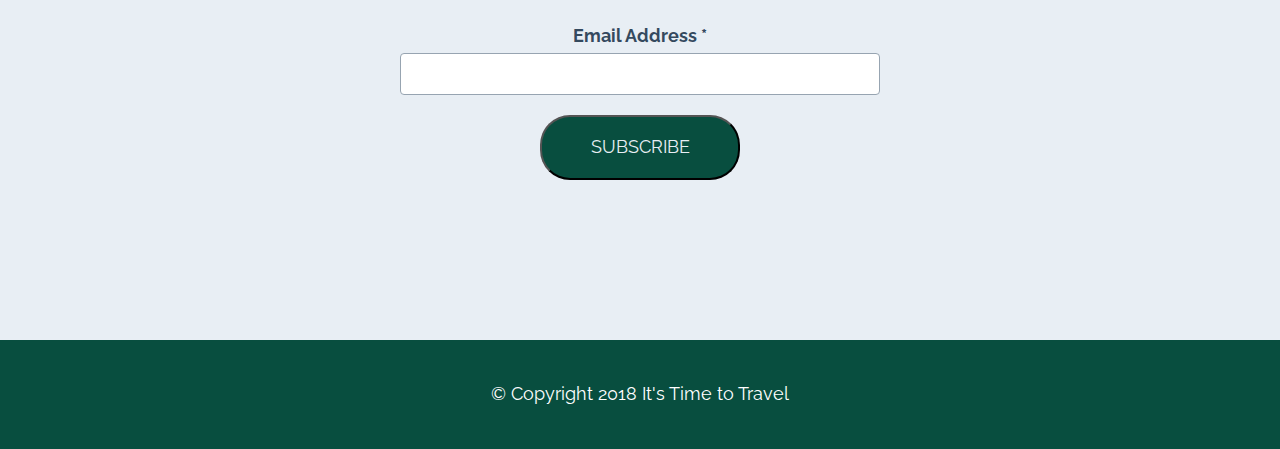
==== commit 667e8353: "navigation and js" ====
--- a/index.html
+++ b/index.html
@@ -436,6 +436,10 @@
 
     <script src="resources/js/css-var-polyfill.js"></script>
 
+    <script src="resources/js/jquery.js"></script>
+
+    
+
     <script src="resources/js/scripts.js"></script>
 
 </body>
--- a/resources/css/main.css
+++ b/resources/css/main.css
@@ -151,6 +151,10 @@
 
 .navigation {
   background-color: var(--alternative-bg-color);
+
+  position: sticky;
+  top: 0;
+  z-index: 10;
 }
 
 .nav-prompt {
@@ -209,23 +213,19 @@
 }
 
 @media screen and (max-width: 800px) {
-    .nav-inner {
-        transition: var(--transition-time);
-        overflow: hidden;
-    }
-
-    .nav-inner[aria-expanded="false"] {
-        max-height: 0;
-    }
-
-    .nav-inner[aria-expanded="true"] {
-        max-height: 100vh;
-    }
-}
-
-
-
-
+  .nav-inner {
+    transition: var(--transition-time);
+    overflow: hidden;
+  }
+
+  .nav-inner[aria-expanded="false"] {
+    max-height: 0;
+  }
+
+  .nav-inner[aria-expanded="true"] {
+    max-height: 100vh;
+  }
+}
 
 /* ----------- FOOTER */
 
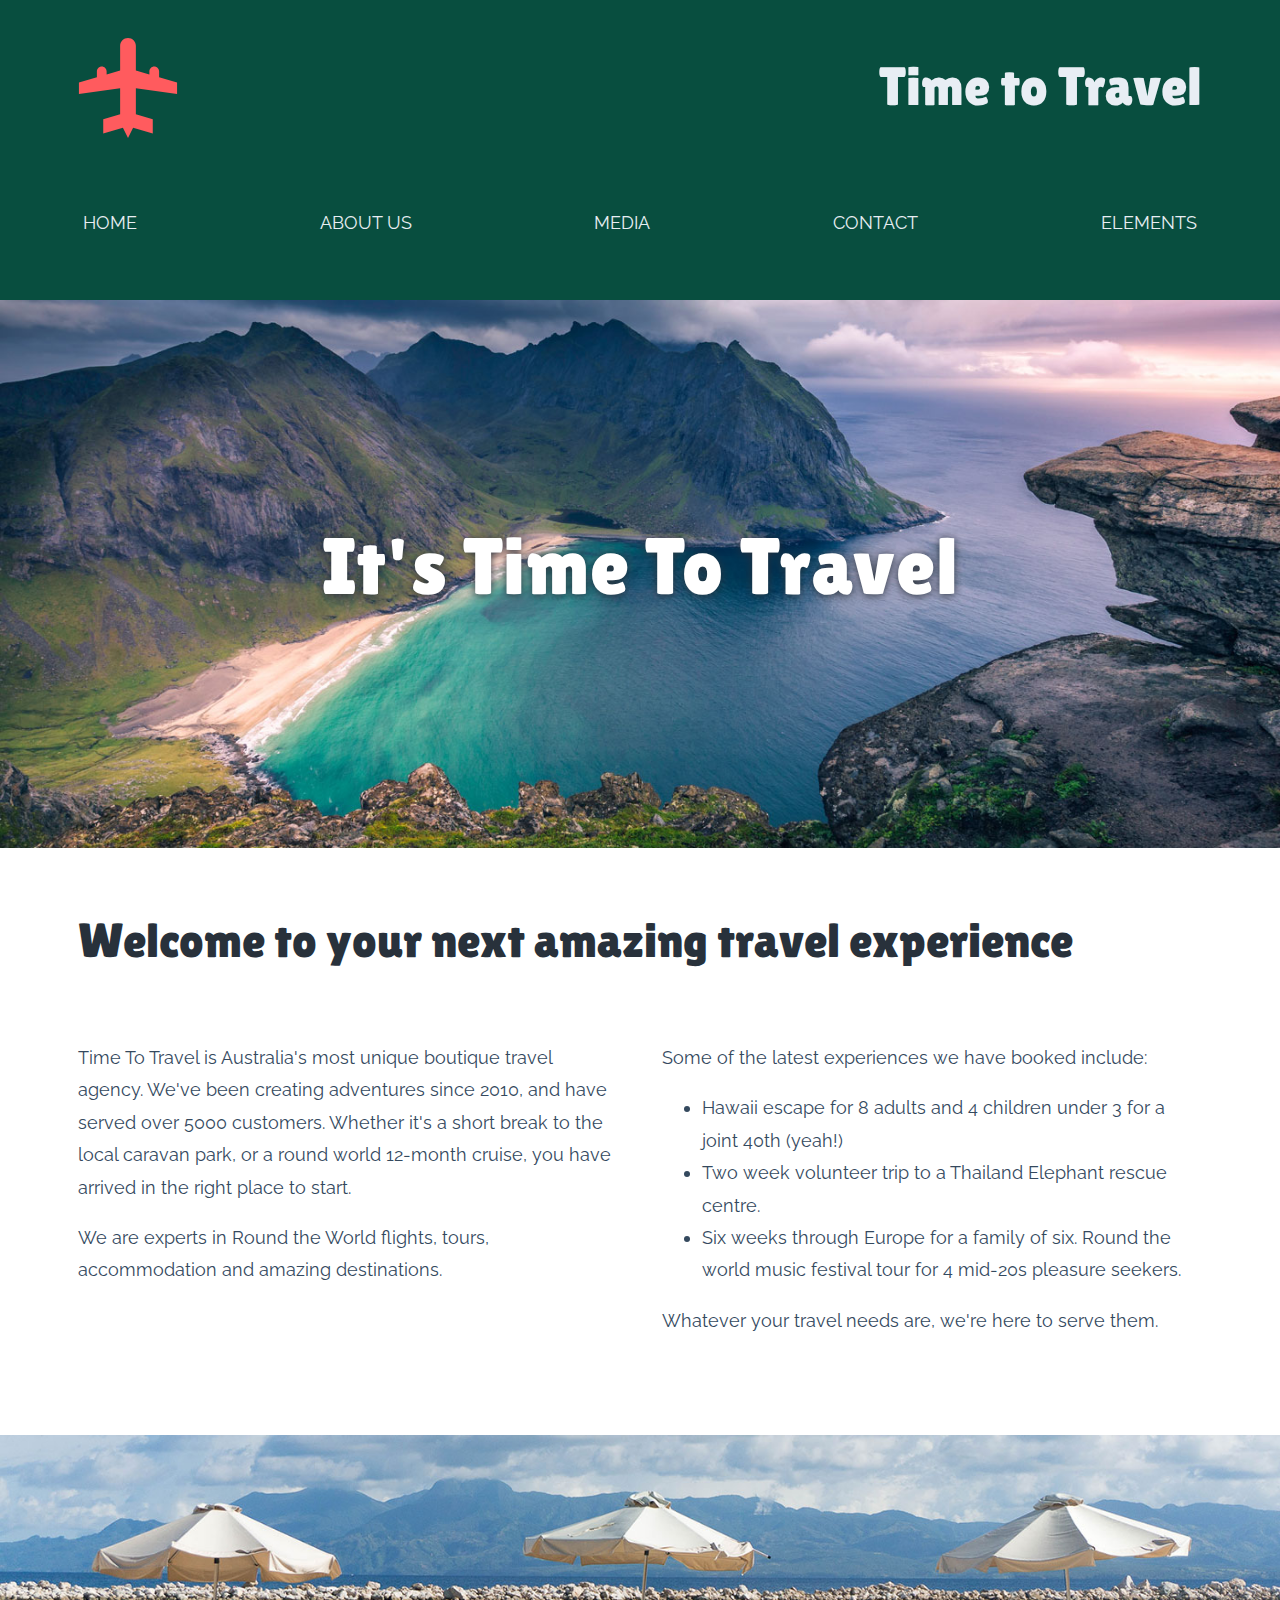
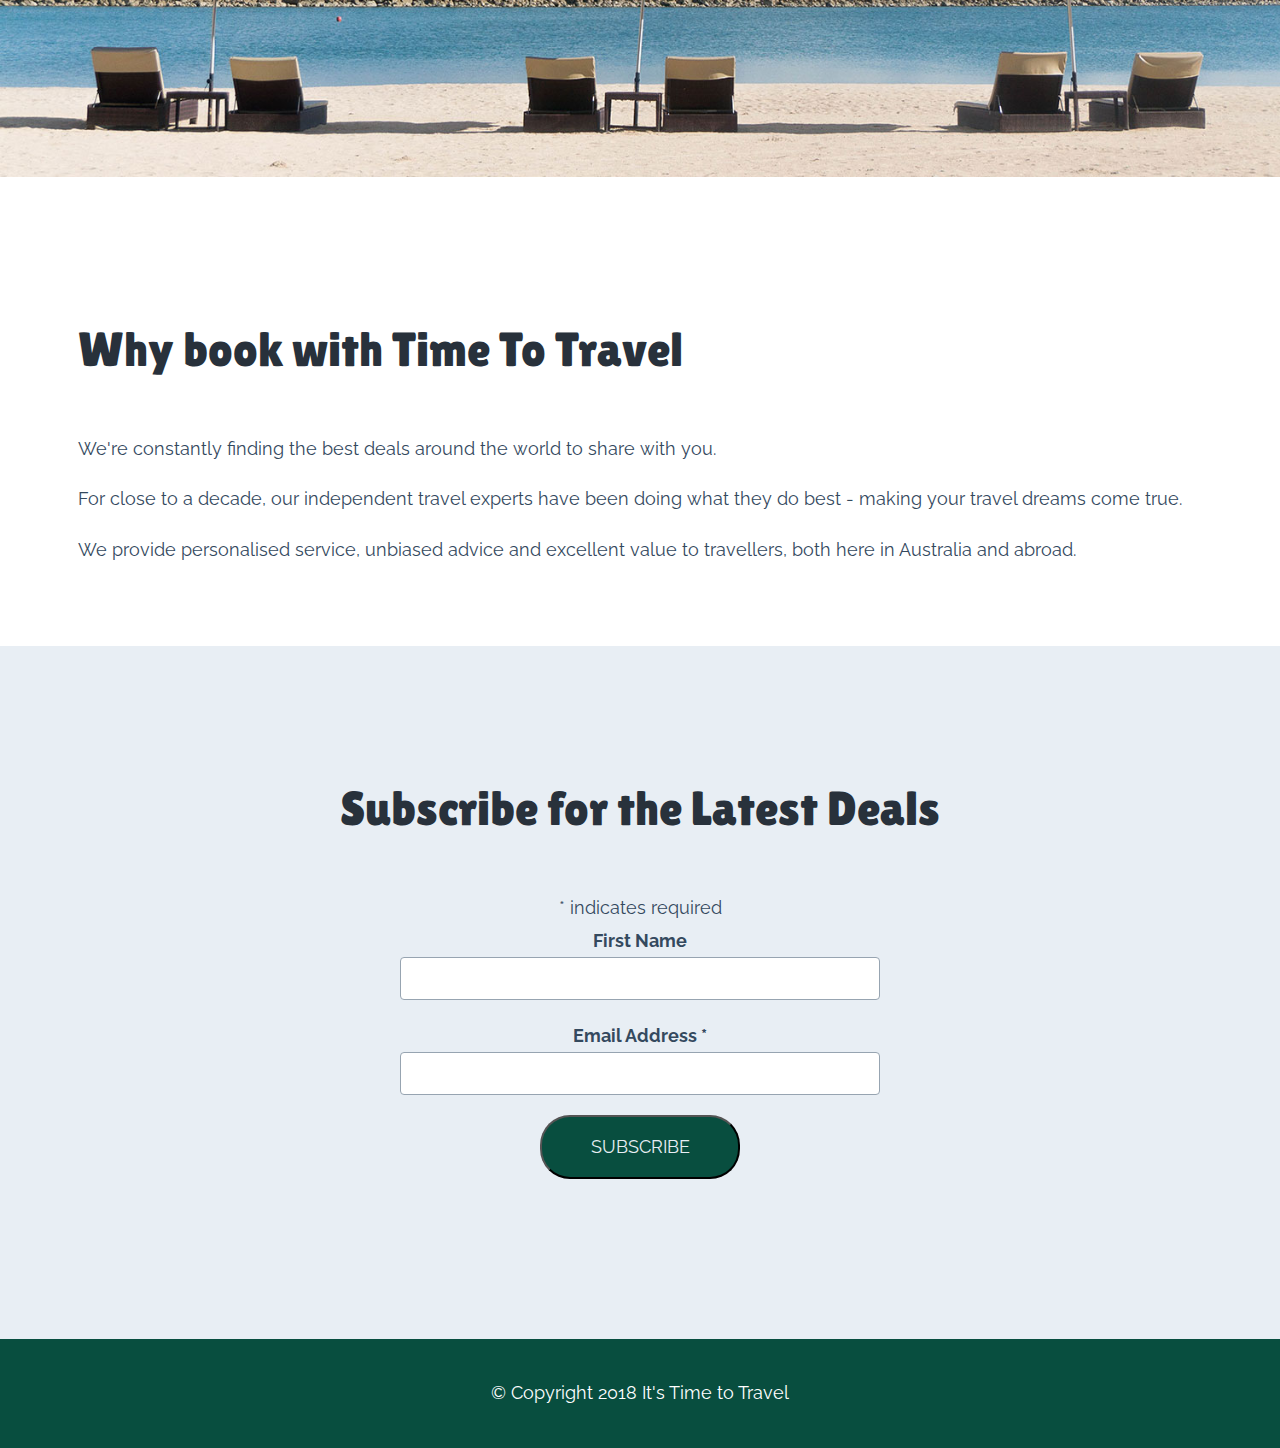
==== commit c5a123fc: "created new pages and completed home page" ====
--- a/index.html
+++ b/index.html
@@ -72,298 +72,61 @@
 
     <main>
 
+        <section class="hero-module">
+
+            <img src="resources/images/norway-1400.jpg" alt="Beach in Norway">
+
+            <div class="hero-content">
+                <h1 class="layout-wide heading-main">
+                    It's Time To Travel
+                </h1>
+            </div>
+
+        </section>
 
         <section class="layout-wide">
-            <h1>Site elements</h1>
-
-            <h2>Typography</h2>
-
-            <h1>Heading level 1 (h1)</h1>
-            <h2 class="section-title">Heading level 2 (h2)</h2>
-            <h3 class="subtitle">Heading level 3 (h3)</h3>
-            <h4 class="">Heading level 4 (h4)</h4>
-            <h5>Heading level 5 (h5)</h5>
-
-
-            <h2>Paragraphs</h2>
-            <p>Lorem ipsum dolor sit amet,
-                <strong>consectetur</strong> adipiscing elit. In id risus quis purus mollis lobortis vel ac tellus. Nam pharetra
-                lorem quis dui commodo dapibus. Curabitur aliquet sapien vitae ligula pretium sollicitudin. Sed sed magna
-                eu risus placerat gravida non sit amet augue. Morbi volutpat lobortis imperdiet. Sed elit purus, commodo
-                a mi in, condimentum sagittis urna. Etiam condimentum pharetra cursus. Aliquam erat volutpat. In vel diam
-                nulla. Praesent faucibus augue quis dui vehicula, a consequat est fringilla. Sed nec nisi fermentum, maximus
-                nunc ac, hendrerit lorem. Proin mollis metus in erat dictum egestas. Proin nec ipsum viverra, scelerisque
-                nisi in, faucibus nulla.</p>
-            <p>Aliquam erat volutpat. Donec sagittis libero ac justo suscipit laoreet. Suspendisse ut sem vel augue vulputate
-                sodales blandit sit amet metus. Quisque porta consectetur efficitur. Duis venenatis nisl in mollis convallis.
-                Pellentesque quis accumsan orci. Nulla porta arcu quis laoreet sagittis. Aliquam erat volutpat. Suspendisse
-                sagittis, turpis vel posuere suscipit, dolor nunc sodales est, quis cursus dui elit vel nisl.</p>
-
-            <p>Normal,
-                <abbr title="Abbreviations">abbr</abbr>,
-                <del>del</del>,
-                <dfn>dfn</dfn>,
-                <em>em</em>,
-                <ins>ins</ins>,
-                <mark>mark</mark>,
-                <s>strike through</s>,
-                <small>small</small>,
-                <strong>strong</strong>,
-                <sub>sub</sub>,
-                <sup>sup</sup>,
-                <u>u</u>
-            </p>
-
-
-            <h2>Links</h2>
-            <p>Right here, is
-                <a href="?2017-06-2703%3A30%3A17">an internal link that has not been visited</a> (don't click or it will become visited).
-            </p>
-            <p>This is a link
-                <a href="http://google.com">to an external website</a>.</p>
-            <p>Here we have a
-                <a href=".">visited link</a>.</p>
-            <p>If we click
-                <a href="#">this guy</a>, we'll jump to the top of the page.</p>
-
-            <p>This paragraph contains a link to an
-                <a href="mailto:sam@meeum.com">email address</a>.</p>
-            <p>Here's a link to a
-                <a href="tel:12345678">phoney phone number.</a>
-            </p>
-            <p>Does the
-                <a href="sms:0413889846">sms protocol</a> actually work?</p>
-            <p>And finally, a
-                <a href="callto:sam_hemphill">Skype link</a> that has questionable support.</p>
-            <h3>Links to file types</h3>
-            <ul class="file-list">
-                <li>
-                    <a href="test.pdf">A link to a pdf</a>
-                </li>
-                <li>
-                    <a href="test.doc">A link to a word document</a>
-                </li>
-                <li>
-                    <a href="test.xlsx">A link to an excel spreadsheet</a>
-                </li>
-                <li>
-                    <a href="test.gif">A link to a gif</a>
-                </li>
-                <li>
-                    <a href="test.jpg">A link to a jpg</a>
-                </li>
-                <li>
-                    <a href="test.png">A link to a png</a>
-                </li>
-            </ul>
-
-            <h2>Lists</h2>
-            <h4>Unordered list</h4>
-            <ul>
-                <li>List item with a much longer description or more content.</li>
-                <li>List item</li>
-                <li>List item
+            <h2>Welcome to your next amazing travel experience</h2>
+
+            <div class="content-area-grid">
+
+                <div class="content-block">
+                    <p>Time To Travel is Australia's most unique boutique travel agency. We've been creating adventures since
+                        2010, and have served over 5000 customers. Whether it's a short break to the local caravan park,
+                        or a round world 12-month cruise, you have arrived in the right place to start.</p>
+
+                    <p>We are experts in Round the World flights, tours, accommodation and amazing destinations.</p>
+
+                </div>
+                <div class="content-block">
+                    <p>Some of the latest experiences we have booked include:</p>
+
                     <ul>
-                        <li>Nested list item</li>
-                        <li>Nested list item</li>
-                        <li>Nested list item</li>
-                    </ul>
-                </li>
-                <li>List item</li>
-                <li>List item</li>
-                <li>List item</li>
-            </ul>
-            <h3>Ordered list</h3>
-            <ol>
-                <li>List item with a much longer description or more content.</li>
-                <li>List item</li>
-                <li>List item
-                    <ol>
-                        <li>Nested List Item</li>
-                        <li>Nested List Item</li>
-                        <li>Nested List Item</li>
-                    </ol>
-                </li>
-                <li>List item</li>
-                <li>List item</li>
-                <li>List item</li>
-            </ol>
-            <h3>Mixed</h3>
-            <ul>
-                <li>List item with a much longer description or more content.</li>
-                <li>List item</li>
-                <li>List item
-                    <ol>
-                        <li>Nested list item</li>
-                        <li>Nested list item</li>
-                        <li>Nested list item</li>
-                    </ol>
-                </li>
-                <li>List item</li>
-                <li>List item</li>
-                <li>List item</li>
-            </ul>
-            <ol>
-                <li>List item with a much longer description or more content.</li>
-                <li>List item</li>
-                <li>List item
-                    <ul>
-                        <li>Nested List Item</li>
-                        <li>Nested List Item</li>
-                        <li>Nested List Item
-                            <ol>
-                                <li>Nested List Item</li>
-                                <li>Nested List Item</li>
-                                <li>Nested List Item
-                                    <ol>
-                                        <li>Nested List Item</li>
-                                        <li>Nested List Item</li>
-                                        <li>Nested List Item
-                                            <ul>
-                                                <li>Nested list item</li>
-                                                <li>Nested list item</li>
-                                                <li>Nested list item</li>
-                                            </ul>
-                                        </li>
-                                    </ol>
-                                </li>
-                            </ol>
-                        </li>
-                        <li>Nested List Item</li>
-                        <li>Nested List Item</li>
-                    </ul>
-                </li>
-                <li>List item</li>
-                <li>List item</li>
-                <li>List item</li>
-            </ol>
-            <h3>Definition list</h3>
-            <dl>
-                <dt>Definition list</dt>
-                <dd>Consectetur adipisicing elit, sed do eiusmod tempor incididunt ut labore et dolore magna aliqua. Ut enim
-                    ad minim veniam, quis nostrud exercitation ullamco laboris nisi ut aliquip ex ea commodo consequat.</dd>
-                <dt>Lorem ipsum dolor sit amet</dt>
-                <dd>Consectetur adipisicing elit, sed do eiusmod tempor incididunt ut labore et dolore magna aliqua. Ut enim
-                    ad minim veniam, quis nostrud exercitation ullamco laboris nisi ut aliquip ex ea commodo consequat.</dd>
-            </dl>
-            <h2>Details &amp; Summary</h2>
-            <details>
-                <summary>Question 1</summary>
-                <p>
-                    <strong>Pellentesque habitant morbi tristique</strong> senectus et netus et malesuada fames ac turpis egestas.
-                    Vestibulum tortor quam, feugiat vitae, ultricies eget, tempor sit amet, ante. Donec eu libero sit amet
-                    quam egestas semper.
-                    <em>Aenean ultricies mi vitae est.</em> Mauris placerat eleifend leo. Quisque sit amet est et sapien ullamcorper
-                    pharetra. Vestibulum erat wisi, condimentum sed,
-                    <code>commodo vitae</code>, ornare sit amet, wisi. Aenean fermentum, elit eget tincidunt condimentum, eros ipsum rutrum orci, sagittis
-                    tempus lacus enim ac dui.
-                    <a href="#" onclick="return false;">Donec non enim</a> in turpis pulvinar facilisis. Ut felis.</p>
-                <details>
-                    <summary>Related documents</summary>
-                    <ul>
-                        <li>
-                            <a href="#" onclick="return false;">Lorem ipsum dolor sit amet, consectetuer adipiscing elit.</a>
-                        </li>
-                        <li>
-                            <a href="#" onclick="return false;">Aliquam tincidunt mauris eu risus.</a>
-                        </li>
-                        <li>
-                            <a href="#" onclick="return false;">Lorem ipsum dolor sit amet, consectetuer adipiscing elit.</a>
-                        </li>
-                        <li>
-                            <a href="#" onclick="return false;">Aliquam tincidunt mauris eu risus.</a>
+                        <li>Hawaii escape for 8 adults and 4 children under 3 for a joint 40th (yeah!)</li>
+                        <li>Two week volunteer trip to a Thailand Elephant rescue centre.</li>
+                        <li>Six weeks through Europe for a family of six. Round the world music festival tour for 4 mid-20s pleasure
+                            seekers.
                         </li>
                     </ul>
-                </details>
-            </details>
-            <details>
-                <summary>Question 2</summary>
-                <p>Duis consequat metus et eros rutrum, interdum facilisis urna interdum. Etiam facilisis diam in libero varius
-                    ultricies id id est. Sed lacinia pellentesque sem vel sagittis.</p>
-            </details>
-
-            <h2>Blockquote</h2>
-            <blockquote>
-                <p>Those people who think they know everything are a great annoyance to those of us who do.</p>
-                <cite>Isaac Asimov</cite>
-            </blockquote>
-
-            <h2>Embedded Content</h2>
-
-            <h3>Images</h3>
-
-            <h4>Full width images</h4>
-            <div class="layout-full-width">
-
-
-                <img src="/resources/" alt="Image alt text">
-
-            </div>
-            <h4>Normal images</h4>
-            <div class="layout-full-width">
-
-                <img src="//placekitten.com/480/480" alt="Image alt text">
-
-            </div>
-
-            <!--
-            <h2 class="">Embedded iFrames</h2>
+                    <p>Whatever your travel needs are, we're here to serve them.</p>
+                </div>
+            </div>
+        </section>
+      
+        <img src="resources/images/beach-wide-1500.jpg" alt="" class="layout-full-width">
         
-            <h3>Google map iframe</h3>
-        
-        
-        
-            <iframe src="//www.google.com/maps/embed?pb=!1m18!1m12!1m3!1d3023.0178591622634!2d-73.99626068437783!3d40.739632543860985!2m3!1f0!2f0!3f0!3m2!1i1024!2i768!4f13.1!3m3!1m2!1s0x89c259a328bb5c7f%3A0xf14187fc45e4df26!2sSpotify!5e0!3m2!1sen!2sau!4v1525579267928"
-                width="600" height="450" frameborder="0" style="border:0" allowfullscreen></iframe>
-        
-        
-        
-            <h3>YouTube iframe</h3>
-            <iframe width="560" height="315" src="https://www.youtube.com/embed/jm6GXnV7c6E" frameborder="0" allow="autoplay; encrypted-media" allowfullscreen></iframe>
-        
-            -->
-
-
-
-            <h2>Media</h2>
-
-            <h3>Audio</h3>
-
-
-            <div>
-                <!-- Simple audio playback -->
-                <audio src="resources/audio/Friday-Night-Lights-intro.mp3" controls>
-                    Your browser does not support the
-                    <code>audio</code> element.
-                </audio>
-            </div>
-
-
-
-            <h3>Video (no controls - for background)</h3>
-            <video autoplay loop class="">
-                <source src="resources/video/Cloud_Surf.mp4" type="video/mp4" poster="resources/video/Cloud_Surf.jpg" />Your browser does not support the video tag. I suggest you upgrade your browser.
-                <source src="resources/video/Cloud_Surf.webm" type="video/webm" poster="resources/video/Cloud_Surf.jpg" />Your browser does not support the video tag. I suggest you upgrade your browser.
-            </video>
-
-
-
-            <h3>Video with controls</h3>
-
-
-
-            <video controls class="">
-                <source src="resources/video/Cloud_Surf.mp4" type="video/mp4" poster="resources/video/Cloud_Surf.jpg" />Your browser does not support the video tag. I suggest you upgrade your browser.
-                <source src="resources/video/Cloud_Surf.webm" type="video/webm" poster="resources/video/Cloud_Surf.jpg" />Your browser does not support the video tag. I suggest you upgrade your browser.
-            </video>
-
-
-
-
-
+        <section class="layout-wide">
+
+            <h2>Why book with Time To Travel</h2>
+
+            <p>We're constantly finding the best deals around the world to share with you.</p>
+
+            <p>For close to a decade, our independent travel experts have been doing what they do best - making your travel
+                dreams come true.</p>
+
+            <p>We provide personalised service, unbiased advice and excellent value to travellers, both here in Australia and
+                abroad.</p>
 
         </section>
-
 
     </main>
 
@@ -438,7 +201,6 @@
 
     <script src="resources/js/jquery.js"></script>
 
-    
 
     <script src="resources/js/scripts.js"></script>
 
--- a/resources/css/main.css
+++ b/resources/css/main.css
@@ -286,3 +286,45 @@
   background-color: var(--strong-text-color);
 }
 /* ----------- MODULES */
+
+.hero-module {
+    position: relative;
+
+}
+
+.hero-module img {
+    width: 100%;
+}
+
+@media screen and (min-width: 800px) {
+
+    .hero-content {
+        position: absolute;
+        bottom: 0;
+
+        text-align: center;
+        height: 100%;
+        width: 100%;
+
+        display: flex;
+        align-items: center;
+    }
+
+    .hero-content h1 {
+        color: white;
+        text-shadow: 0px 1px 10px var(--strong-text-color);
+    }
+}
+
+/** grid**/
+
+@media screen and (min-width: 800px) {
+
+    .content-area-grid {
+        display: grid;
+        grid-template-columns: 48% 48%;
+        justify-content: space-between;
+        
+
+    }
+}